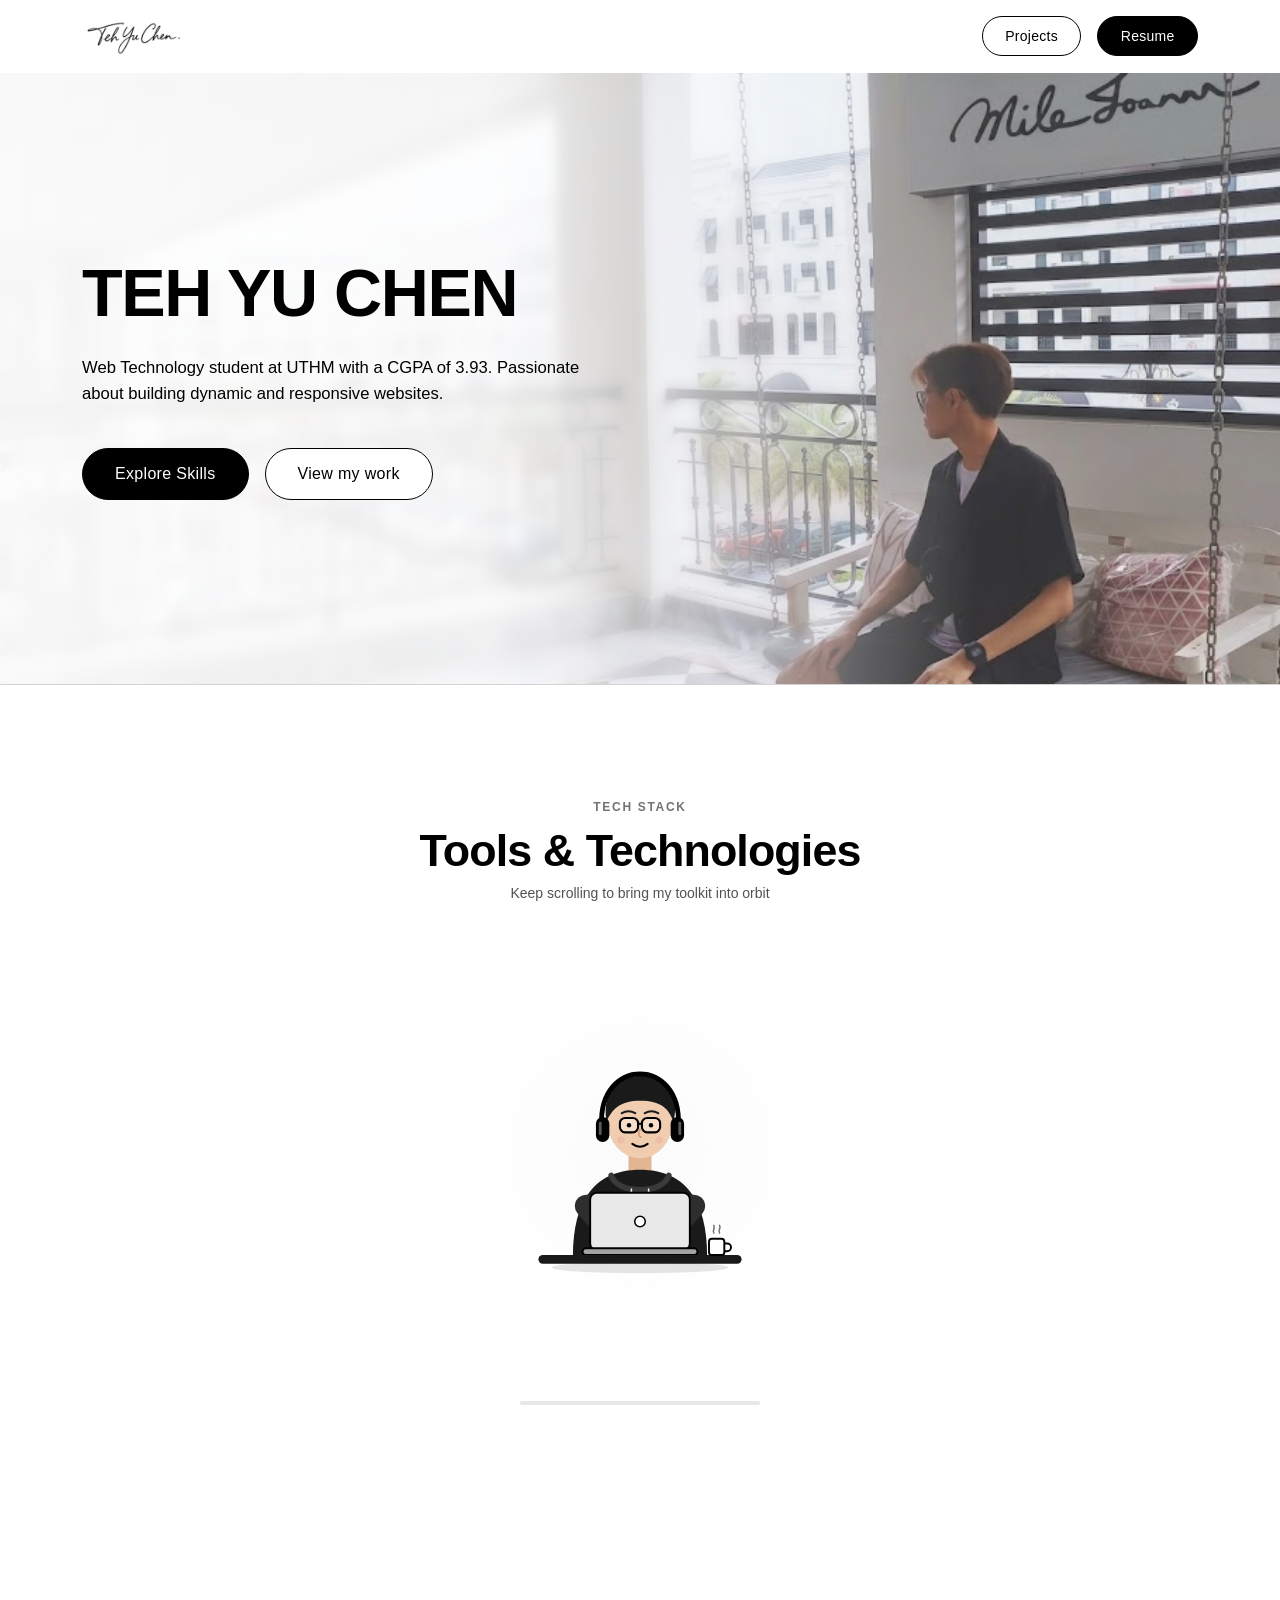
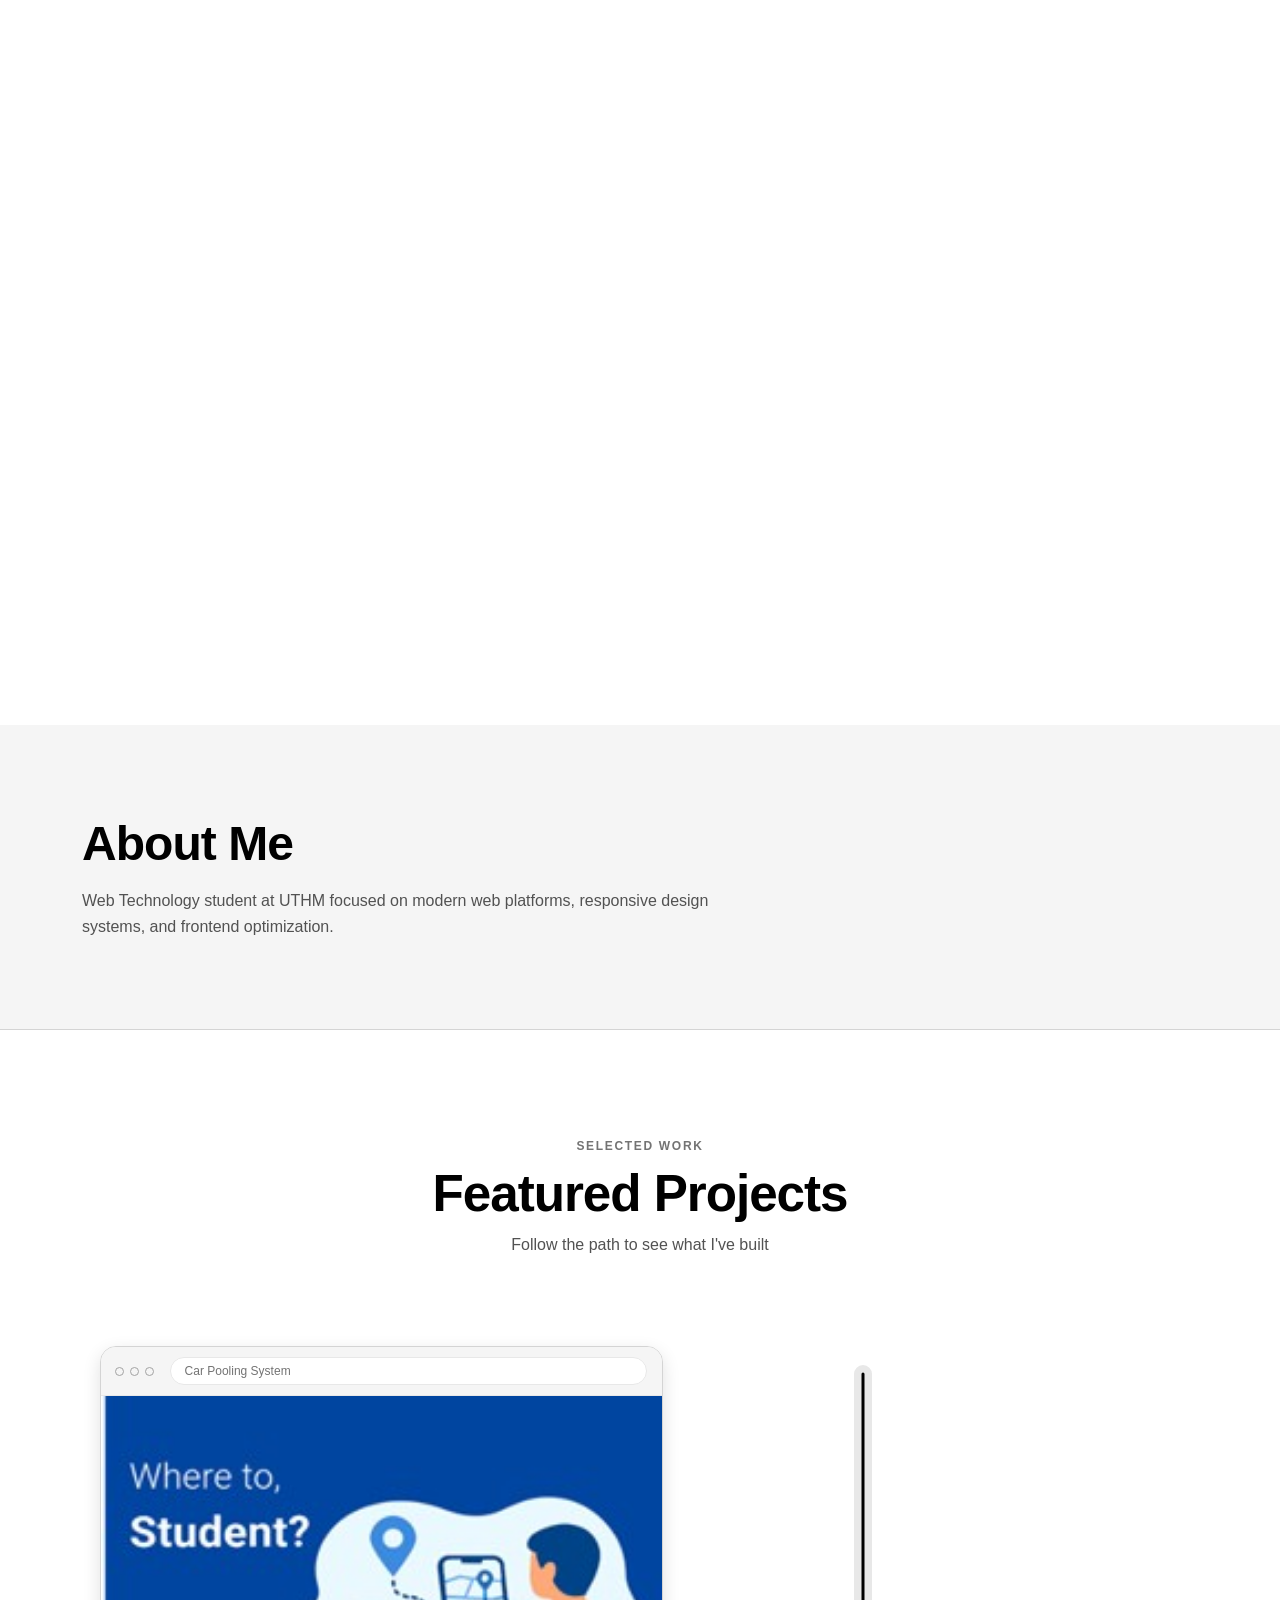
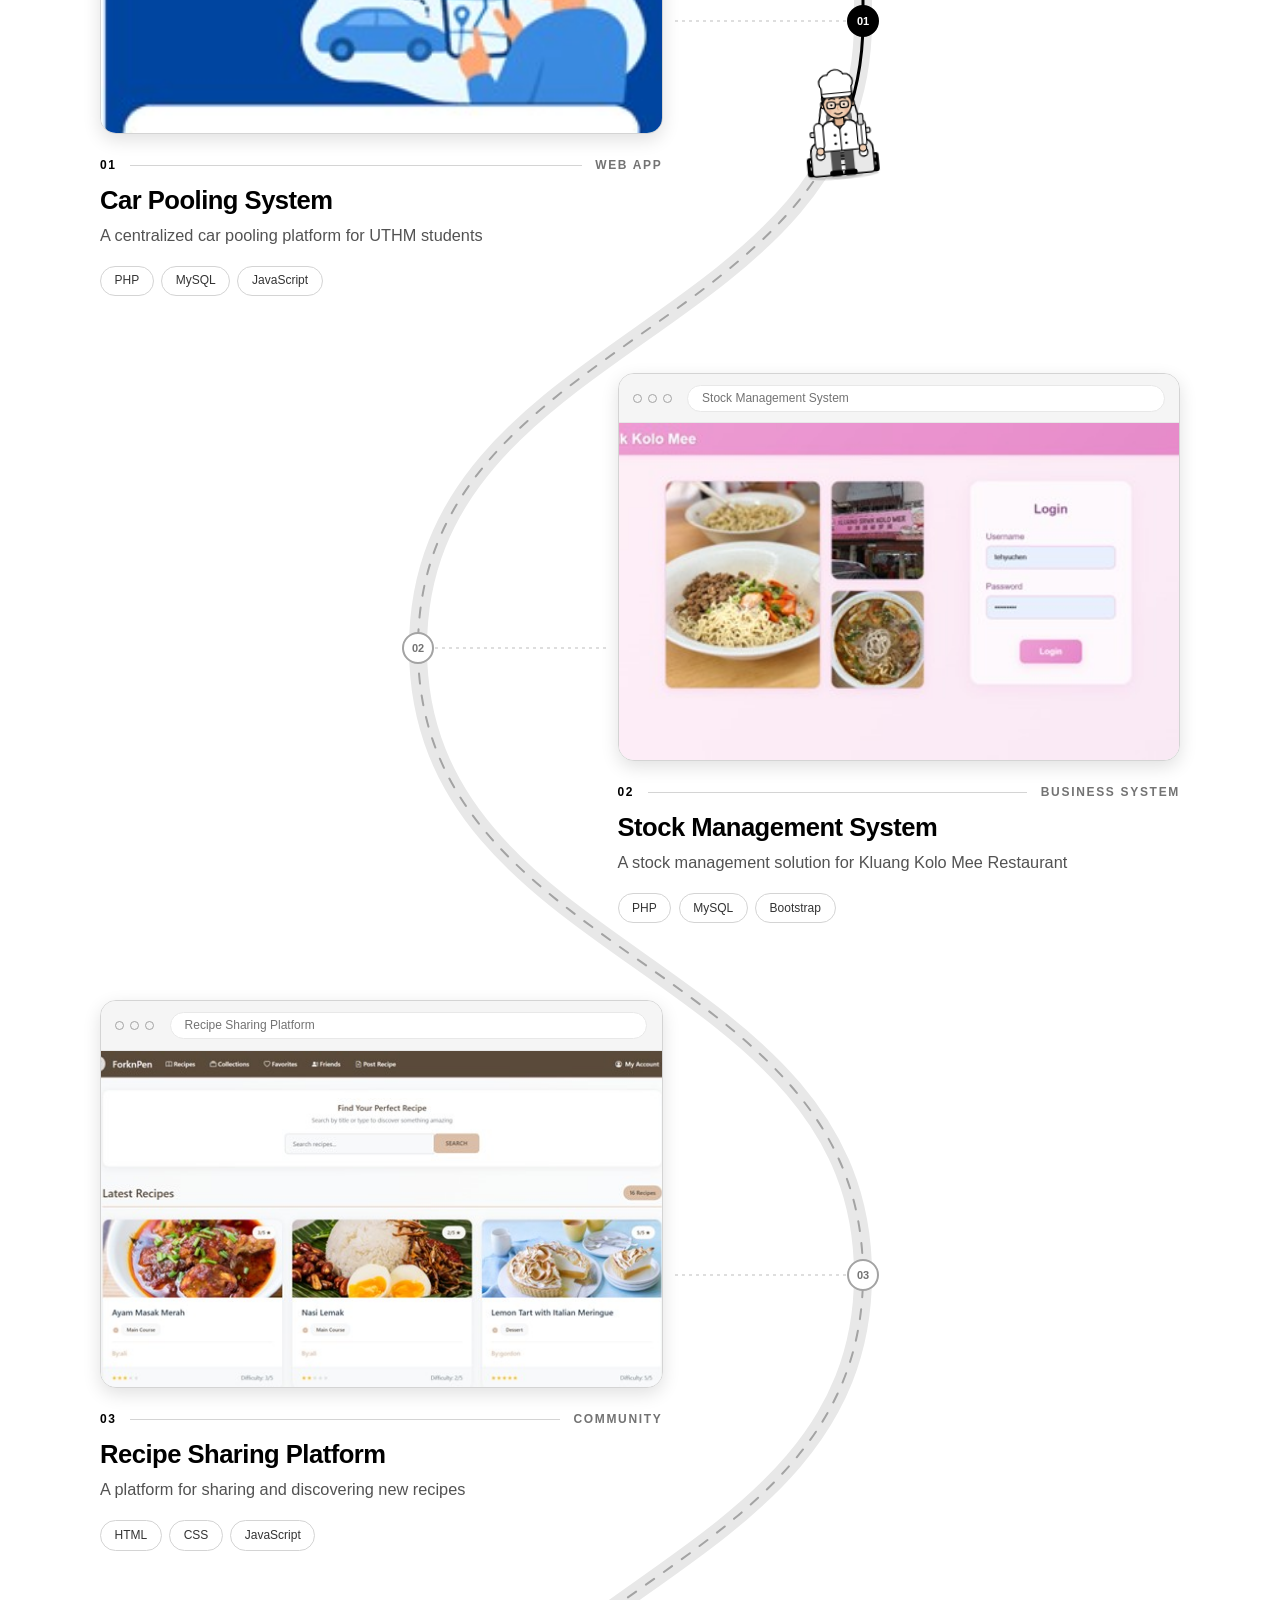
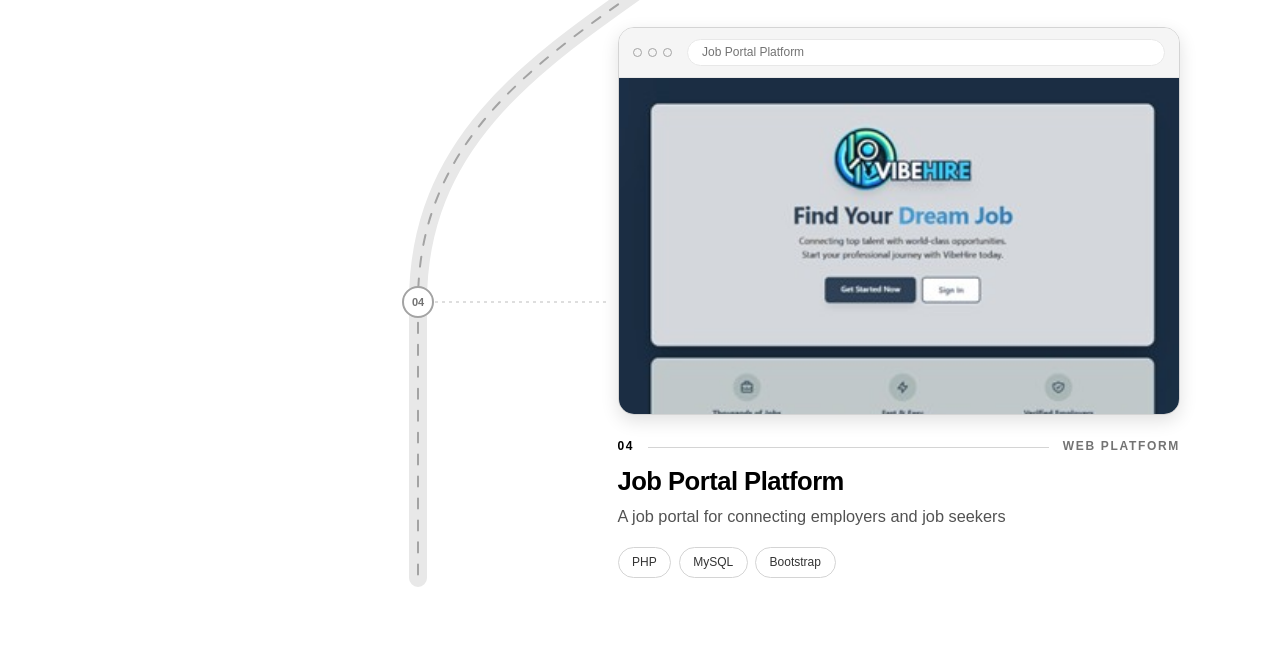
==== index.html @ 29c8225e "Add files via upload" ====
<!DOCTYPE html>
<html lang="en">
<head>
  <meta charset="UTF-8">
  <meta name="viewport" content="width=device-width, initial-scale=1">
  <title>Portfolio - Teh Yu Chen</title>

  <!-- Bootstrap 5 -->
  <link href="https://cdn.jsdelivr.net/npm/bootstrap@5.3.3/dist/css/bootstrap.min.css" rel="stylesheet">
  <!-- Design tokens, then page styles -->
  <link href="variables.css" rel="stylesheet">
  <link href="style.css" rel="stylesheet">
</head>
<body>

  <!-- Icon sprite (line icons used by the tech pills) -->
  <svg width="0" height="0" style="position:absolute" aria-hidden="true" focusable="false">
    <symbol id="i-code" viewBox="0 0 24 24">
      <polyline points="16 18 22 12 16 6"/><polyline points="8 6 2 12 8 18"/>
    </symbol>
    <symbol id="i-terminal" viewBox="0 0 24 24">
      <polyline points="4 17 10 11 4 5"/><line x1="12" y1="19" x2="20" y2="19"/>
    </symbol>
    <symbol id="i-phone" viewBox="0 0 24 24">
      <rect x="7" y="2" width="10" height="20" rx="2"/><line x1="11" y1="18" x2="13" y2="18"/>
    </symbol>
    <symbol id="i-database" viewBox="0 0 24 24">
      <ellipse cx="12" cy="5" rx="8" ry="3"/>
      <path d="M4 5v6c0 1.7 3.6 3 8 3s8-1.3 8-3V5"/>
      <path d="M4 11v6c0 1.7 3.6 3 8 3s8-1.3 8-3v-6"/>
    </symbol>
    <symbol id="i-branch" viewBox="0 0 24 24">
      <circle cx="6" cy="5" r="2.2"/><circle cx="6" cy="19" r="2.2"/><circle cx="18" cy="9" r="2.2"/>
      <path d="M6 7.2v9.6"/><path d="M18 11.2c0 3.5-4 4.5-12 5.6"/>
    </symbol>
    <symbol id="i-pen" viewBox="0 0 24 24">
      <path d="M12 19l7-7 3 3-7 7-3-3z"/>
      <path d="M18 13l-1.5-7.5L2 2l3.5 14.5L13 18l5-5z"/>
      <path d="M2 2l7.5 7.5"/><circle cx="11" cy="11" r="2"/>
    </symbol>
    <symbol id="i-layout" viewBox="0 0 24 24">
      <rect x="3" y="3" width="18" height="18" rx="2"/>
      <line x1="3" y1="9" x2="21" y2="9"/><line x1="9" y1="21" x2="9" y2="9"/>
    </symbol>
    <symbol id="i-image" viewBox="0 0 24 24">
      <rect x="3" y="3" width="18" height="18" rx="2"/>
      <circle cx="8.5" cy="8.5" r="1.5"/><polyline points="21 15 16 10 5 21"/>
    </symbol>
  </svg>

  <!-- ===== Header ===== -->
  <header class="site-header" id="siteHeader">
    <nav class="navbar">
      <div class="container d-flex align-items-center justify-content-between">

        <!-- Logo (left) -->
        <a class="navbar-brand site-logo" href="index.html" aria-label="Home">
          <img src="logo.png" alt="Logo" height="40">
        </a>

        <!-- Navigation Links & Actions (right) -->
        <div class="header-actions d-flex align-items-center gap-2 gap-sm-3">
          <a href="#projects" class="btn btn-site btn-site-outline">Projects</a>
          <a href="resume.pdf" class="btn btn-site btn-site-solid" target="_blank" rel="noopener">Resume</a>
        </div>

      </div>
    </nav>
  </header>

  <main>
    <!-- ===== Hero Section ===== -->
    <section class="hero" id="home">
      <div class="hero-photo">
        <img src="hero.jpg" alt="Teh Yu Chen">
      </div>

      <div class="container hero-container">
        <div class="hero-content">
          <h1 class="hero-title">TEH YU CHEN</h1>
          <p class="hero-desc">
            Web Technology student at UTHM with a CGPA of 3.93.
            Passionate about building dynamic and responsive websites.
          </p>
          <div class="hero-actions d-flex flex-wrap gap-3">
            <a href="#skills" class="btn btn-site btn-site-lg btn-site-solid">Explore Skills</a>
            <a href="#projects" class="btn btn-site btn-site-lg btn-site-outline">View my work</a>
          </div>
        </div>
      </div>
    </section>

    <!-- ===== Scroll-Driven Skills Pin Section ===== -->
    <section class="skills-scroll-track" id="skills">
      <div class="skills-sticky-viewport">

        <div class="skills-header text-center">
          <span class="skills-eyebrow">Tech Stack</span>
          <h2 class="skills-title">Tools &amp; Technologies</h2>
          <p class="skills-subtitle">Keep scrolling to bring my toolkit into orbit</p>
        </div>

        <div class="skills-stage" id="skillsStage">
          <!-- Soft glow + orbit guide rings -->
          <div class="stage-glow"></div>
          <div class="orbit-ring outer"></div>
          <div class="orbit-ring inner"></div>

          <!-- Character (inline SVG) -->
          <div class="coder" role="img" aria-label="Illustration of a developer working on a laptop">
            <svg class="coder-svg" viewBox="0 0 240 260" xmlns="http://www.w3.org/2000/svg">
              <!-- ground shadow -->
              <ellipse cx="120" cy="252" rx="92" ry="6" fill="rgba(0,0,0,0.10)"/>

              <g class="coder-body">
                <!-- neck -->
                <path d="M108 124h24v30c-7 7-17 7-24 0z" fill="#e3b693"/>
                <!-- torso (hoodie) -->
                <path d="M50 240C50 178 76 150 120 150C164 150 190 178 190 240Z" fill="#1a1a1a"/>
                <!-- hood / collar -->
                <path d="M90 156C96 176 144 176 150 156" fill="none" stroke="#3a3a3a" stroke-width="6" stroke-linecap="round"/>
                <!-- drawstrings -->
                <path d="M111 170v18M129 170v18" stroke="#e8e8e8" stroke-width="1.6" stroke-linecap="round"/>
                <circle cx="111" cy="189" r="1.6" fill="#e8e8e8"/>
                <circle cx="129" cy="189" r="1.6" fill="#e8e8e8"/>
                <!-- arms (disappear behind the laptop) -->
                <path class="coder-arm coder-arm-l" d="M64 188L98 226" fill="none" stroke="#2e2e2e" stroke-width="24" stroke-linecap="round"/>
                <path class="coder-arm coder-arm-r" d="M176 188L142 226" fill="none" stroke="#2e2e2e" stroke-width="24" stroke-linecap="round"/>
              </g>

              <!-- laptop (back of the lid) -->
              <rect x="68" y="174" width="104" height="60" rx="7" fill="#e8e8e8" stroke="#000" stroke-width="2"/>
              <circle cx="120" cy="204" r="5.5" fill="#fff" stroke="#000" stroke-width="1.6"/>
              <rect x="60" y="232" width="120" height="7" rx="3.5" fill="#a3a3a3" stroke="#000" stroke-width="2"/>

              <!-- desk -->
              <rect x="14" y="239" width="212" height="9" rx="4.5" fill="#1a1a1a"/>

              <!-- coffee mug -->
              <rect x="192" y="222" width="16" height="17" rx="3" fill="#fff" stroke="#000" stroke-width="2"/>
              <path d="M208 227h3a4 4 0 0 1 0 8h-3" fill="none" stroke="#000" stroke-width="2"/>
              <g class="coder-steam" fill="none" stroke="#737373" stroke-width="1.6" stroke-linecap="round">
                <path d="M197 216c-2-3 2-5 0-8"/>
                <path d="M203 216c-2-3 2-5 0-8"/>
              </g>

              <!-- head -->
              <g class="coder-head">
                <ellipse cx="120" cy="100" rx="34" ry="38" fill="#f1cdb0"/>
                <!-- hair -->
                <path d="M85 100C80 64 100 52 122 52C148 52 162 70 155 100C150 86 142 78 120 78C100 78 91 86 85 100Z" fill="#1a1a1a"/>
                <!-- headphones -->
                <path d="M80 104C76 32 164 32 160 104" fill="none" stroke="#000" stroke-width="5" stroke-linecap="round"/>
                <rect x="74" y="95" width="14" height="26" rx="7" fill="#000"/>
                <rect x="152" y="95" width="14" height="26" rx="7" fill="#000"/>
                <rect x="77" y="100" width="3" height="14" rx="1.5" fill="#fff" opacity="0.35"/>
                <rect x="160" y="100" width="3" height="14" rx="1.5" fill="#fff" opacity="0.35"/>
                <!-- brows -->
                <path d="M101 91q7-4 14 0M125 91q7-4 14 0" fill="none" stroke="#1a1a1a" stroke-width="2.2" stroke-linecap="round"/>
                <!-- glasses -->
                <g fill="rgba(255,255,255,0.35)" stroke="#000" stroke-width="2.2">
                  <rect x="99" y="96" width="19" height="15" rx="5.5"/>
                  <rect x="122" y="96" width="19" height="15" rx="5.5"/>
                </g>
                <path d="M118 102h4" stroke="#000" stroke-width="2.2"/>
                <!-- eyes -->
                <g class="coder-eyes" fill="#000">
                  <circle cx="108.5" cy="103.5" r="2.3"/>
                  <circle cx="131.5" cy="103.5" r="2.3"/>
                </g>
                <!-- nose, cheeks, mouth -->
                <path d="M120 108q-3 7 1 8" fill="none" stroke="#d29c78" stroke-width="1.8" stroke-linecap="round"/>
                <circle cx="100" cy="119" r="4" fill="#e8a48f" opacity="0.35"/>
                <circle cx="140" cy="119" r="4" fill="#e8a48f" opacity="0.35"/>
                <path d="M112 123q8 6 16 0" fill="none" stroke="#000" stroke-width="2.2" stroke-linecap="round"/>
              </g>
            </svg>
          </div>

          <!-- Orbiting tech pills -->
          <div class="tech-pills-container" id="techPillsContainer">
            <div class="tech-pill"><svg class="pill-icon" aria-hidden="true"><use href="#i-code"/></svg><span>HTML</span></div>
            <div class="tech-pill"><svg class="pill-icon" aria-hidden="true"><use href="#i-code"/></svg><span>CSS</span></div>
            <div class="tech-pill"><svg class="pill-icon" aria-hidden="true"><use href="#i-code"/></svg><span>JavaScript</span></div>
            <div class="tech-pill"><svg class="pill-icon" aria-hidden="true"><use href="#i-terminal"/></svg><span>PHP</span></div>
            <div class="tech-pill"><svg class="pill-icon" aria-hidden="true"><use href="#i-terminal"/></svg><span>Java</span></div>
            <div class="tech-pill"><svg class="pill-icon" aria-hidden="true"><use href="#i-phone"/></svg><span>Flutter</span></div>
            <div class="tech-pill"><svg class="pill-icon" aria-hidden="true"><use href="#i-terminal"/></svg><span>C#</span></div>
            <div class="tech-pill"><svg class="pill-icon" aria-hidden="true"><use href="#i-database"/></svg><span>MySQL</span></div>
            <div class="tech-pill"><svg class="pill-icon" aria-hidden="true"><use href="#i-branch"/></svg><span>GitHub</span></div>
            <div class="tech-pill"><svg class="pill-icon" aria-hidden="true"><use href="#i-pen"/></svg><span>Figma</span></div>
            <div class="tech-pill"><svg class="pill-icon" aria-hidden="true"><use href="#i-layout"/></svg><span>WordPress</span></div>
            <div class="tech-pill"><svg class="pill-icon" aria-hidden="true"><use href="#i-image"/></svg><span>Canva</span></div>
          </div>
        </div>

        <!-- Scroll Indicator / Progress -->
        <div class="skills-progress-bar">
          <div class="skills-progress-fill" id="skillsProgressFill"></div>
        </div>

      </div>
    </section>

    <!-- ===== About Section ===== -->
    <section class="site-section bg-secondary-section" id="about">
      <div class="container">
        <h2 class="section-title">About Me</h2>
        <p class="section-desc">
          Web Technology student at UTHM focused on modern web platforms, responsive design systems, and frontend optimization.
        </p>
      </div>
    </section>

    <!-- ===== Projects Section (alternating cards + S-path journey) ===== -->
    <section class="projects-section" id="projects">

      <div class="projects-header text-center">
        <span class="projects-eyebrow">Selected Work</span>
        <h2 class="projects-title">Featured Projects</h2>
        <p class="projects-subtitle">Follow the path to see what I've built</p>
      </div>

      <div class="projects-wrap" id="projectsList">

        <!-- Path + character (sized and drawn by JS) -->
        <svg class="journey-svg" id="journeySvg" aria-hidden="true" xmlns="http://www.w3.org/2000/svg">
          <defs>
            <!-- Shared head (copied into every outfit by JS so it can blink) -->
            <g id="hd">
              <path d="M-8 -32h16v16c-4 5-12 5-16 0z" fill="#e3b693" stroke="#000" stroke-width="2" stroke-linejoin="round"/>
              <ellipse cx="-24" cy="-50" rx="4" ry="5.5" fill="#f1cdb0" stroke="#000" stroke-width="2"/>
              <ellipse cx="24" cy="-50" rx="4" ry="5.5" fill="#f1cdb0" stroke="#000" stroke-width="2"/>
              <ellipse cx="0" cy="-52" rx="24" ry="26" fill="#f1cdb0" stroke="#000" stroke-width="2.2"/>
              <path d="M-25 -50C-30 -84 -6 -86 4 -82C22 -86 30 -66 25 -50C22 -61 14 -67 0 -67C-14 -67 -22 -61 -25 -50Z" fill="#1a1a1a" stroke="#000" stroke-width="2" stroke-linejoin="round"/>
              <path d="M-14 -58q5-3 10 0M4 -58q5-3 10 0" fill="none" stroke="#1a1a1a" stroke-width="2" stroke-linecap="round"/>
              <g fill="rgba(255,255,255,0.45)" stroke="#000" stroke-width="2">
                <rect x="-18" y="-54" width="14" height="11" rx="4"/>
                <rect x="4" y="-54" width="14" height="11" rx="4"/>
              </g>
              <path d="M-4 -49h8" stroke="#000" stroke-width="2"/>
              <g class="eyes" fill="#000">
                <circle cx="-10.5" cy="-48.5" r="1.9"/>
                <circle cx="10.5" cy="-48.5" r="1.9"/>
              </g>
              <path d="M0 -45q-2 5 1 6" fill="none" stroke="#d29c78" stroke-width="1.6" stroke-linecap="round"/>
              <circle cx="-14" cy="-38" r="3.5" fill="#e8a48f" opacity="0.4"/>
              <circle cx="14" cy="-38" r="3.5" fill="#e8a48f" opacity="0.4"/>
              <path d="M-6 -35q6 5 12 0" fill="none" stroke="#000" stroke-width="2" stroke-linecap="round"/>
            </g>

            <!-- Chef hat silhouette -->
            <g id="toque">
              <circle cx="-15" cy="-86" r="12"/>
              <circle cx="0" cy="-92" r="14"/>
              <circle cx="15" cy="-86" r="12"/>
              <rect x="-24" y="-82" width="48" height="20" rx="5"/>
            </g>
          </defs>

          <path id="journeyRoad" class="journey-road"/>
          <path id="journeyPath" class="journey-base"/>
          <path id="journeyDone" class="journey-done"/>
          <g id="journeyLinks"></g>
          <g id="journeyStations"></g>

          <!-- Character (position, tilt and scale set by JS). Origin = body centre -->
          <g id="journeyChar" class="journey-char">
            <g id="journeyPoof" class="poof">
              <circle cx="-50" cy="-10" r="12"/><circle cx="-30" cy="-50" r="14"/>
              <circle cx="30" cy="-50" r="14"/><circle cx="50" cy="-10" r="12"/>
              <circle cx="-32" cy="34" r="13"/><circle cx="32" cy="34" r="13"/>
            </g>

            <!-- 1. Car pooling: driver in a car -->
            <g class="outfit car active">
              <ellipse class="shadow" cx="0" cy="70" rx="58" ry="6"/>
              <g class="car-bob">
                <!-- wheels -->
                <rect x="-60" y="36" width="14" height="32" rx="5" fill="#000"/>
                <rect x="46" y="36" width="14" height="32" rx="5" fill="#000"/>
                <line class="tread" x1="-53" y1="40" x2="-53" y2="64"/>
                <line class="tread" x1="53" y1="40" x2="53" y2="64"/>
                <!-- driver -->
                <g transform="translate(0 22) scale(0.8)">
                  <path d="M-30 40V-4Q-30 -22 -12 -22H12Q30 -22 30 -4V40Z" fill="#1a1a1a" stroke="#000" stroke-width="2"/>
                  <g data-head></g>
                </g>
                <!-- steering wheel + hands -->
                <ellipse cx="0" cy="8" rx="13" ry="4.5" fill="none" stroke="#000" stroke-width="3"/>
                <circle cx="-11" cy="8" r="3.5" fill="#f1cdb0" stroke="#000" stroke-width="1.6"/>
                <circle cx="11" cy="8" r="3.5" fill="#f1cdb0" stroke="#000" stroke-width="1.6"/>
                <!-- windshield -->
                <path d="M-40 12L-29 -44Q-28 -50 -22 -50H22Q28 -50 29 -44L40 12Z" fill="rgba(255,255,255,0.4)" stroke="#000" stroke-width="2.5" stroke-linejoin="round"/>
                <!-- body -->
                <path d="M-52 62V30Q-52 14 -38 12H38Q52 14 52 30V62Q52 68 46 68H-46Q-52 68 -52 62Z" fill="#e8e8e8" stroke="#000" stroke-width="2.5"/>
                <rect x="-18" y="30" width="36" height="14" rx="4" fill="#1a1a1a"/>
                <path d="M-10 34h20M-10 40h20" stroke="#737373" stroke-width="1.6"/>
                <circle cx="-36" cy="34" r="7" fill="#fff" stroke="#000" stroke-width="2.2"/>
                <circle cx="36" cy="34" r="7" fill="#fff" stroke="#000" stroke-width="2.2"/>
                <rect x="-12" y="52" width="24" height="9" rx="2" fill="#fff" stroke="#000" stroke-width="1.8"/>
                <rect x="-50" y="-6" width="11" height="8" rx="2" fill="#e8e8e8" stroke="#000" stroke-width="2"/>
                <rect x="39" y="-6" width="11" height="8" rx="2" fill="#e8e8e8" stroke="#000" stroke-width="2"/>
              </g>
            </g>

            <!-- 2. Stock management: cap, hi-vis vest, clipboard -->
            <g class="outfit walker">
              <ellipse class="shadow" cx="0" cy="70" rx="32" ry="5"/>
              <g class="bob">
                <g class="leg leg-l"><rect x="-19" y="22" width="16" height="42" rx="6" fill="#333"/><rect x="-23" y="60" width="22" height="10" rx="5" fill="#000"/></g>
                <g class="leg leg-r"><rect x="3" y="22" width="16" height="42" rx="6" fill="#333"/><rect x="1" y="60" width="22" height="10" rx="5" fill="#000"/></g>
                <path d="M-30 28V-4Q-30 -22 -12 -22H12Q30 -22 30 -4V28Z" fill="#1a1a1a" stroke="#000" stroke-width="2.2" stroke-linejoin="round"/>
                <path d="M-28 28V-2Q-28 -19 -14 -21L0 -2L14 -21Q28 -19 28 -2V28Z" fill="#d4d4d4" stroke="#000" stroke-width="2" stroke-linejoin="round"/>
                <path d="M-28 10H28M-28 20H28" stroke="#000" stroke-width="3"/>
                <g class="arm arm-l">
                  <rect x="-43" y="-20" width="15" height="44" rx="7.5" fill="#1a1a1a" stroke="#000" stroke-width="2"/>
                  <circle cx="-35.5" cy="27" r="6" fill="#f1cdb0" stroke="#000" stroke-width="1.8"/>
                </g>
                <g class="arm arm-r">
                  <rect x="28" y="-20" width="15" height="44" rx="7.5" fill="#1a1a1a" stroke="#000" stroke-width="2"/>
                  <rect x="34" y="10" width="26" height="34" rx="3" fill="#fff" stroke="#000" stroke-width="2"/>
                  <rect x="42" y="7" width="10" height="6" rx="2" fill="#000"/>
                  <path d="M39 22h16M39 29h16M39 36h10" stroke="#000" stroke-width="2" stroke-linecap="round"/>
                  <circle cx="35.5" cy="27" r="6" fill="#f1cdb0" stroke="#000" stroke-width="1.8"/>
                </g>
                <g data-head></g>
                <path d="M-26 -62C-26 -92 26 -92 26 -62Z" fill="#111" stroke="#000" stroke-width="2" stroke-linejoin="round"/>
                <rect x="-28" y="-65" width="56" height="6" rx="3" fill="#111" stroke="#000" stroke-width="2"/>
              </g>
            </g>

            <!-- 3. Recipe sharing: chef with a spatula -->
            <g class="outfit walker">
              <ellipse class="shadow" cx="0" cy="70" rx="32" ry="5"/>
              <g class="bob">
                <g class="leg leg-l"><rect x="-19" y="22" width="16" height="42" rx="6" fill="#525252"/><rect x="-23" y="60" width="22" height="10" rx="5" fill="#000"/></g>
                <g class="leg leg-r"><rect x="3" y="22" width="16" height="42" rx="6" fill="#525252"/><rect x="1" y="60" width="22" height="10" rx="5" fill="#000"/></g>
                <path d="M-30 28V-4Q-30 -22 -12 -22H12Q30 -22 30 -4V28Z" fill="#fff" stroke="#000" stroke-width="2.2" stroke-linejoin="round"/>
                <path d="M0 -8V28" stroke="#000" stroke-width="1.8"/>
                <circle cx="-9" cy="2" r="2.2" fill="#000"/><circle cx="-9" cy="16" r="2.2" fill="#000"/>
                <circle cx="9" cy="2" r="2.2" fill="#000"/><circle cx="9" cy="16" r="2.2" fill="#000"/>
                <path d="M-12 -22L0 -8L12 -22Z" fill="#a3a3a3" stroke="#000" stroke-width="1.8" stroke-linejoin="round"/>
                <g class="arm arm-l">
                  <rect x="-43" y="-20" width="15" height="44" rx="7.5" fill="#fff" stroke="#000" stroke-width="2"/>
                  <circle cx="-35.5" cy="27" r="6" fill="#f1cdb0" stroke="#000" stroke-width="1.8"/>
                </g>
                <g class="arm arm-r">
                  <rect x="28" y="-20" width="15" height="44" rx="7.5" fill="#fff" stroke="#000" stroke-width="2"/>
                  <path d="M35.5 32V-12" stroke="#737373" stroke-width="3" stroke-linecap="round"/>
                  <rect x="31" y="-30" width="9" height="18" rx="2.5" fill="#d4d4d4" stroke="#000" stroke-width="1.8"/>
                  <circle cx="35.5" cy="27" r="6" fill="#f1cdb0" stroke="#000" stroke-width="1.8"/>
                </g>
                <g data-head></g>
                <use href="#toque" fill="#000" stroke="#000" stroke-width="4.4" stroke-linejoin="round"/>
                <use href="#toque" fill="#fff"/>
                <path d="M-24 -68H24" stroke="#000" stroke-width="1.6"/>
              </g>
            </g>

            <!-- 4. Job portal: suit, tie, briefcase -->
            <g class="outfit walker">
              <ellipse class="shadow" cx="0" cy="70" rx="32" ry="5"/>
              <g class="bob">
                <g class="leg leg-l"><rect x="-19" y="22" width="16" height="42" rx="6" fill="#1a1a1a"/><rect x="-23" y="60" width="22" height="10" rx="5" fill="#000"/></g>
                <g class="leg leg-r"><rect x="3" y="22" width="16" height="42" rx="6" fill="#1a1a1a"/><rect x="1" y="60" width="22" height="10" rx="5" fill="#000"/></g>
                <path d="M-30 28V-4Q-30 -22 -12 -22H12Q30 -22 30 -4V28Z" fill="#1a1a1a" stroke="#000" stroke-width="2.2" stroke-linejoin="round"/>
                <path d="M-11 -22L0 8L11 -22Z" fill="#fff" stroke="#000" stroke-width="1.8" stroke-linejoin="round"/>
                <path d="M0 -16L-4 -10L0 14L4 -10Z" fill="#000"/>
                <path d="M-12 -22L-2 10M12 -22L2 10" stroke="#525252" stroke-width="1.8" stroke-linecap="round"/>
                <g class="arm arm-l">
                  <rect x="-43" y="-20" width="15" height="44" rx="7.5" fill="#1a1a1a" stroke="#000" stroke-width="2"/>
                  <circle cx="-35.5" cy="27" r="6" fill="#f1cdb0" stroke="#000" stroke-width="1.8"/>
                </g>
                <g class="arm arm-r">
                  <rect x="28" y="-20" width="15" height="44" rx="7.5" fill="#1a1a1a" stroke="#000" stroke-width="2"/>
                  <path d="M30 34V28h11v6" fill="none" stroke="#000" stroke-width="2.4" stroke-linejoin="round"/>
                  <rect x="21" y="34" width="30" height="22" rx="3" fill="#737373" stroke="#000" stroke-width="2"/>
                  <path d="M21 43h30" stroke="#000" stroke-width="1.6"/>
                  <rect x="33" y="41" width="6" height="4" rx="1" fill="#e8e8e8" stroke="#000" stroke-width="1.2"/>
                  <circle cx="35.5" cy="27" r="6" fill="#f1cdb0" stroke="#000" stroke-width="1.8"/>
                </g>
                <g data-head></g>
              </g>
            </g>
          </g>
        </svg>

        <!-- Row 1: left -->
        <article class="project-row is-left">
          <div class="project-card">
            <div class="browser">
              <div class="browser-bar">
                <span class="browser-dot"></span><span class="browser-dot"></span><span class="browser-dot"></span>
                <span class="browser-url">Car Pooling System</span>
              </div>
              <div class="browser-screen" data-label="Car Pooling System">
                <img src="project-carpool.jpg" alt="Car Pooling System screenshot" onerror="this.remove()">
              </div>
            </div>
            <div class="card-meta"><span class="card-index">01</span><span class="card-rule"></span><span>Web App</span></div>
            <h3 class="card-title">Car Pooling System</h3>
            <p class="card-desc">A centralized car pooling platform for UTHM students</p>
            <ul class="card-tags"><li>PHP</li><li>MySQL</li><li>JavaScript</li></ul>
          </div>
        </article>

        <!-- Row 2: right -->
        <article class="project-row is-right">
          <div class="project-card">
            <div class="browser">
              <div class="browser-bar">
                <span class="browser-dot"></span><span class="browser-dot"></span><span class="browser-dot"></span>
                <span class="browser-url">Stock Management System</span>
              </div>
              <div class="browser-screen" data-label="Stock Management System">
                <img src="project-stock.jpg" alt="Stock Management System screenshot" onerror="this.remove()">
              </div>
            </div>
            <div class="card-meta"><span class="card-index">02</span><span class="card-rule"></span><span>Business System</span></div>
            <h3 class="card-title">Stock Management System</h3>
            <p class="card-desc">A stock management solution for Kluang Kolo Mee Restaurant</p>
            <ul class="card-tags"><li>PHP</li><li>MySQL</li><li>Bootstrap</li></ul>
          </div>
        </article>

        <!-- Row 3: left -->
        <article class="project-row is-left">
          <div class="project-card">
            <div class="browser">
              <div class="browser-bar">
                <span class="browser-dot"></span><span class="browser-dot"></span><span class="browser-dot"></span>
                <span class="browser-url">Recipe Sharing Platform</span>
              </div>
              <div class="browser-screen" data-label="Recipe Sharing Platform">
                <img src="project-recipe.jpg" alt="Recipe Sharing Platform screenshot" onerror="this.remove()">
              </div>
            </div>
            <div class="card-meta"><span class="card-index">03</span><span class="card-rule"></span><span>Community</span></div>
            <h3 class="card-title">Recipe Sharing Platform</h3>
            <p class="card-desc">A platform for sharing and discovering new recipes</p>
            <ul class="card-tags"><li>HTML</li><li>CSS</li><li>JavaScript</li></ul>
          </div>
        </article>

        <!-- Row 4: right -->
        <article class="project-row is-right">
          <div class="project-card">
            <div class="browser">
              <div class="browser-bar">
                <span class="browser-dot"></span><span class="browser-dot"></span><span class="browser-dot"></span>
                <span class="browser-url">Job Portal Platform</span>
              </div>
              <div class="browser-screen" data-label="Job Portal Platform">
                <img src="project-job.jpg" alt="Job Portal Platform screenshot" onerror="this.remove()">
              </div>
            </div>
            <div class="card-meta"><span class="card-index">04</span><span class="card-rule"></span><span>Web Platform</span></div>
            <h3 class="card-title">Job Portal Platform</h3>
            <p class="card-desc">A job portal for connecting employers and job seekers</p>
            <ul class="card-tags"><li>PHP</li><li>MySQL</li><li>Bootstrap</li></ul>
          </div>
        </article>

      </div>
    </section>
  </main>

  <script src="https://cdn.jsdelivr.net/npm/bootstrap@5.3.3/dist/js/bootstrap.bundle.min.js"></script>
  <script src="main.js"></script>
</body>
</html>
---- variables.css ----
/* ==========================================================
   PORTFOLIO DESIGN TOKENS (black & white theme)
   Load AFTER Bootstrap 5 so these can override its defaults.
   ========================================================== */

:root {
  /* ---------- Brand colours ---------- */
  --color-black: #000000;
  --color-white: #ffffff;

  /* Neutral greys (lightest -> darkest) */
  --color-gray-100: #f5f5f5;
  --color-gray-200: #e8e8e8;
  --color-gray-300: #d4d4d4;
  --color-gray-400: #a3a3a3;
  --color-gray-500: #737373;
  --color-gray-600: #525252;
  --color-gray-700: #333333;
  --color-gray-800: #1a1a1a;

  /* ---------- Semantic colours ---------- */
  --bg-primary: var(--color-white);      /* page background */
  --bg-secondary: var(--color-gray-100); /* alternate sections, cards */
  --bg-inverse: var(--color-black);      /* dark sections, footer */

  --text-primary: var(--color-black);
  --text-secondary: var(--color-gray-600);
  --text-muted: var(--color-gray-500);
  --text-inverse: var(--color-white);

  --border-color: var(--color-gray-300);
  --border-strong: var(--color-black);

  --link-color: var(--color-black);
  --link-hover: var(--color-gray-600);

  /* Buttons */
  --btn-bg: var(--color-black);
  --btn-text: var(--color-white);
  --btn-hover-bg: var(--color-gray-700);
  --btn-outline-border: var(--color-black);

  /* ---------- Typography ---------- */
  --font-heading: "Helvetica Neue", Helvetica, Arial, sans-serif;
  --font-body: "Helvetica Neue", Helvetica, Arial, sans-serif;

  --fs-xs: 0.75rem;
  --fs-sm: 0.875rem;
  --fs-base: 1rem;
  --fs-md: 1.25rem;
  --fs-lg: 1.5rem;
  --fs-xl: 2rem;
  --fs-2xl: 3rem;
  --fs-3xl: clamp(2.75rem, 8vw, 6rem);

  --fw-light: 300;
  --fw-regular: 400;
  --fw-medium: 500;
  --fw-bold: 700;

  --lh-tight: 1.1;
  --lh-base: 1.6;

  --ls-tight: -0.02em;
  --ls-wide: 0.08em;

  /* ---------- Spacing scale ---------- */
  --space-1: 0.25rem;
  --space-2: 0.5rem;
  --space-3: 1rem;
  --space-4: 1.5rem;
  --space-5: 2.5rem;
  --space-6: 4rem;
  --space-7: 6rem;
  --section-padding: clamp(3.5rem, 7vw, 6rem);

  /* ---------- Shape ---------- */
  --radius-sm: 0.25rem;
  --radius-md: 0.5rem;
  --radius-lg: 1rem;
  --radius-pill: 50rem;

  --border-width: 1px;

  /* ---------- Shadows ---------- */
  --shadow-sm: 0 1px 3px rgba(0, 0, 0, 0.12);
  --shadow-md: 0 6px 18px rgba(0, 0, 0, 0.12);
  --shadow-lg: 0 16px 40px rgba(0, 0, 0, 0.18);

  /* ---------- Motion ---------- */
  --transition-fast: 150ms ease;
  --transition-base: 300ms ease;
  --transition-slow: 600ms cubic-bezier(0.22, 1, 0.36, 1);

  /* ---------- Layout ---------- */
  --container-max: 1140px;
  --navbar-height: 72px;

  /* ---------- Z-index ---------- */
  --z-navbar: 1030;
  --z-modal: 1055;
  --z-cursor: 9999;

  /* ---------- Bootstrap 5 overrides ---------- */
  --bs-body-font-family: var(--font-body);
  --bs-body-font-size: var(--fs-base);
  --bs-body-line-height: var(--lh-base);
  --bs-body-color: var(--text-primary);
  --bs-body-bg: var(--bg-primary);
  --bs-link-color: var(--link-color);
  --bs-link-hover-color: var(--link-hover);
  --bs-border-color: var(--border-color);
}

/* ---------- Dark mode (optional toggle) ---------- */
:root[data-theme="dark"] {
  --bg-primary: var(--color-black);
  --bg-secondary: var(--color-gray-800);
  --bg-inverse: var(--color-white);

  --text-primary: var(--color-white);
  --text-secondary: var(--color-gray-300);
  --text-muted: var(--color-gray-400);
  --text-inverse: var(--color-black);

  --border-color: var(--color-gray-700);
  --border-strong: var(--color-white);

  --link-color: var(--color-white);
  --link-hover: var(--color-gray-300);

  --btn-bg: var(--color-white);
  --btn-text: var(--color-black);
  --btn-hover-bg: var(--color-gray-300);
  --btn-outline-border: var(--color-white);
}

/* ---------- Respect reduced motion ---------- */
@media (prefers-reduced-motion: reduce) {
  :root {
    --transition-fast: 0ms;
    --transition-base: 0ms;
    --transition-slow: 0ms;
  }
}
---- style.css ----
/* ==========================================================
   GLOBAL
   ========================================================== */
html {
  scroll-behavior: smooth;
  scroll-padding-top: var(--navbar-height);
}

body {
  font-family: var(--font-body);
  background: var(--bg-primary);
  color: var(--text-primary);
  -webkit-font-smoothing: antialiased;
}

:focus-visible {
  outline: 2px solid var(--color-black);
  outline-offset: 3px;
}

/* ==========================================================
   HEADER
   ========================================================== */
.site-header {
  position: sticky;
  top: 0;
  z-index: var(--z-navbar);
  background: var(--color-white);
  border-bottom: var(--border-width) solid transparent;
  transition: border-color var(--transition-base),
              box-shadow var(--transition-base);
}

.site-header.is-scrolled {
  border-bottom-color: var(--border-color);
  box-shadow: var(--shadow-sm);
}

.site-header .navbar {
  min-height: var(--navbar-height);
  padding-block: var(--space-2);
}

.site-logo {
  display: inline-flex;
  align-items: center;
  margin: 0;
  padding: 0;
}

.site-logo img {
  display: block;
  height: 40px;
  width: auto;
  transition: transform var(--transition-base);
}

.site-logo:hover img {
  transform: scale(1.06);
}

.btn-site {
  font-size: var(--fs-sm);
  font-weight: var(--fw-medium);
  letter-spacing: 0.02em;
  padding: 0.55rem 1.4rem;
  border: var(--border-width) solid var(--color-black);
  border-radius: var(--radius-pill);
  transition: background-color var(--transition-base),
              color var(--transition-base),
              transform var(--transition-fast);
}

.btn-site:active {
  transform: scale(0.97);
}

.btn-site-outline {
  background: transparent;
  color: var(--color-black);
}

.btn-site-outline:hover {
  background: var(--color-black);
  color: var(--color-white);
}

.btn-site-solid {
  background: var(--color-black);
  color: var(--color-white);
}

.btn-site-solid:hover {
  background: var(--color-white);
  color: var(--color-black);
}

/* ==========================================================
   HERO
   ========================================================== */
.hero {
  position: relative;
  overflow: hidden;
  width: 100%;
  height: clamp(520px, 68vh, 720px);
  min-height: 500px;
  background: var(--bg-primary);
  border-bottom: var(--border-width) solid var(--border-color);

  --hero-wash: 0.1;
  --hero-fade-strong: 0.94;
  --hero-blur: 7px;
}

.hero-photo {
  position: absolute;
  inset: 0;
  z-index: 0;
  pointer-events: none;
}

.hero-photo img {
  width: 100%;
  height: 100%;
  object-fit: cover;
  object-position: right bottom;
  display: block;
}

.hero-photo::before {
  content: "";
  position: absolute;
  inset: 0;
  -webkit-backdrop-filter: blur(var(--hero-blur));
  backdrop-filter: blur(var(--hero-blur));
  -webkit-mask-image: linear-gradient(90deg, #000 0%, #000 42%, transparent 72%);
  mask-image: linear-gradient(90deg, #000 0%, #000 42%, transparent 72%);
}

.hero-photo::after {
  content: "";
  position: absolute;
  inset: 0;
  background:
    linear-gradient(90deg,
      rgba(255, 255, 255, var(--hero-fade-strong)) 0%,
      rgba(255, 255, 255, 0.88) 38%,
      rgba(255, 255, 255, 0.5) 56%,
      rgba(255, 255, 255, 0) 76%),
    rgba(255, 255, 255, var(--hero-wash));
}

.hero-container {
  position: relative;
  z-index: 1;
  height: 100%;
  display: flex;
  align-items: center;
}

.hero-title {
  font-family: var(--font-heading);
  font-size: clamp(2.5rem, 5.2vw, 5rem);
  font-weight: var(--fw-bold);
  line-height: var(--lh-tight);
  letter-spacing: var(--ls-tight);
  white-space: nowrap;
  margin: 0 0 var(--space-4);
}

.hero-desc {
  font-size: clamp(1rem, 1.3vw, 1.18rem);
  font-weight: var(--fw-medium);
  color: var(--color-black);
  max-width: 32rem;
  margin: 0 0 var(--space-5);
}

.btn-site-lg {
  font-size: var(--fs-base);
  padding: 0.8rem 2rem;
}

.hero .btn-site-outline {
  background: var(--color-white);
}

.hero .btn-site-outline:hover {
  background: var(--color-black);
}

/* ==========================================================
   SCROLL-DRIVEN SKILLS SECTION
   ========================================================== */
.skills-scroll-track {
  position: relative;
  height: 360vh;
  background: var(--bg-primary);
}

.skills-sticky-viewport {
  position: sticky;
  top: var(--navbar-height);
  height: calc(100vh - var(--navbar-height));
  height: calc(100svh - var(--navbar-height));
  display: flex;
  flex-direction: column;
  align-items: center;
  justify-content: center;
  overflow: hidden;
  padding: 1.5rem;
}

.skills-header {
  position: relative;
  z-index: 5;
  margin-bottom: 1rem;
}

.skills-eyebrow,
.projects-eyebrow {
  display: inline-block;
  font-size: var(--fs-xs);
  font-weight: var(--fw-bold);
  text-transform: uppercase;
  letter-spacing: 0.14em;
  color: var(--text-muted);
  margin-bottom: 0.4rem;
}

.skills-title {
  font-size: clamp(1.8rem, 3.5vw, 2.8rem);
  font-weight: var(--fw-bold);
  margin-bottom: 0.3rem;
  letter-spacing: var(--ls-tight);
}

.skills-subtitle {
  font-size: var(--fs-sm);
  color: var(--text-secondary);
  margin: 0;
}

.skills-stage {
  --p: 0;
  position: relative;
  width: min(860px, 94vw);
  height: clamp(340px, 52vh, 460px);
  display: flex;
  align-items: center;
  justify-content: center;
}

.stage-glow {
  position: absolute;
  left: 50%;
  top: 50%;
  width: 360px;
  height: 360px;
  transform: translate(-50%, -50%);
  border-radius: 50%;
  background: radial-gradient(circle, var(--color-gray-100) 0%, rgba(245, 245, 245, 0) 70%);
  opacity: calc(0.4 + var(--p) * 0.6);
  pointer-events: none;
}

.orbit-ring {
  position: absolute;
  left: 50%;
  top: 50%;
  transform: translate(-50%, -50%);
  border: 1px dashed var(--color-gray-300);
  border-radius: 50%;
  opacity: calc(var(--p) * 2);
  pointer-events: none;
}

.orbit-ring.inner {
  border-color: var(--color-gray-200);
}

/* ==========================================================
   CHARACTER (inline SVG)
   ========================================================== */
.coder {
  position: relative;
  z-index: 2;
  width: 230px;
  pointer-events: none;
}

.coder-svg {
  display: block;
  width: 100%;
  height: auto;
  overflow: visible;
}

.coder-body {
  transform-box: fill-box;
  transform-origin: 50% 100%;
  animation: coderBreathe 4s ease-in-out infinite;
}

.coder-head {
  transform-box: fill-box;
  transform-origin: 50% 100%;
  animation: coderHead 6s ease-in-out infinite;
}

.coder-eyes {
  transform-box: fill-box;
  transform-origin: center;
  animation: coderBlink 5s infinite;
}

.coder-arm {
  animation: coderType 0.36s ease-in-out infinite alternate;
}

.coder-arm-r {
  animation-delay: 0.18s;
}

.coder-steam path {
  animation: coderSteam 2.6s ease-in-out infinite;
}

.coder-steam path:nth-child(2) {
  animation-delay: 1.1s;
}

@keyframes coderBreathe {
  0%, 100% { transform: scaleY(1); }
  50%      { transform: scaleY(1.012); }
}

@keyframes coderHead {
  0%, 100% { transform: translateY(0) rotate(0deg); }
  50%      { transform: translateY(-1.5px) rotate(-0.8deg); }
}

@keyframes coderBlink {
  0%, 93%, 100% { transform: scaleY(1); }
  96%           { transform: scaleY(0.1); }
}

@keyframes coderType {
  from { transform: translateY(0); }
  to   { transform: translateY(2.5px); }
}

@keyframes coderSteam {
  0%   { opacity: 0; transform: translateY(4px); }
  40%  { opacity: 0.8; }
  100% { opacity: 0; transform: translateY(-5px); }
}

/* ==========================================================
   ORBITING TECH PILLS
   ========================================================== */
.tech-pills-container {
  position: absolute;
  inset: 0;
  pointer-events: none;
}

.tech-pill {
  position: absolute;
  left: 50%;
  top: 50%;
  display: inline-flex;
  align-items: center;
  gap: 0.45rem;
  font-size: 0.8rem;
  font-weight: var(--fw-medium);
  letter-spacing: 0.01em;
  padding: 0.5rem 1rem 0.5rem 0.8rem;
  color: var(--color-black);
  background: var(--color-white);
  border: var(--border-width) solid var(--color-gray-300);
  border-radius: var(--radius-pill);
  box-shadow: 0 6px 18px rgba(0, 0, 0, 0.08);
  white-space: nowrap;
  user-select: none;
  will-change: transform, opacity;
  transform: translate(-50%, -50%) scale(0);
  opacity: 0;
  transition: background-color var(--transition-fast),
              color var(--transition-fast),
              border-color var(--transition-fast),
              box-shadow var(--transition-fast);
}

.tech-pill:hover {
  background: var(--color-black);
  color: var(--color-white);
  border-color: var(--color-black);
  box-shadow: var(--shadow-md);
}

.pill-icon {
  width: 15px;
  height: 15px;
  flex: none;
  fill: none;
  stroke: currentColor;
  stroke-width: 1.8;
  stroke-linecap: round;
  stroke-linejoin: round;
}

.skills-progress-bar {
  position: relative;
  z-index: 5;
  width: min(240px, 60vw);
  height: 4px;
  background: var(--color-gray-200);
  border-radius: 10px;
  margin-top: 1.25rem;
  overflow: hidden;
}

.skills-progress-fill {
  width: 0%;
  height: 100%;
  background: var(--color-black);
  border-radius: 10px;
  transition: width 80ms ease-out;
}

/* ==========================================================
   SUBSEQUENT SECTIONS
   ========================================================== */
.site-section {
  padding-block: var(--section-padding);
  background: var(--bg-primary);
  position: relative;
  z-index: 2;
}

.bg-secondary-section {
  background: var(--bg-secondary);
}

.section-title {
  font-family: var(--font-heading);
  font-size: var(--fs-2xl);
  font-weight: var(--fw-bold);
  margin-bottom: var(--space-3);
  letter-spacing: var(--ls-tight);
}

.section-desc {
  color: var(--text-secondary);
  max-width: 40rem;
  margin-bottom: 0;
}

/* ==========================================================
   PROJECTS (alternating cards + S-path journey)
   ========================================================== */
.projects-section {
  position: relative;
  z-index: 2;
  background: var(--bg-primary);
  border-top: var(--border-width) solid var(--border-color);
  padding-bottom: var(--section-padding);
}

.projects-header {
  padding: clamp(4rem, 8vw, 6.5rem) 1.5rem 3.5rem;
}

.projects-title {
  font-size: clamp(2rem, 4vw, 3.2rem);
  font-weight: var(--fw-bold);
  letter-spacing: var(--ls-tight);
  margin-bottom: 0.5rem;
}

.projects-subtitle {
  font-size: var(--fs-base);
  color: var(--text-secondary);
  margin: 0;
}

.projects-wrap {
  position: relative;
  width: min(1080px, 94vw);
  margin: 0 auto;
  /* Increased padding-top to confidently clear the header for the vehicle */
  padding-top: 32px; 
}

.project-row + .project-row {
  margin-top: clamp(3rem, 6vw, 5rem);
}

.project-row {
  display: grid;
  align-items: center;
  min-height: clamp(420px, 56vh, 500px);
}

.project-row.is-left {
  grid-template-columns: minmax(0, 1.25fr) clamp(130px, 15vw, 180px) minmax(0, 0.75fr);
}

.project-row.is-right {
  grid-template-columns: minmax(0, 0.75fr) clamp(130px, 15vw, 180px) minmax(0, 1.25fr);
}

.project-row.is-left .project-card  { grid-column: 1; --from: -48px; }
.project-row.is-right .project-card { grid-column: 3; --from: 48px; }

/* ---------- Card ---------- */
.project-card {
  position: relative;
  z-index: 2;
  opacity: 0;
  transform: translateX(var(--from, 0));
  transition: opacity 0.6s ease,
              transform 0.8s cubic-bezier(0.22, 1, 0.36, 1);
}

.project-card.revealed {
  opacity: 1;
  transform: none;
}

/* Line-style browser frame */
.browser {
  border: var(--border-width) solid var(--color-gray-300);
  border-radius: var(--radius-lg);
  background: var(--color-white);
  overflow: hidden;
  box-shadow: var(--shadow-md);
  transition: transform 0.4s ease, box-shadow 0.4s ease;
}

.project-card:hover .browser {
  transform: translateY(-5px);
  box-shadow: var(--shadow-lg);
}

.browser-bar {
  display: flex;
  align-items: center;
  gap: 6px;
  padding: 0.65rem 0.9rem;
  background: var(--color-gray-100);
  border-bottom: var(--border-width) solid var(--color-gray-200);
}

.browser-dot {
  width: 9px;
  height: 9px;
  border: 1.5px solid var(--color-gray-400);
  border-radius: 50%;
}

.browser-url {
  flex: 1;
  min-width: 0;
  margin-left: 0.6rem;
  padding: 0.2rem 0.85rem;
  font-size: var(--fs-xs);
  color: var(--text-muted);
  background: var(--color-white);
  border: var(--border-width) solid var(--color-gray-200);
  border-radius: var(--radius-pill);
  white-space: nowrap;
  overflow: hidden;
  text-overflow: ellipsis;
}

.browser-screen {
  position: relative;
  aspect-ratio: 16 / 9.6;
  overflow: hidden;
  background: repeating-linear-gradient(135deg, var(--color-gray-100) 0 12px, var(--color-gray-200) 12px 13px);
}

.browser-screen::before {
  content: attr(data-label);
  position: absolute;
  inset: 0;
  display: grid;
  place-items: center;
  font-size: var(--fs-base);
  color: var(--text-muted);
}

.browser-screen img {
  position: relative;
  width: 100%;
  height: 100%;
  object-fit: cover;
  object-position: top;
  display: block;
  transition: object-position 0.8s ease;
}

.project-card:hover .browser-screen img {
  object-position: bottom;
  transition-duration: 5s;
}

.card-meta {
  display: flex;
  align-items: center;
  gap: 0.85rem;
  margin: 1.4rem 0 0.6rem;
  font-size: var(--fs-xs);
  font-weight: var(--fw-bold);
  letter-spacing: 0.14em;
  text-transform: uppercase;
  color: var(--text-muted);
}

.card-index { color: var(--color-black); }

.card-rule {
  flex: 1;
  height: 1px;
  background: var(--color-gray-300);
}

.card-title {
  font-size: clamp(1.4rem, 2vw, 1.75rem);
  font-weight: var(--fw-bold);
  letter-spacing: var(--ls-tight);
  margin-bottom: 0.45rem;
}

.card-desc {
  font-size: 1.02rem;
  color: var(--text-secondary);
  line-height: 1.55;
  margin: 0;
}

.card-tags {
  display: flex;
  flex-wrap: wrap;
  gap: 0.45rem;
  list-style: none;
  padding: 0;
  margin: 1.1rem 0 0;
}

.card-tags li {
  padding: 0.3rem 0.85rem;
  font-size: var(--fs-xs);
  font-weight: var(--fw-medium);
  color: var(--color-gray-700);
  border: var(--border-width) solid var(--color-gray-300);
  border-radius: var(--radius-pill);
}

/* ---------- Path ---------- */
.journey-svg {
  position: absolute;
  left: 0;
  top: 0;
  z-index: 1;
  overflow: visible;
  pointer-events: none;
}

.journey-road {
  fill: none;
  stroke: var(--color-gray-200);
  stroke-width: 18;
  stroke-linecap: round;
  stroke-linejoin: round;
}

.journey-base {
  fill: none;
  stroke: var(--color-gray-400);
  stroke-width: 2;
  stroke-dasharray: 10 12;
  stroke-linecap: round;
}

.journey-done {
  fill: none;
  stroke: var(--color-black);
  stroke-width: 3;
  stroke-linecap: round;
}

.journey-link {
  stroke: var(--color-gray-300);
  stroke-width: 1.5;
  stroke-dasharray: 3 4;
  opacity: 0;
  transition: opacity 0.5s ease;
}

.journey-link.on { opacity: 1; }

.station circle {
  fill: var(--color-white);
  stroke: var(--color-gray-400);
  stroke-width: 2;
  transition: fill 0.3s ease, stroke 0.3s ease;
}

.station text {
  font-family: var(--font-body);
  font-size: 11px;
  font-weight: 700;
  fill: var(--color-gray-500);
  text-anchor: middle;
  dominant-baseline: central;
  transition: fill 0.3s ease;
}

.station.passed circle {
  fill: var(--color-black);
  stroke: var(--color-black);
}

.station.passed text { fill: var(--color-white); }

/* ---------- Journey character ---------- */
.journey-char { will-change: transform; }

.shadow { fill: rgba(0, 0, 0, 0.12); }

.outfit {
  opacity: 0;
  transform: scale(0.2) rotate(-14deg);
  transform-box: fill-box;
  transform-origin: 50% 100%;
  transition: transform 0.55s cubic-bezier(0.34, 1.56, 0.64, 1), opacity 0.3s ease;
}

.outfit.active {
  opacity: 1;
  transform: none;
}

.outfit:not(.active) * { animation: none !important; }

.poof circle {
  fill: var(--color-gray-100);
  stroke: var(--color-gray-400);
  stroke-width: 1.5;
  opacity: 0;
  transform-box: fill-box;
  transform-origin: center;
}

.poof.go circle { animation: poof 0.6s ease-out; }

@keyframes poof {
  from { opacity: 0.95; transform: scale(0.2); }
  to   { opacity: 0;    transform: scale(1.7); }
}

.eyes {
  transform-box: fill-box;
  transform-origin: center;
  animation: blink 5s infinite;
}

@keyframes blink {
  0%, 93%, 100% { transform: scaleY(1); }
  96%           { transform: scaleY(0.1); }
}

.walker .leg,
.walker .arm {
  transform-box: fill-box;
  transform-origin: 50% 8%;
}

.walker .bob { animation: breathe 3.2s ease-in-out infinite; }

.is-moving .walker .bob { animation: bob 0.275s ease-in-out infinite alternate; }
.is-moving .walker .leg { animation: swing 0.55s ease-in-out infinite alternate; }
.is-moving .walker .leg-r { animation-direction: alternate-reverse; }
.is-moving .walker .arm { animation: swing 0.55s ease-in-out infinite alternate-reverse; }
.is-moving .walker .arm-r { animation-direction: alternate; }

@keyframes swing {
  from { transform: rotate(-14deg); }
  to   { transform: rotate(14deg); }
}

@keyframes bob {
  from { transform: translateY(0); }
  to   { transform: translateY(-3px); }
}

@keyframes breathe {
  0%, 100% { transform: translateY(0); }
  50%      { transform: translateY(-1px); }
}

.car-bob { animation: carBob 0.9s ease-in-out infinite alternate; }
.is-moving .car-bob { animation-duration: 0.4s; }

.tread {
  stroke: #fff;
  stroke-width: 3;
  stroke-dasharray: 5 7;
}

.is-moving .tread { animation: tread 0.3s linear infinite; }

@keyframes carBob {
  from { transform: translateY(0); }
  to   { transform: translateY(-1.6px); }
}

@keyframes tread { to { stroke-dashoffset: -12; } }

/* ==========================================================
   RESPONSIVE / MOTION
   ========================================================== */
@media (max-width: 991px) {
  .hero-photo::before {
    -webkit-mask-image: linear-gradient(180deg, #000 0%, #000 55%, transparent 100%);
    mask-image: linear-gradient(180deg, #000 0%, #000 55%, transparent 100%);
  }

  .hero-photo::after {
    background:
      linear-gradient(180deg,
        rgba(255, 255, 255, 0.94) 0%,
        rgba(255, 255, 255, 0.86) 55%,
        rgba(255, 255, 255, 0.35) 100%);
  }
}

@media (max-width: 859.98px) {
  .project-row.is-left,
  .project-row.is-right {
    grid-template-columns: minmax(0, 1fr);
    min-height: clamp(440px, 70vh, 580px);
    /* Increased padding from 80px to safely distance text from the wide sprite */
    padding-left: 104px; 
    padding-right: 1.25rem;
  }

  .project-row.is-left .project-card,
  .project-row.is-right .project-card {
    grid-column: 1;
    --from: 32px;
  }

  .card-title { font-size: var(--fs-md); }
  .card-desc { font-size: var(--fs-sm); }
  .station text { font-size: 10px; }
}

@media (max-width: 768px) {
  .skills-stage {
    height: 400px;
  }

  .coder {
    width: 180px;
  }

  .stage-glow {
    width: 280px;
    height: 280px;
  }

  .tech-pill {
    font-size: 0.7rem;
    padding: 0.35rem 0.75rem 0.35rem 0.6rem;
    gap: 0.35rem;
  }

  .pill-icon {
    width: 12px;
    height: 12px;
  }
}

@media (prefers-reduced-motion: reduce) {
  .coder-body,
  .coder-head,
  .coder-eyes,
  .coder-arm,
  .coder-steam path,
  .eyes,
  .walker .bob,
  .car-bob,
  .poof.go circle,
  .is-moving .walker .bob,
  .is-moving .walker .leg,
  .is-moving .walker .arm,
  .is-moving .car-bob,
  .is-moving .tread {
    animation: none;
  }

  .project-card,
  .outfit,
  .journey-link,
  .station circle,
  .browser,
  .browser-screen img {
    transition: none;
  }

  .project-card {
    opacity: 1;
    transform: none;
  }
}

/* Keep project copy and tag badges clear above the journey artwork. */
.project-card {
  z-index: 3;
}

.card-meta,
.card-title,
.card-desc,
.card-tags {
  position: relative;
  z-index: 4;
}

.card-tags li {
  background: var(--bg-primary);
}
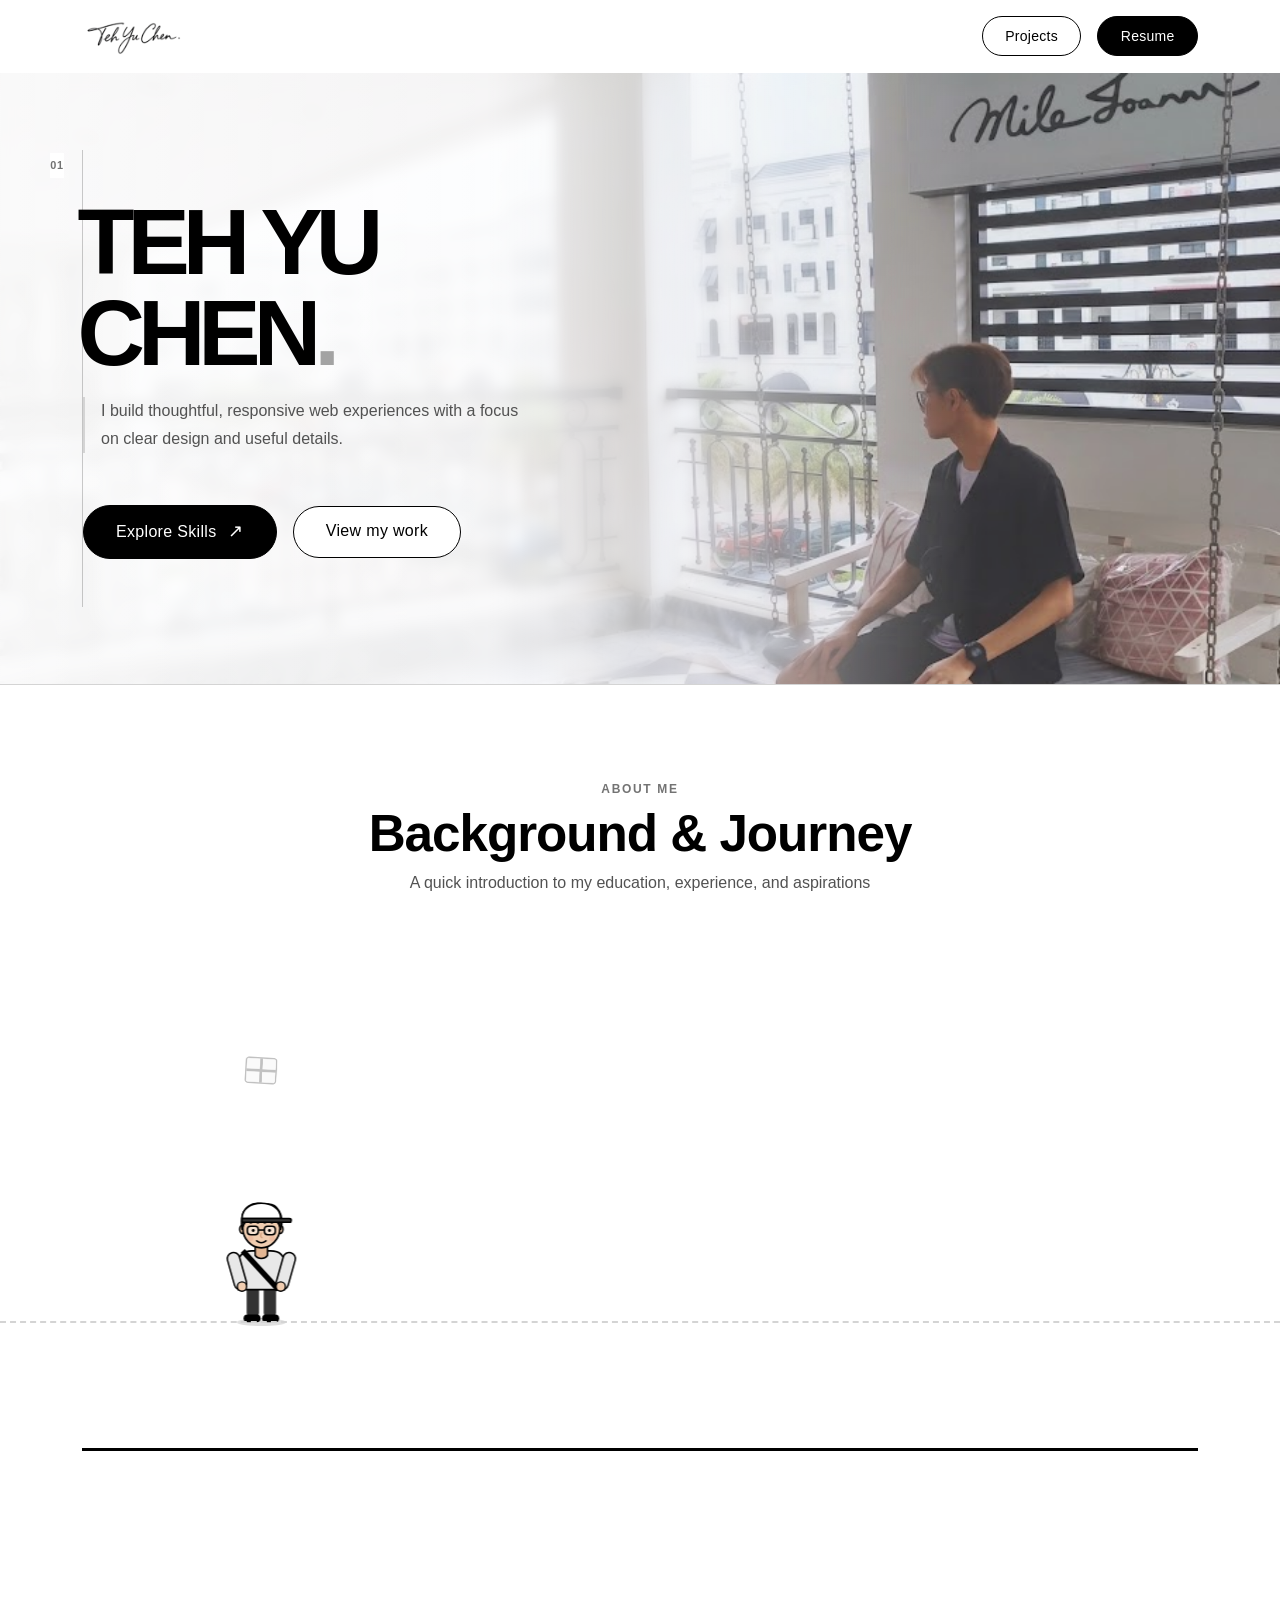
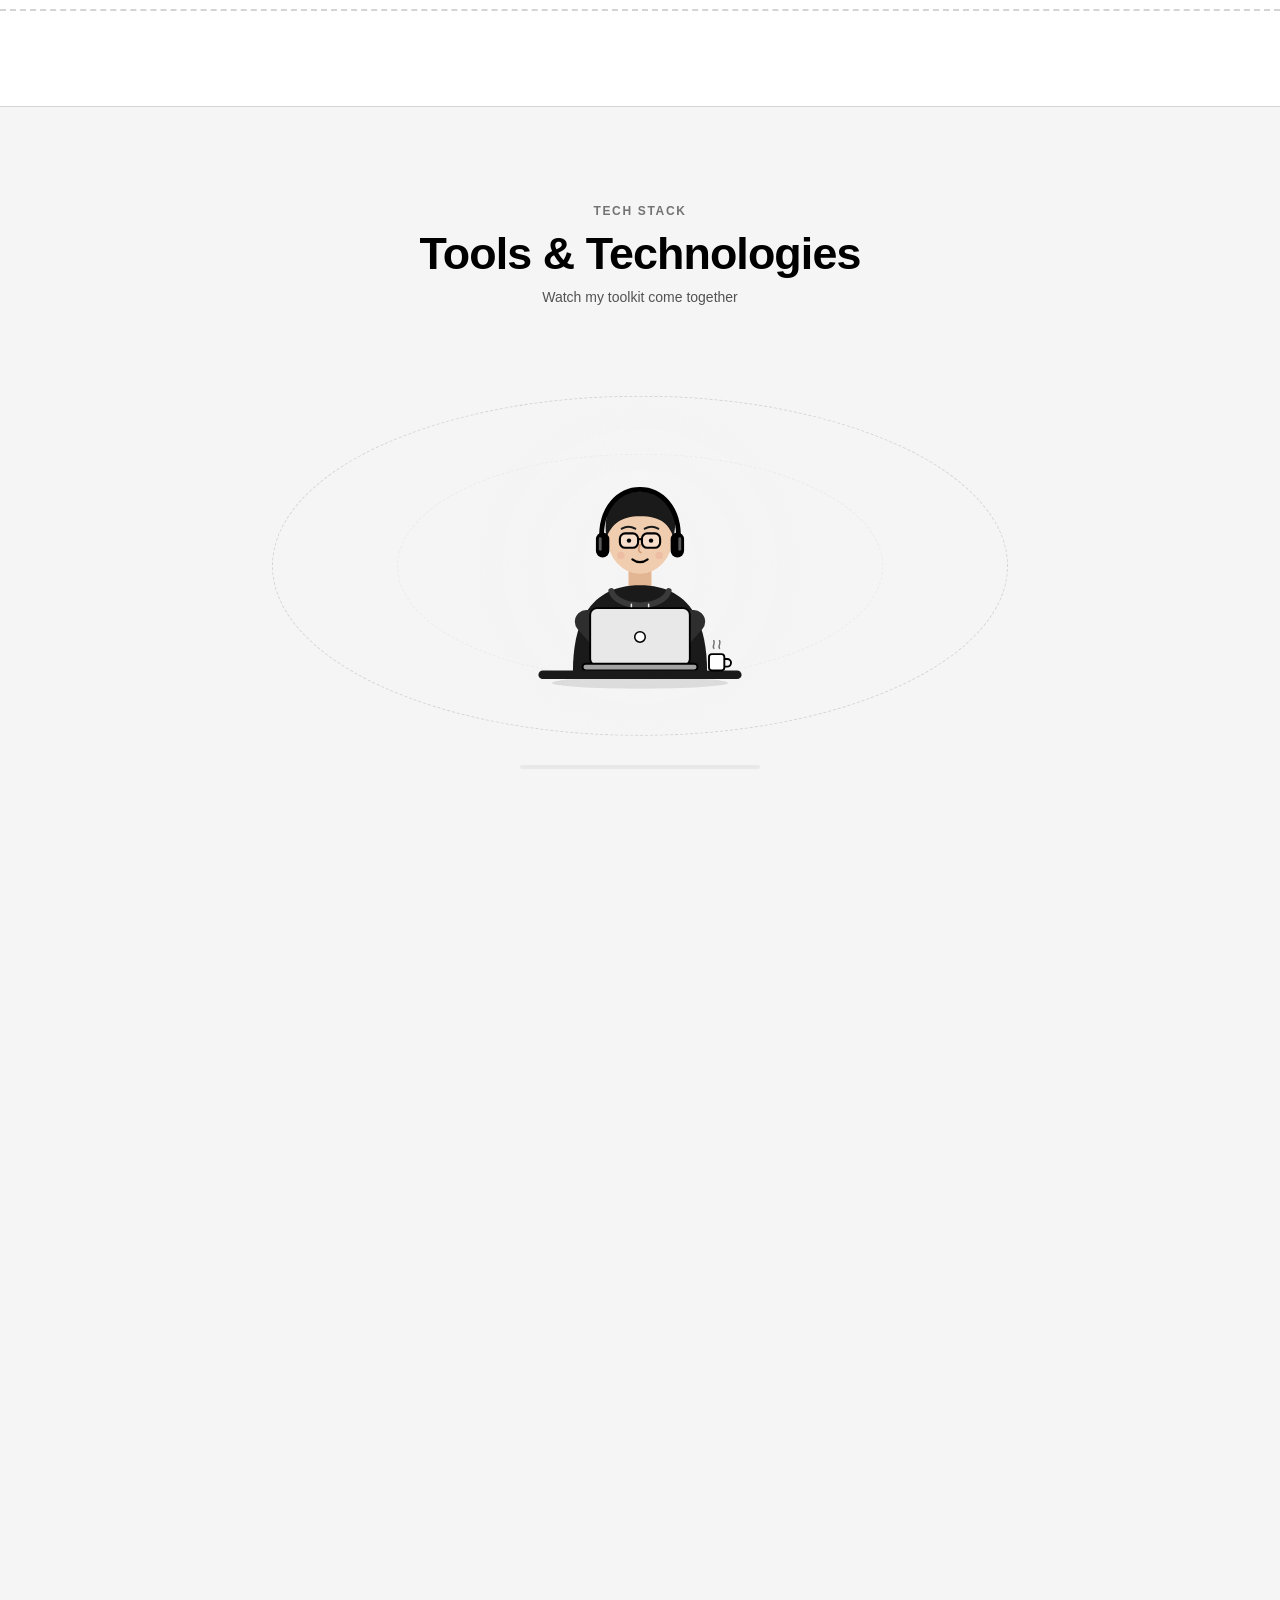
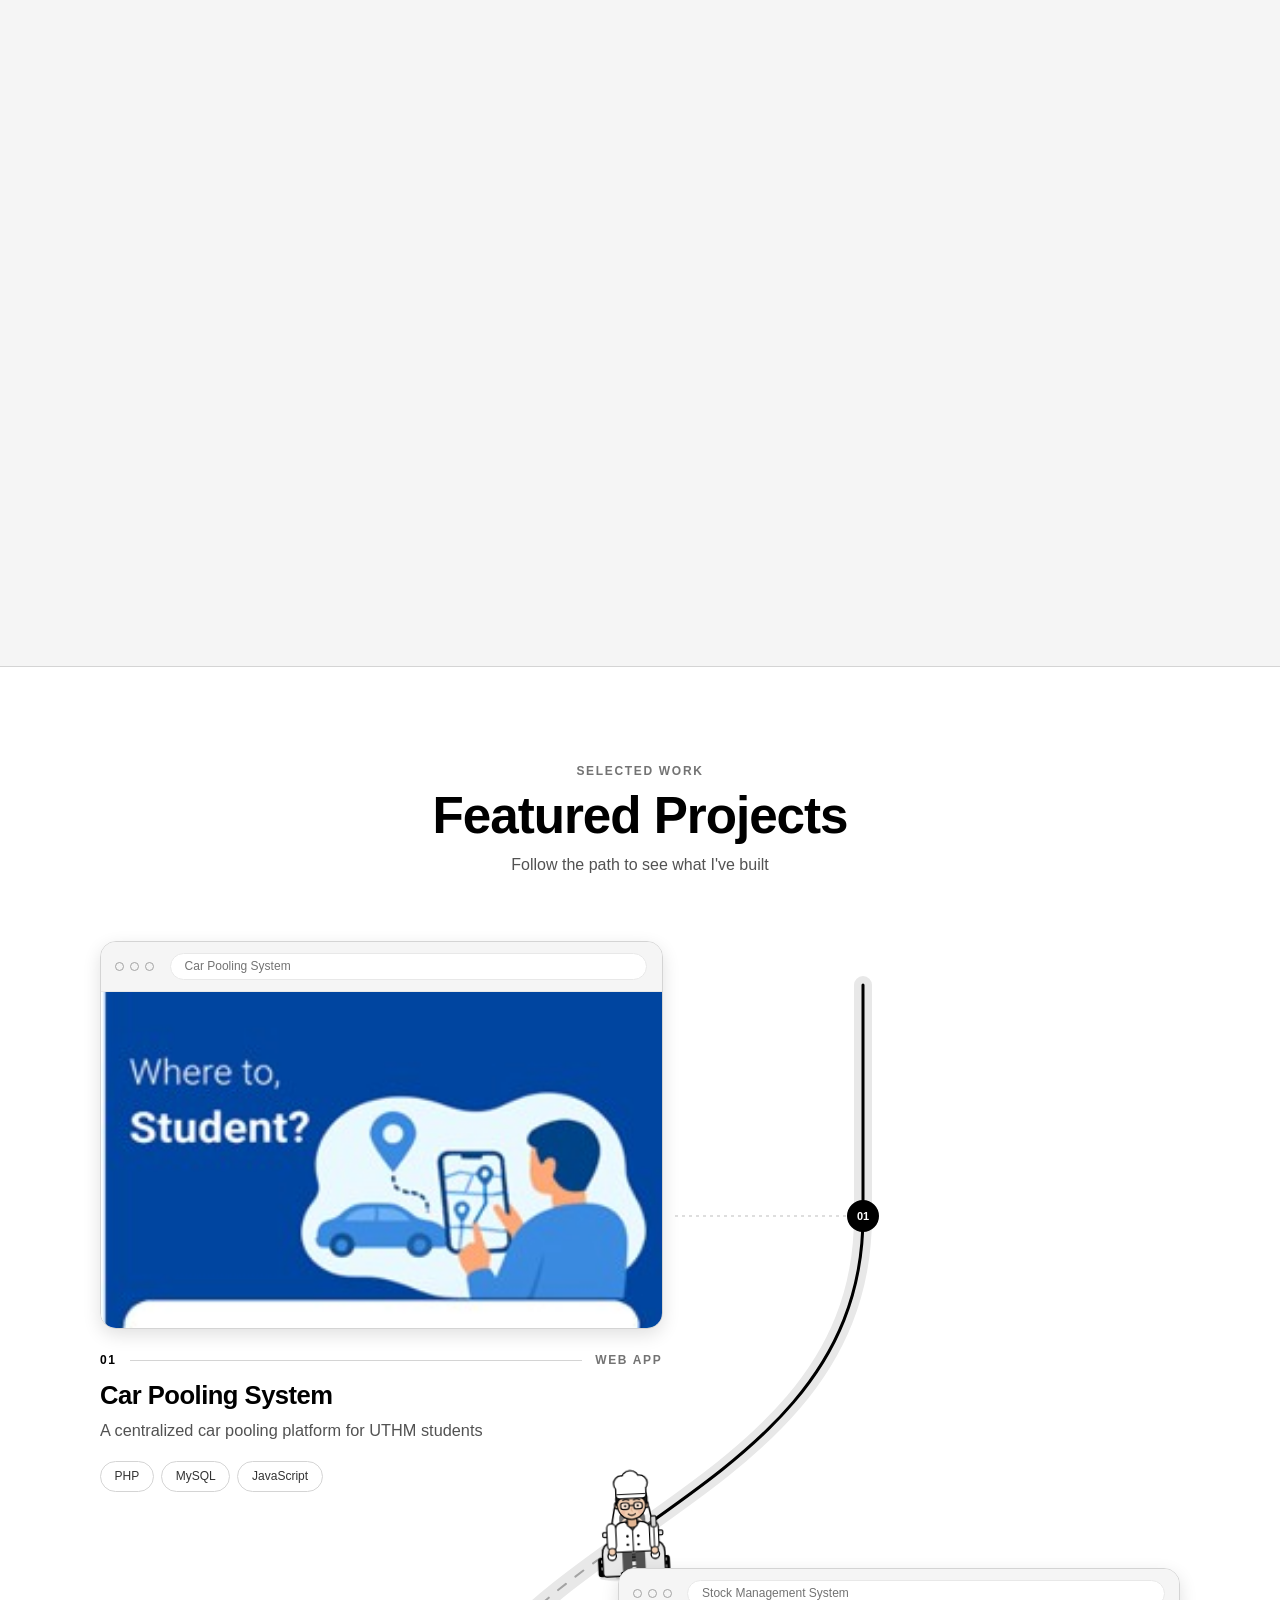
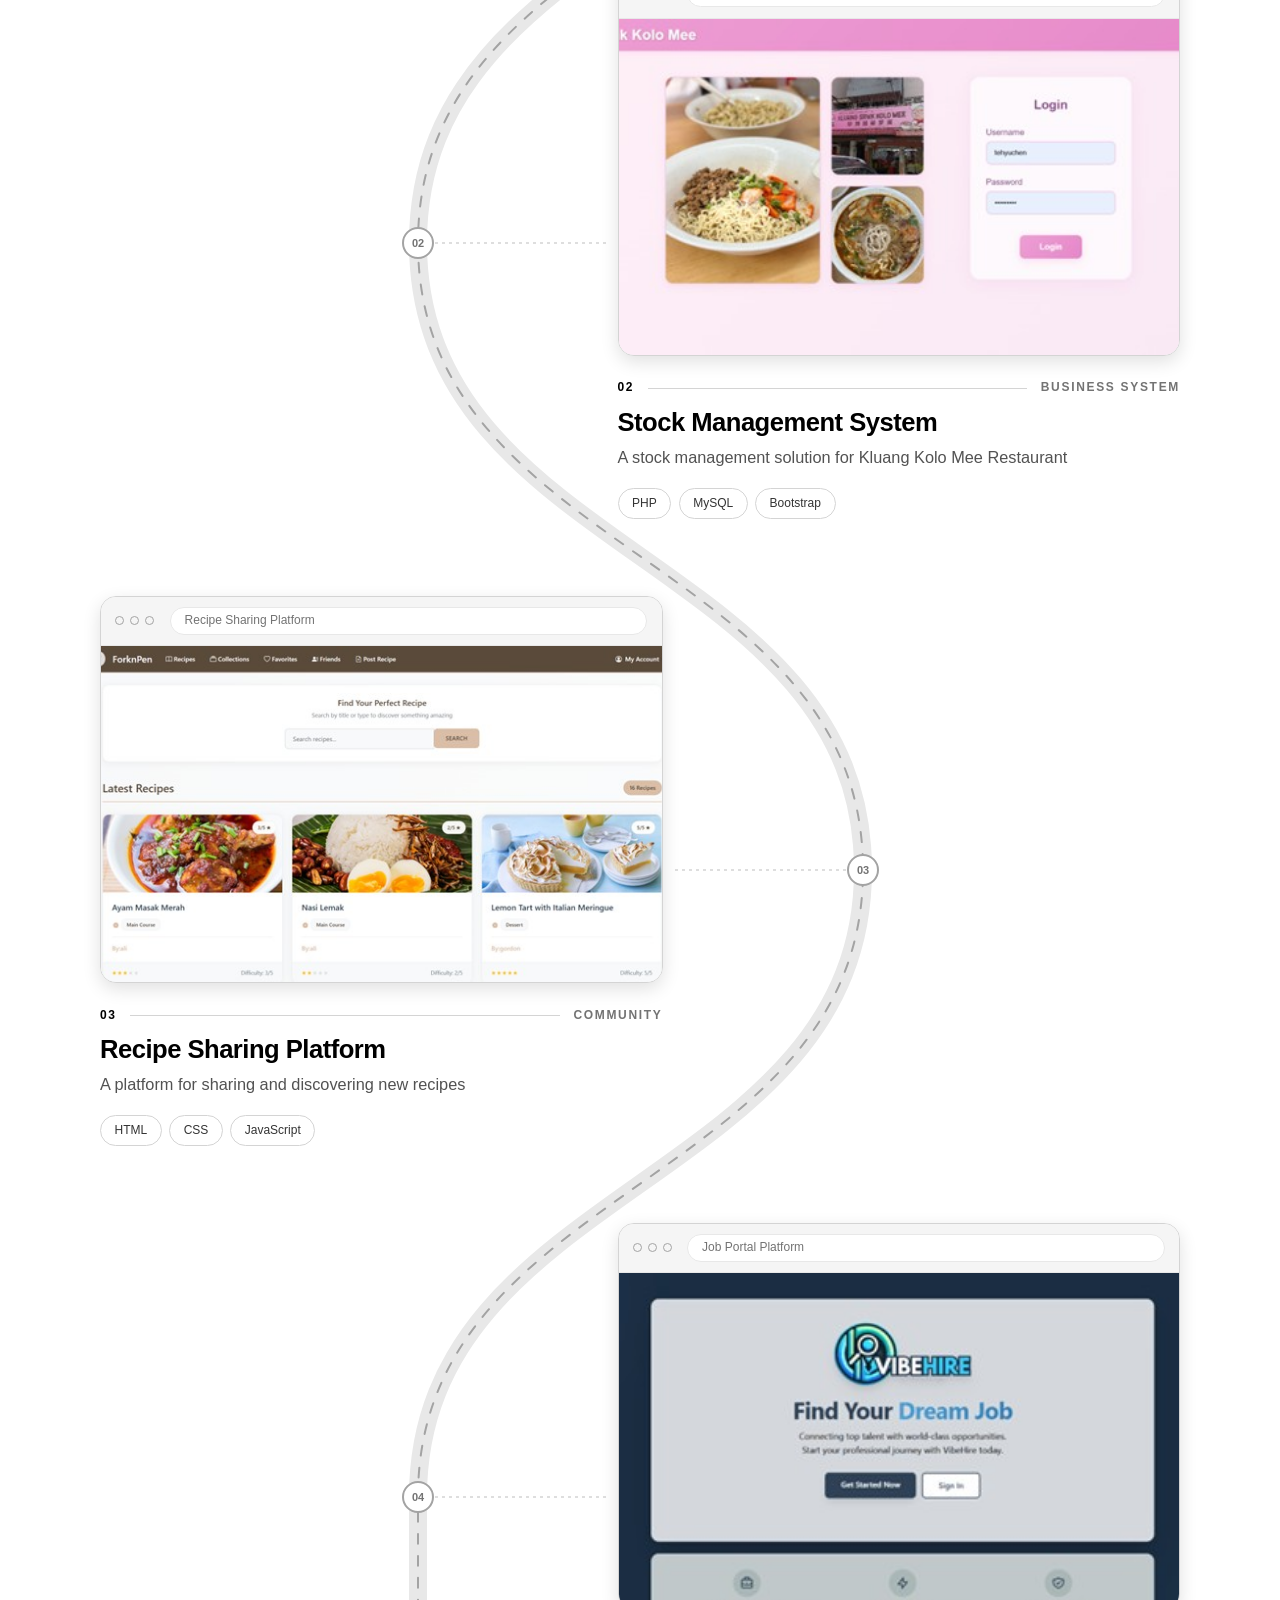
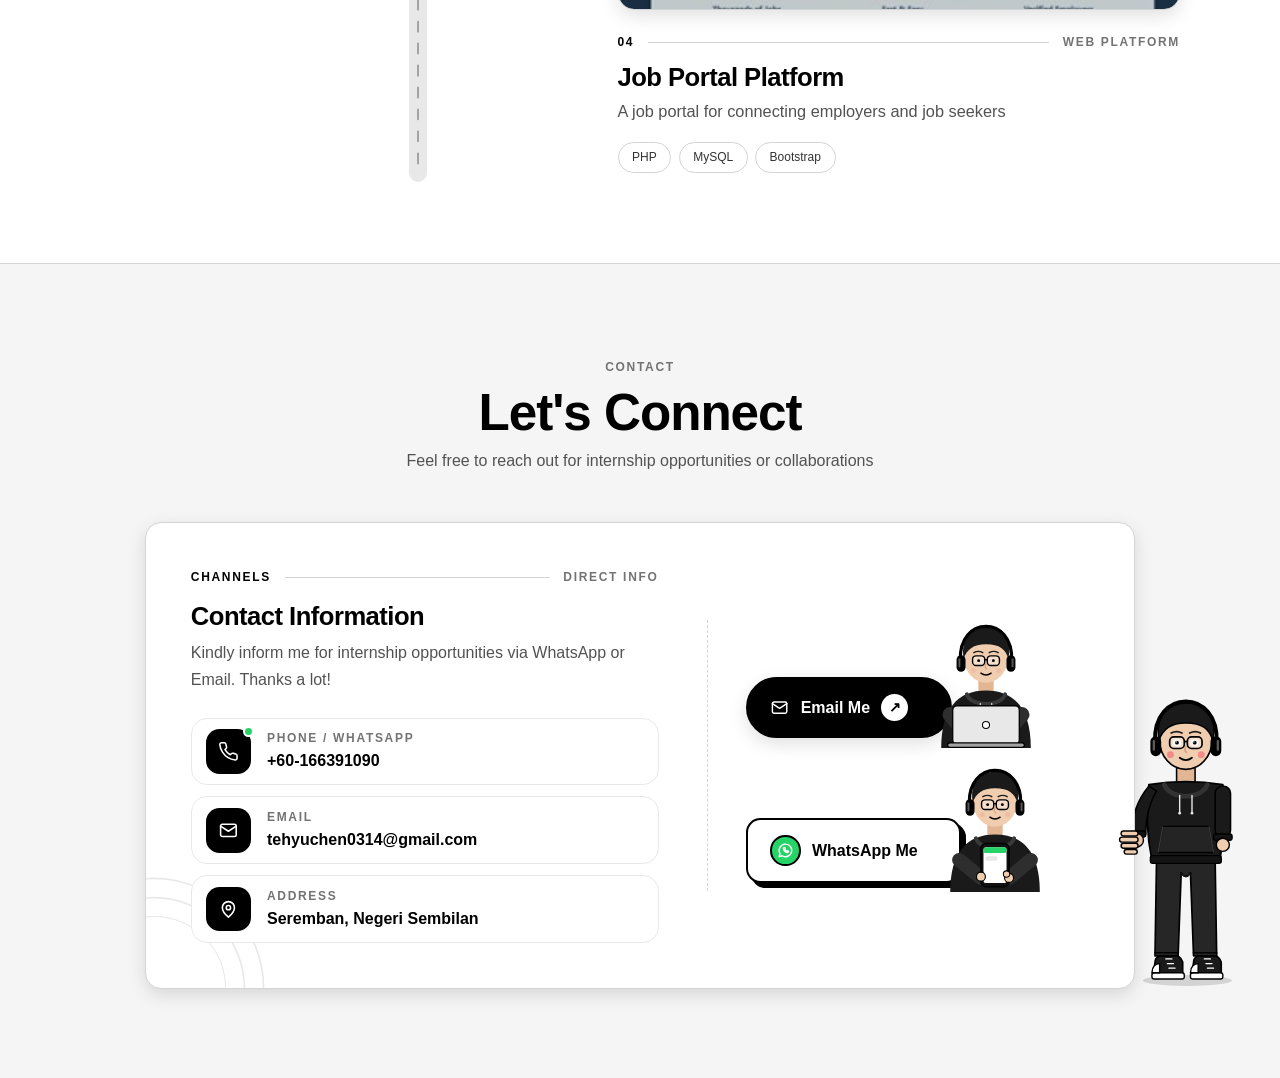
==== commit 02994af8: "8-10-2026 update" ====
--- a/index.html
+++ b/index.html
@@ -13,42 +13,7 @@
 </head>
 <body>
 
-  <!-- Icon sprite (line icons used by the tech pills) -->
-  <svg width="0" height="0" style="position:absolute" aria-hidden="true" focusable="false">
-    <symbol id="i-code" viewBox="0 0 24 24">
-      <polyline points="16 18 22 12 16 6"/><polyline points="8 6 2 12 8 18"/>
-    </symbol>
-    <symbol id="i-terminal" viewBox="0 0 24 24">
-      <polyline points="4 17 10 11 4 5"/><line x1="12" y1="19" x2="20" y2="19"/>
-    </symbol>
-    <symbol id="i-phone" viewBox="0 0 24 24">
-      <rect x="7" y="2" width="10" height="20" rx="2"/><line x1="11" y1="18" x2="13" y2="18"/>
-    </symbol>
-    <symbol id="i-database" viewBox="0 0 24 24">
-      <ellipse cx="12" cy="5" rx="8" ry="3"/>
-      <path d="M4 5v6c0 1.7 3.6 3 8 3s8-1.3 8-3V5"/>
-      <path d="M4 11v6c0 1.7 3.6 3 8 3s8-1.3 8-3v-6"/>
-    </symbol>
-    <symbol id="i-branch" viewBox="0 0 24 24">
-      <circle cx="6" cy="5" r="2.2"/><circle cx="6" cy="19" r="2.2"/><circle cx="18" cy="9" r="2.2"/>
-      <path d="M6 7.2v9.6"/><path d="M18 11.2c0 3.5-4 4.5-12 5.6"/>
-    </symbol>
-    <symbol id="i-pen" viewBox="0 0 24 24">
-      <path d="M12 19l7-7 3 3-7 7-3-3z"/>
-      <path d="M18 13l-1.5-7.5L2 2l3.5 14.5L13 18l5-5z"/>
-      <path d="M2 2l7.5 7.5"/><circle cx="11" cy="11" r="2"/>
-    </symbol>
-    <symbol id="i-layout" viewBox="0 0 24 24">
-      <rect x="3" y="3" width="18" height="18" rx="2"/>
-      <line x1="3" y1="9" x2="21" y2="9"/><line x1="9" y1="21" x2="9" y2="9"/>
-    </symbol>
-    <symbol id="i-image" viewBox="0 0 24 24">
-      <rect x="3" y="3" width="18" height="18" rx="2"/>
-      <circle cx="8.5" cy="8.5" r="1.5"/><polyline points="21 15 16 10 5 21"/>
-    </symbol>
-  </svg>
-
-  <!-- ===== Header ===== -->
+<!-- ===== Header ===== -->
   <header class="site-header" id="siteHeader">
     <nav class="navbar">
       <div class="container d-flex align-items-center justify-content-between">
@@ -77,27 +42,75 @@
 
       <div class="container hero-container">
         <div class="hero-content">
-          <h1 class="hero-title">TEH YU CHEN</h1>
-          <p class="hero-desc">
-            Web Technology student at UTHM with a CGPA of 3.93.
-            Passionate about building dynamic and responsive websites.
-          </p>
+          <h1 class="hero-title"><span>TEH YU</span><span>CHEN<span class="hero-title-period">.</span></span></h1>
+          <p class="hero-desc">I build thoughtful, responsive web experiences with a focus on clear design and useful details.</p>
+          <div class="hero-meta" aria-label="Academic information">
+          </div>
           <div class="hero-actions d-flex flex-wrap gap-3">
-            <a href="#skills" class="btn btn-site btn-site-lg btn-site-solid">Explore Skills</a>
+            <a href="#skills" class="btn btn-site btn-site-lg btn-site-solid">Explore Skills <span aria-hidden="true">↗</span></a>
             <a href="#projects" class="btn btn-site btn-site-lg btn-site-outline">View my work</a>
           </div>
         </div>
       </div>
     </section>
 
+<!-- ===== About Section (autoplay: characters deliver the content) ===== -->
+    <section class="site-section about" id="about">
+      <div class="about-stage" id="aboutStage">
+
+        <div class="container">
+          <header class="about-head text-center">
+            <span class="about-eyebrow">About Me</span>
+            <h2 class="about-title">Background &amp; Journey</h2>
+            <p class="about-subtitle">A quick introduction to my education, experience, and aspirations</p>
+          </header>
+
+          <div class="about-cards">
+            <article class="about-card">
+              <div class="card-meta"><span class="card-index">Education</span><span class="card-rule"></span></div>
+              <p class="about-text" data-split>Web Technology student at Universiti Tun Hussein Onn Malaysia (UTHM) with a CGPA of 3.93 and a strong foundation in HTML, CSS, PHP, and JavaScript.</p>
+            </article>
+            <article class="about-card">
+              <div class="card-meta"><span class="card-index">Experience</span><span class="card-rule"></span></div>
+              <p class="about-text" data-split>Experienced in building dynamic and responsive websites through academic and personal projects.</p>
+            </article>
+            <article class="about-card">
+              <div class="card-meta"><span class="card-index">Next step</span><span class="card-rule"></span></div>
+              <p class="about-text" data-split>Passionate about technology, detail-oriented, and currently seeking a 24-week internship from August 2026 to January 2027.</p>
+            </article>
+          </div>
+        </div>
+
+        <!-- Lane 1: the courier delivers the three cards -->
+        <div class="about-lane" id="courierLane"></div>
+
+        <div class="container">
+          <h3 class="about-sub">Languages</h3>
+          <div class="lang-shelf">
+            <div class="lang-slot"><span class="lang-pill"><b>EN</b>English</span></div>
+            <div class="lang-slot"><span class="lang-pill"><b>MS</b>Malay</span></div>
+            <div class="lang-slot"><span class="lang-pill"><b>ZH</b>Chinese</span></div>
+            <div class="lang-slot"><span class="lang-pill"><b>YUE</b>Cantonese</span></div>
+          </div>
+        </div>
+
+        <!-- Lane 2: four characters queue up with the language pills -->
+        <div class="about-lane" id="langLane"></div>
+
+        <div class="container text-center">
+          <button type="button" class="btn btn-site btn-site-outline about-replay" id="aboutReplay" hidden>Replay</button>
+        </div>
+      </div>
+    </section>
+
     <!-- ===== Scroll-Driven Skills Pin Section ===== -->
-    <section class="skills-scroll-track" id="skills">
+    <section class="skills-scroll-track bg-secondary-section" id="skills">
       <div class="skills-sticky-viewport">
 
         <div class="skills-header text-center">
           <span class="skills-eyebrow">Tech Stack</span>
           <h2 class="skills-title">Tools &amp; Technologies</h2>
-          <p class="skills-subtitle">Keep scrolling to bring my toolkit into orbit</p>
+          <p class="skills-subtitle">Watch my toolkit come together</p>
         </div>
 
         <div class="skills-stage" id="skillsStage">
@@ -178,20 +191,19 @@
           </div>
 
           <!-- Orbiting tech pills -->
-          <div class="tech-pills-container" id="techPillsContainer">
-            <div class="tech-pill"><svg class="pill-icon" aria-hidden="true"><use href="#i-code"/></svg><span>HTML</span></div>
-            <div class="tech-pill"><svg class="pill-icon" aria-hidden="true"><use href="#i-code"/></svg><span>CSS</span></div>
-            <div class="tech-pill"><svg class="pill-icon" aria-hidden="true"><use href="#i-code"/></svg><span>JavaScript</span></div>
-            <div class="tech-pill"><svg class="pill-icon" aria-hidden="true"><use href="#i-terminal"/></svg><span>PHP</span></div>
-            <div class="tech-pill"><svg class="pill-icon" aria-hidden="true"><use href="#i-terminal"/></svg><span>Java</span></div>
-            <div class="tech-pill"><svg class="pill-icon" aria-hidden="true"><use href="#i-phone"/></svg><span>Flutter</span></div>
-            <div class="tech-pill"><svg class="pill-icon" aria-hidden="true"><use href="#i-terminal"/></svg><span>C#</span></div>
-            <div class="tech-pill"><svg class="pill-icon" aria-hidden="true"><use href="#i-database"/></svg><span>MySQL</span></div>
-            <div class="tech-pill"><svg class="pill-icon" aria-hidden="true"><use href="#i-branch"/></svg><span>GitHub</span></div>
-            <div class="tech-pill"><svg class="pill-icon" aria-hidden="true"><use href="#i-pen"/></svg><span>Figma</span></div>
-            <div class="tech-pill"><svg class="pill-icon" aria-hidden="true"><use href="#i-layout"/></svg><span>WordPress</span></div>
-            <div class="tech-pill"><svg class="pill-icon" aria-hidden="true"><use href="#i-image"/></svg><span>Canva</span></div>
-          </div>
+        <div class="tech-pills-container" id="techPillsContainer">
+          <div class="tech-pill"><img class="pill-icon" width="21" height="21" src="https://cdn.jsdelivr.net/gh/devicons/devicon@latest/icons/html5/html5-original.svg" alt="" aria-hidden="true"><span>HTML</span></div>
+          <div class="tech-pill"><img class="pill-icon" width="21" height="21" src="https://cdn.jsdelivr.net/gh/devicons/devicon@latest/icons/css3/css3-original.svg" alt="" aria-hidden="true"><span>CSS</span></div>
+          <div class="tech-pill"><img class="pill-icon" width="21" height="21" src="https://cdn.jsdelivr.net/gh/devicons/devicon@latest/icons/javascript/javascript-original.svg" alt="" aria-hidden="true"><span>JavaScript</span></div>
+          <div class="tech-pill"><img class="pill-icon" width="21" height="21" src="https://cdn.jsdelivr.net/gh/devicons/devicon@latest/icons/php/php-original.svg" alt="" aria-hidden="true"><span>PHP</span></div>
+          <div class="tech-pill"><img class="pill-icon" width="21" height="21" src="https://cdn.jsdelivr.net/gh/devicons/devicon@latest/icons/java/java-original.svg" alt="" aria-hidden="true"><span>Java</span></div>
+          <div class="tech-pill"><img class="pill-icon" width="21" height="21" src="https://cdn.jsdelivr.net/gh/devicons/devicon@latest/icons/flutter/flutter-original.svg" alt="" aria-hidden="true"><span>Flutter</span></div>
+          <div class="tech-pill"><img class="pill-icon" width="21" height="21" src="https://cdn.jsdelivr.net/gh/devicons/devicon@latest/icons/csharp/csharp-original.svg" alt="" aria-hidden="true"><span>C#</span></div>
+          <div class="tech-pill"><img class="pill-icon" width="21" height="21" src="https://cdn.jsdelivr.net/gh/devicons/devicon@latest/icons/mysql/mysql-original.svg" alt="" aria-hidden="true"><span>MySQL</span></div>
+          <div class="tech-pill"><img class="pill-icon" width="21" height="21" src="https://cdn.jsdelivr.net/gh/devicons/devicon@latest/icons/github/github-original.svg" alt="" aria-hidden="true"><span>GitHub</span></div>
+          <div class="tech-pill"><img class="pill-icon" width="21" height="21" src="https://cdn.jsdelivr.net/gh/devicons/devicon@latest/icons/figma/figma-original.svg" alt="" aria-hidden="true"><span>Figma</span></div>
+          <div class="tech-pill"><img class="pill-icon" width="21" height="21" src="https://cdn.jsdelivr.net/gh/devicons/devicon@latest/icons/wordpress/wordpress-plain.svg" alt="" aria-hidden="true"><span>WordPress</span></div>
+          <div class="tech-pill"><img class="pill-icon" width="21" height="21" src="https://cdn.jsdelivr.net/gh/devicons/devicon@latest/icons/canva/canva-original.svg" alt="" aria-hidden="true"><span>Canva</span></div>
         </div>
 
         <!-- Scroll Indicator / Progress -->
@@ -199,16 +211,6 @@
           <div class="skills-progress-fill" id="skillsProgressFill"></div>
         </div>
 
-      </div>
-    </section>
-
-    <!-- ===== About Section ===== -->
-    <section class="site-section bg-secondary-section" id="about">
-      <div class="container">
-        <h2 class="section-title">About Me</h2>
-        <p class="section-desc">
-          Web Technology student at UTHM focused on modern web platforms, responsive design systems, and frontend optimization.
-        </p>
       </div>
     </section>
 
@@ -464,6 +466,326 @@
 
       </div>
     </section>
+
+    <!-- ===== Contact Section ===== -->
+    <section class="contact-section" id="contact">
+
+      <!-- Hidden template: the tech-stack character's head (copied in by JS) -->
+      <svg width="0" height="0" style="position:absolute" aria-hidden="true" focusable="false">
+        <defs>
+          <g id="coderHeadTpl">
+            <ellipse cx="120" cy="100" rx="34" ry="38" fill="#f1cdb0"/>
+            <path d="M85 100C80 64 100 52 122 52C148 52 162 70 155 100C150 86 142 78 120 78C100 78 91 86 85 100Z" fill="#1a1a1a"/>
+            <path d="M80 104C76 32 164 32 160 104" fill="none" stroke="#000" stroke-width="5" stroke-linecap="round"/>
+            <rect x="74" y="95" width="14" height="26" rx="7" fill="#000"/>
+            <rect x="152" y="95" width="14" height="26" rx="7" fill="#000"/>
+            <rect x="77" y="100" width="3" height="14" rx="1.5" fill="#fff" opacity="0.35"/>
+            <rect x="160" y="100" width="3" height="14" rx="1.5" fill="#fff" opacity="0.35"/>
+            <path d="M101 91q7-4 14 0M125 91q7-4 14 0" fill="none" stroke="#1a1a1a" stroke-width="2.2" stroke-linecap="round"/>
+            <g fill="rgba(255,255,255,0.35)" stroke="#000" stroke-width="2.2">
+              <rect x="99" y="96" width="19" height="15" rx="5.5"/>
+              <rect x="122" y="96" width="19" height="15" rx="5.5"/>
+            </g>
+            <path d="M118 102h4" stroke="#000" stroke-width="2.2"/>
+            <g class="coder-eyes" fill="#000">
+              <circle cx="108.5" cy="103.5" r="2.3"/>
+              <circle cx="131.5" cy="103.5" r="2.3"/>
+            </g>
+            <path d="M120 108q-3 7 1 8" fill="none" stroke="#d29c78" stroke-width="1.8" stroke-linecap="round"/>
+            <circle cx="100" cy="119" r="4" fill="#e8a48f" opacity="0.35"/>
+            <circle cx="140" cy="119" r="4" fill="#e8a48f" opacity="0.35"/>
+            <path d="M112 123q8 6 16 0" fill="none" stroke="#000" stroke-width="2.2" stroke-linecap="round"/>
+          </g>
+        </defs>
+      </svg>
+
+      <div class="contact-header text-center">
+        <span class="contact-eyebrow">Contact</span>
+        <h2 class="contact-title">Let's Connect</h2>
+        <p class="contact-subtitle">Feel free to reach out for internship opportunities or collaborations</p>
+      </div>
+
+      <div class="contact-box">
+
+      <!-- Peeking character: back layer (normal human ratio, interactive) -->
+      <div class="contact-peek contact-peek-back" id="contactPeekBtn" role="button" tabindex="0" aria-label="Teh Yu Chen avatar - click to say hi" title="Click to say hi!">
+        <svg class="contact-peek-svg" viewBox="0 0 240 430" xmlns="http://www.w3.org/2000/svg">
+          <!-- Ground shadow -->
+          <ellipse class="peek-ground-shadow" cx="138" cy="408" rx="58" ry="7" fill="rgba(0,0,0,0.14)"/>
+
+          <!-- SNEAKERS & FEET (Baseline y=408) -->
+          <g class="peek-shoes">
+            <!-- Left Shoe -->
+            <g class="peek-shoe-l">
+              <path d="M96 384 C96 376 104 374 116 374 C124 374 130 378 132 384 L132 398 L94 398 Z" fill="#1a1a1a" stroke="#000" stroke-width="2" stroke-linejoin="round"/>
+              <rect x="92" y="398" width="42" height="8" rx="3" fill="#ffffff" stroke="#000" stroke-width="1.8"/>
+              <path d="M92 398 C92 390 97 386 102 386 L102 398 Z" fill="#ffffff" stroke="#000" stroke-width="1.8"/>
+              <path d="M110 380 h8 M112 386 h8 M114 392 h8" stroke="#ffffff" stroke-width="1.6" stroke-linecap="round"/>
+            </g>
+
+            <!-- Right Shoe -->
+            <g class="peek-shoe-r">
+              <path d="M146 384 C146 376 154 374 166 374 C174 374 180 378 182 384 L182 398 L144 398 Z" fill="#1a1a1a" stroke="#000" stroke-width="2" stroke-linejoin="round"/>
+              <rect x="142" y="398" width="42" height="8" rx="3" fill="#ffffff" stroke="#000" stroke-width="1.8"/>
+              <path d="M142 398 C142 390 147 386 152 386 L152 398 Z" fill="#ffffff" stroke="#000" stroke-width="1.8"/>
+              <path d="M160 380 h8 M162 386 h8 M164 392 h8" stroke="#ffffff" stroke-width="1.6" stroke-linecap="round"/>
+            </g>
+          </g>
+
+          <!-- LEGS & PANTS (y=248 to 380, solid pelvic crotch) -->
+          <g class="peek-legs">
+            <path d="M98 250 L96 376 H126 L130 268 Q136 278 142 268 L146 376 H176 L174 250 Z" fill="#262626" stroke="#000" stroke-width="2.2" stroke-linejoin="round"/>
+            <path d="M95 372 H127 M145 372 H177" stroke="#000" stroke-width="1.8"/>
+            <path d="M130 268 Q136 278 142 268" fill="none" stroke="#141414" stroke-width="2"/>
+          </g>
+
+          <!-- TORSO & HOODIE (y=150 to 254) -->
+          <g class="peek-torso">
+            <!-- Neck -->
+            <path d="M124 120 h24 v32 c-7 7 -17 7 -24 0 z" fill="#e3b693" stroke="#000" stroke-width="2"/>
+            <!-- Main Hoodie Body -->
+            <path d="M88 154 Q82 205 92 252 H180 Q190 205 184 154 Q136 146 88 154 Z" fill="#1a1a1a" stroke="#000" stroke-width="2.2" stroke-linejoin="round"/>
+            <!-- Ribbed Waistband -->
+            <rect x="90" y="246" width="92" height="10" rx="3" fill="#141414" stroke="#000" stroke-width="1.8"/>
+            <!-- Kangaroo Pocket -->
+            <path d="M106 208 H166 L172 242 H100 Z" fill="#242424" stroke="#000" stroke-width="1.8" stroke-linejoin="round"/>
+            <path d="M100 242 L106 208 M172 242 L166 208" stroke="#383838" stroke-width="1.8"/>
+            <!-- Collar & Drawstrings -->
+            <path d="M108 154 C116 174 156 174 164 154" fill="none" stroke="#333333" stroke-width="6" stroke-linecap="round"/>
+            <path d="M128 168 v22 M144 168 v22" stroke="#e8e8e8" stroke-width="1.8" stroke-linecap="round"/>
+            <circle cx="128" cy="191" r="1.8" fill="#e8e8e8"/>
+            <circle cx="144" cy="191" r="1.8" fill="#e8e8e8"/>
+          </g>
+
+          <!-- LEFT ARM (grips card edge at x=70) -->
+          <g class="peek-arm-left">
+            <path d="M88 156 Q66 182 66 218 L84 218 Q84 186 98 162 Z" fill="#1a1a1a" stroke="#000" stroke-width="2" stroke-linejoin="round"/>
+            <rect x="60" y="214" width="24" height="8" rx="3" fill="#141414" stroke="#000" stroke-width="1.8"/>
+            <circle cx="72" cy="226" r="9" fill="#f1cdb0" stroke="#000" stroke-width="1.8"/>
+          </g>
+
+          <!-- RIGHT ARM (waves cheerfully on hover/poke) -->
+          <g class="peek-arm-right" id="peekArmRight">
+            <rect class="arm-r-sleeve" x="174" y="156" width="20" height="66" rx="9" fill="#1a1a1a" stroke="#000" stroke-width="2" stroke-linejoin="round"/>
+            <rect class="arm-r-cuff" x="172" y="218" width="24" height="8" rx="3" fill="#141414" stroke="#000" stroke-width="1.8"/>
+            <circle class="arm-r-hand" cx="184" cy="232" r="8.5" fill="#f1cdb0" stroke="#000" stroke-width="1.8"/>
+          </g>
+
+          <!-- HEAD & FACE (cx=136, cy=96) -->
+          <g class="peek-head" id="peekHead">
+            <!-- Face base -->
+            <ellipse cx="136" cy="96" rx="34" ry="38" fill="#f1cdb0" stroke="#000" stroke-width="2.2"/>
+            <!-- Hair -->
+            <path d="M101 96 C96 60 116 48 138 48 C164 48 178 66 171 96 C166 82 158 74 136 74 C116 74 107 82 101 96 Z" fill="#1a1a1a" stroke="#000" stroke-width="2"/>
+            <!-- Headphones Arc -->
+            <path d="M96 100 C92 28 180 28 176 100" fill="none" stroke="#000" stroke-width="5" stroke-linecap="round"/>
+            <!-- Earcups -->
+            <rect x="90" y="91" width="14" height="26" rx="7" fill="#000"/>
+            <rect x="168" y="91" width="14" height="26" rx="7" fill="#000"/>
+            <rect x="93" y="96" width="3" height="14" rx="1.5" fill="#fff" opacity="0.35"/>
+            <rect x="176" y="96" width="3" height="14" rx="1.5" fill="#fff" opacity="0.35"/>
+            <!-- Eyebrows -->
+            <path class="peek-brow peek-brow-l" d="M117 87 q7-4 14 0" fill="none" stroke="#1a1a1a" stroke-width="2.2" stroke-linecap="round"/>
+            <path class="peek-brow peek-brow-r" d="M141 87 q7-4 14 0" fill="none" stroke="#1a1a1a" stroke-width="2.2" stroke-linecap="round"/>
+            <!-- Glasses Frames -->
+            <g fill="rgba(255,255,255,0.4)" stroke="#000" stroke-width="2.2">
+              <rect x="115" y="92" width="19" height="15" rx="5.5"/>
+              <rect x="138" y="92" width="19" height="15" rx="5.5"/>
+            </g>
+            <path d="M134 98 h4" stroke="#000" stroke-width="2.2"/>
+            <!-- Eyes Sclera -->
+            <ellipse cx="124.5" cy="99.5" rx="5.5" ry="4.5" fill="#ffffff" opacity="0.85"/>
+            <ellipse cx="147.5" cy="99.5" rx="5.5" ry="4.5" fill="#ffffff" opacity="0.85"/>
+            <!-- Pupils (Interactive cursor tracking group) -->
+            <g class="peek-pupils-group" id="peekPupils">
+              <circle class="peek-pupil" cx="124.5" cy="99.5" r="2.5" fill="#000"/>
+              <circle class="peek-pupil" cx="147.5" cy="99.5" r="2.5" fill="#000"/>
+              <circle cx="123.5" cy="98.5" r="0.9" fill="#fff"/>
+              <circle cx="146.5" cy="98.5" r="0.9" fill="#fff"/>
+            </g>
+            <!-- Nose -->
+            <path d="M136 104 q-3 7 1 8" fill="none" stroke="#d29c78" stroke-width="1.8" stroke-linecap="round"/>
+            <!-- Blushing Cheeks -->
+            <circle class="peek-blush" cx="116" cy="115" r="4.5" fill="#f43f5e" opacity="0.45"/>
+            <circle class="peek-blush" cx="156" cy="115" r="4.5" fill="#f43f5e" opacity="0.45"/>
+            <!-- Mouth: Smile -->
+            <path class="peek-mouth" id="peekMouth" d="M128 119 q8 6 16 0" fill="none" stroke="#000" stroke-width="2.2" stroke-linecap="round"/>
+          </g>
+        </svg>
+      </div>
+
+        <!-- The long rectangle box -->
+        <div class="contact-card">
+
+          <div class="contact-main">
+            <div class="card-meta"><span class="card-index">Channels</span><span class="card-rule"></span><span>Direct Info</span></div>
+            <h3 class="contact-card-title">Contact Information</h3>
+            <p class="contact-lead">Kindly inform me for internship opportunities via WhatsApp or Email. Thanks a lot!</p>
+
+            <ul class="contact-info">
+              <li>
+                <span class="info-icon info-icon-wa" aria-hidden="true">
+                  <svg viewBox="0 0 24 24"><path d="M22 16.92v3a2 2 0 0 1-2.18 2 19.79 19.79 0 0 1-8.63-3.07 19.5 19.5 0 0 1-6-6 19.79 19.79 0 0 1-3.07-8.67A2 2 0 0 1 4.11 2h3a2 2 0 0 1 2 1.72 12.84 12.84 0 0 0 .7 2.81 2 2 0 0 1-.45 2.11L8.09 9.91a16 16 0 0 0 6 6l1.27-1.27a2 2 0 0 1 2.11-.45 12.84 12.84 0 0 0 2.81.7A2 2 0 0 1 22 16.92z"/></svg>
+                </span>
+                <span>
+                  <span class="info-label">Phone / WhatsApp</span>
+                  <a class="info-value" href="tel:+60166391090">+60-166391090</a>
+                </span>
+              </li>
+              <li>
+                <span class="info-icon" aria-hidden="true">
+                  <svg viewBox="0 0 24 24"><rect x="3" y="5" width="18" height="14" rx="2"/><path d="m3 7 9 6 9-6"/></svg>
+                </span>
+                <span>
+                  <span class="info-label">Email</span>
+                  <a class="info-value" href="mailto:tehyuchen0314@gmail.com">tehyuchen0314@gmail.com</a>
+                </span>
+              </li>
+              <li>
+                <span class="info-icon" aria-hidden="true">
+                  <svg viewBox="0 0 24 24"><path d="M12 21s-7-6.2-7-11a7 7 0 0 1 14 0c0 4.8-7 11-7 11z"/><circle cx="12" cy="10" r="2.5"/></svg>
+                </span>
+                <span>
+                  <span class="info-label">Address</span>
+                  <span class="info-value">Seremban, Negeri Sembilan</span>
+                </span>
+              </li>
+            </ul>
+          </div>
+
+          <div class="contact-actions">
+
+            <!-- Email Me + typing character -->
+            <div class="cta cta-mail">
+              <a class="contact-btn contact-btn-mail" href="mailto:tehyuchen0314@gmail.com?subject=Internship%20Opportunity">
+                <svg class="btn-ico" viewBox="0 0 24 24" aria-hidden="true"><rect x="3" y="5" width="18" height="14" rx="2"/><path d="m3 7 9 6 9-6"/></svg>
+                <span>Email Me</span>
+                <i class="btn-arrow" aria-hidden="true">↗</i>
+              </a>
+
+              <svg class="cta-char" viewBox="20 40 200 198" aria-hidden="true" xmlns="http://www.w3.org/2000/svg">
+                <g class="cc-body">
+                  <path d="M108 124h24v30c-7 7-17 7-24 0z" fill="#e3b693"/>
+                  <path d="M50 240C50 178 76 150 120 150C164 150 190 178 190 240Z" fill="#1a1a1a"/>
+                  <path d="M90 156C96 176 144 176 150 156" fill="none" stroke="#3a3a3a" stroke-width="6" stroke-linecap="round"/>
+                  <path d="M111 170v18M129 170v18" stroke="#e8e8e8" stroke-width="1.6" stroke-linecap="round"/>
+                  <path class="cc-arm cc-arm-l" d="M64 188L98 226" fill="none" stroke="#2e2e2e" stroke-width="24" stroke-linecap="round"/>
+                  <path class="cc-arm cc-arm-r" d="M176 188L142 226" fill="none" stroke="#2e2e2e" stroke-width="24" stroke-linecap="round"/>
+                </g>
+                <g class="cc-laptop">
+                  <rect x="68" y="174" width="104" height="60" rx="7" fill="#e8e8e8" stroke="#000" stroke-width="2"/>
+                  <circle cx="120" cy="204" r="5.5" fill="#fff" stroke="#000" stroke-width="1.6"/>
+                  <rect x="60" y="232" width="120" height="7" rx="3.5" fill="#a3a3a3" stroke="#000" stroke-width="2"/>
+                </g>
+                <g class="coder-head" data-coder-head></g>
+
+                <!-- keys popping up while typing -->
+                <g fill="#fff" stroke="#000" stroke-width="1.6">
+                  <rect class="cc-key k1" x="66"  y="222" width="10" height="10" rx="2.5"/>
+                  <rect class="cc-key k2" x="90"  y="218" width="10" height="10" rx="2.5"/>
+                  <rect class="cc-key k3" x="140" y="218" width="10" height="10" rx="2.5"/>
+                  <rect class="cc-key k4" x="164" y="222" width="10" height="10" rx="2.5"/>
+                </g>
+
+                <!-- "typing…" bubble -->
+                <g class="cc-typing">
+                  <rect x="18" y="42" width="48" height="27" rx="13.5" fill="#fff" stroke="#000" stroke-width="2"/>
+                  <path d="M52 69l6 8 2-8z" fill="#fff" stroke="#000" stroke-width="2" stroke-linejoin="round"/>
+                  <circle class="cc-dot d1" cx="31" cy="55.5" r="3.4" fill="#000"/>
+                  <circle class="cc-dot d2" cx="42" cy="55.5" r="3.4" fill="#000"/>
+                  <circle class="cc-dot d3" cx="53" cy="55.5" r="3.4" fill="#000"/>
+                </g>
+
+                <!-- flying emails -->
+                <g transform="translate(120 190)">
+                  <g class="cc-mail m1"><rect x="-11" y="-7.5" width="22" height="15" rx="2" fill="#fff" stroke="#000" stroke-width="1.8"/><path d="M-11 -6l11 8 11-8" fill="none" stroke="#000" stroke-width="1.6" stroke-linejoin="round"/></g>
+                  <g class="cc-mail m2"><rect x="-11" y="-7.5" width="22" height="15" rx="2" fill="#fff" stroke="#000" stroke-width="1.8"/><path d="M-11 -6l11 8 11-8" fill="none" stroke="#000" stroke-width="1.6" stroke-linejoin="round"/></g>
+                  <g class="cc-mail m3"><rect x="-11" y="-7.5" width="22" height="15" rx="2" fill="#fff" stroke="#000" stroke-width="1.8"/><path d="M-11 -6l11 8 11-8" fill="none" stroke="#000" stroke-width="1.6" stroke-linejoin="round"/></g>
+                </g>
+              </svg>
+            </div>
+
+            <!-- WhatsApp Me + phone character -->
+            <div class="cta cta-wa">
+              <a class="contact-btn contact-btn-wa" href="https://wa.me/60166391090?text=Hi%20Yu%20Chen%2C%20I%20would%20like%20to%20discuss%20an%20internship%20opportunity." target="_blank" rel="noopener">
+                <span class="wa-badge" aria-hidden="true">
+                  <svg viewBox="0 0 24 24"><path d="M12 3a9 9 0 0 0-7.7 13.6L3 21l4.5-1.3A9 9 0 1 0 12 3z"/><path d="M9 8.5c0 3.5 3 6.5 6.5 6.5l1-1.6-2-1-.9.9c-1-.4-2-1.4-2.4-2.4l.9-.9-1-2z"/></svg>
+                </span>
+                <span>WhatsApp Me</span>
+              </a>
+
+              <svg class="cta-char" viewBox="20 40 200 198" aria-hidden="true" xmlns="http://www.w3.org/2000/svg">
+                <g class="cc-body">
+                  <path d="M108 124h24v30c-7 7-17 7-24 0z" fill="#e3b693"/>
+                  <path d="M50 240C50 178 76 150 120 150C164 150 190 178 190 240Z" fill="#1a1a1a"/>
+                  <path d="M90 156C96 176 144 176 150 156" fill="none" stroke="#3a3a3a" stroke-width="6" stroke-linecap="round"/>
+                  <path d="M111 170v18M129 170v18" stroke="#e8e8e8" stroke-width="1.6" stroke-linecap="round"/>
+                  <path d="M64 190L98 218" fill="none" stroke="#2e2e2e" stroke-width="22" stroke-linecap="round"/>
+                  <path d="M176 190L142 218" fill="none" stroke="#2e2e2e" stroke-width="22" stroke-linecap="round"/>
+                </g>
+
+                <!-- signal rings from the phone -->
+                <circle class="cc-ring r1" cx="120" cy="198" r="14" fill="none" stroke="#25D366" stroke-width="3"/>
+                <circle class="cc-ring r2" cx="120" cy="198" r="14" fill="none" stroke="#25D366" stroke-width="3"/>
+
+                <!-- phone -->
+                <g class="cc-phone">
+                  <rect x="98" y="164" width="44" height="68" rx="8" fill="#111" stroke="#000" stroke-width="2"/>
+                  <rect x="102" y="170" width="36" height="56" rx="4" fill="#fff"/>
+                  <rect x="102" y="170" width="36" height="9" rx="4" fill="#25D366"/>
+                  <rect x="105" y="184" width="19" height="7" rx="3" fill="#e8e8e8"/>
+                  <rect class="cc-sent" x="114" y="196" width="21" height="8" rx="3" fill="#d9fdd3" stroke="#25D366" stroke-width="1"/>
+                  <rect class="cc-sent2" x="105" y="208" width="16" height="7" rx="3" fill="#e8e8e8"/>
+                </g>
+
+                <!-- hands -->
+                <circle cx="98" cy="216" r="7" fill="#f1cdb0" stroke="#000" stroke-width="1.8"/>
+                <circle cx="142" cy="218" r="7" fill="#f1cdb0" stroke="#000" stroke-width="1.8"/>
+                <circle class="cc-tapring" cx="126" cy="200" r="5" fill="none" stroke="#000" stroke-width="2"/>
+                <circle class="cc-thumb" cx="138" cy="212" r="5" fill="#f1cdb0" stroke="#000" stroke-width="1.6"/>
+
+                <g class="coder-head" data-coder-head></g>
+
+                <!-- message flying out -->
+                <g transform="translate(120 160)">
+                  <g class="cc-send">
+                    <rect x="-16" y="-10" width="32" height="20" rx="6" fill="#25D366" stroke="#000" stroke-width="1.8"/>
+                    <path d="M-4 10l-2 6 8-6z" fill="#25D366" stroke="#000" stroke-width="1.6" stroke-linejoin="round"/>
+                    <path d="M-9 0l3 3 6-7M-1 0l3 3 6-7" fill="none" stroke="#fff" stroke-width="2" stroke-linecap="round" stroke-linejoin="round"/>
+                  </g>
+                </g>
+              </svg>
+            </div>
+
+          </div>
+        </div>
+
+        <!-- Peeking character: front layer (fingers gripping the edge at x=70) -->
+        <div class="contact-peek contact-peek-front" aria-hidden="true">
+          <svg class="contact-peek-front-svg" viewBox="0 0 240 430" xmlns="http://www.w3.org/2000/svg">
+            <g class="peek-fingers" fill="#f1cdb0" stroke="#000" stroke-width="1.8">
+              <rect x="52" y="214" width="22" height="6.5" rx="3.2"/>
+              <rect x="50" y="222" width="24" height="6.5" rx="3.2"/>
+              <rect x="52" y="230" width="22" height="6.5" rx="3.2"/>
+              <rect x="56" y="238" width="17" height="6" rx="3"/>
+            </g>
+          </svg>
+        </div>
+
+        <!-- Interactive Speech Bubble -->
+        <div class="peek-speech" id="peekSpeech" aria-live="polite" role="status">
+          <div class="peek-speech-bubble">
+            <span class="peek-speech-text" id="peekSpeechText">👋 Hey there! Want to build something together?</span>
+            <button type="button" class="peek-speech-close" id="peekSpeechClose" aria-label="Close message">&times;</button>
+          </div>
+          <div class="peek-speech-tail" aria-hidden="true"></div>
+        </div>
+
+        <!-- Tooltip hint -->
+        <div class="peek-hint" id="peekHint" aria-hidden="true">Poke me! 👋</div>
+
+      </div>
+    </section>
   </main>
 
   <script src="https://cdn.jsdelivr.net/npm/bootstrap@5.3.3/dist/js/bootstrap.bundle.min.js"></script>
--- a/variables.css
+++ b/variables.css
@@ -1,145 +1,102 @@
-/* ==========================================================
-   PORTFOLIO DESIGN TOKENS (black & white theme)
-   Load AFTER Bootstrap 5 so these can override its defaults.
-   ========================================================== */
-
-:root {
-  /* ---------- Brand colours ---------- */
-  --color-black: #000000;
-  --color-white: #ffffff;
-
-  /* Neutral greys (lightest -> darkest) */
-  --color-gray-100: #f5f5f5;
-  --color-gray-200: #e8e8e8;
-  --color-gray-300: #d4d4d4;
-  --color-gray-400: #a3a3a3;
-  --color-gray-500: #737373;
-  --color-gray-600: #525252;
-  --color-gray-700: #333333;
-  --color-gray-800: #1a1a1a;
-
-  /* ---------- Semantic colours ---------- */
-  --bg-primary: var(--color-white);      /* page background */
-  --bg-secondary: var(--color-gray-100); /* alternate sections, cards */
-  --bg-inverse: var(--color-black);      /* dark sections, footer */
-
-  --text-primary: var(--color-black);
-  --text-secondary: var(--color-gray-600);
-  --text-muted: var(--color-gray-500);
-  --text-inverse: var(--color-white);
-
-  --border-color: var(--color-gray-300);
-  --border-strong: var(--color-black);
-
-  --link-color: var(--color-black);
-  --link-hover: var(--color-gray-600);
-
-  /* Buttons */
-  --btn-bg: var(--color-black);
-  --btn-text: var(--color-white);
-  --btn-hover-bg: var(--color-gray-700);
-  --btn-outline-border: var(--color-black);
-
-  /* ---------- Typography ---------- */
-  --font-heading: "Helvetica Neue", Helvetica, Arial, sans-serif;
-  --font-body: "Helvetica Neue", Helvetica, Arial, sans-serif;
-
-  --fs-xs: 0.75rem;
-  --fs-sm: 0.875rem;
-  --fs-base: 1rem;
-  --fs-md: 1.25rem;
-  --fs-lg: 1.5rem;
-  --fs-xl: 2rem;
-  --fs-2xl: 3rem;
-  --fs-3xl: clamp(2.75rem, 8vw, 6rem);
-
-  --fw-light: 300;
-  --fw-regular: 400;
-  --fw-medium: 500;
-  --fw-bold: 700;
-
-  --lh-tight: 1.1;
-  --lh-base: 1.6;
-
-  --ls-tight: -0.02em;
-  --ls-wide: 0.08em;
-
-  /* ---------- Spacing scale ---------- */
-  --space-1: 0.25rem;
-  --space-2: 0.5rem;
-  --space-3: 1rem;
-  --space-4: 1.5rem;
-  --space-5: 2.5rem;
-  --space-6: 4rem;
-  --space-7: 6rem;
-  --section-padding: clamp(3.5rem, 7vw, 6rem);
-
-  /* ---------- Shape ---------- */
-  --radius-sm: 0.25rem;
-  --radius-md: 0.5rem;
-  --radius-lg: 1rem;
-  --radius-pill: 50rem;
-
-  --border-width: 1px;
-
-  /* ---------- Shadows ---------- */
-  --shadow-sm: 0 1px 3px rgba(0, 0, 0, 0.12);
-  --shadow-md: 0 6px 18px rgba(0, 0, 0, 0.12);
-  --shadow-lg: 0 16px 40px rgba(0, 0, 0, 0.18);
-
-  /* ---------- Motion ---------- */
-  --transition-fast: 150ms ease;
-  --transition-base: 300ms ease;
-  --transition-slow: 600ms cubic-bezier(0.22, 1, 0.36, 1);
-
-  /* ---------- Layout ---------- */
-  --container-max: 1140px;
-  --navbar-height: 72px;
-
-  /* ---------- Z-index ---------- */
-  --z-navbar: 1030;
-  --z-modal: 1055;
-  --z-cursor: 9999;
-
-  /* ---------- Bootstrap 5 overrides ---------- */
-  --bs-body-font-family: var(--font-body);
-  --bs-body-font-size: var(--fs-base);
-  --bs-body-line-height: var(--lh-base);
-  --bs-body-color: var(--text-primary);
-  --bs-body-bg: var(--bg-primary);
-  --bs-link-color: var(--link-color);
-  --bs-link-hover-color: var(--link-hover);
-  --bs-border-color: var(--border-color);
-}
-
-/* ---------- Dark mode (optional toggle) ---------- */
-:root[data-theme="dark"] {
-  --bg-primary: var(--color-black);
-  --bg-secondary: var(--color-gray-800);
-  --bg-inverse: var(--color-white);
-
-  --text-primary: var(--color-white);
-  --text-secondary: var(--color-gray-300);
-  --text-muted: var(--color-gray-400);
-  --text-inverse: var(--color-black);
-
-  --border-color: var(--color-gray-700);
-  --border-strong: var(--color-white);
-
-  --link-color: var(--color-white);
-  --link-hover: var(--color-gray-300);
-
-  --btn-bg: var(--color-white);
-  --btn-text: var(--color-black);
-  --btn-hover-bg: var(--color-gray-300);
-  --btn-outline-border: var(--color-white);
-}
-
-/* ---------- Respect reduced motion ---------- */
-@media (prefers-reduced-motion: reduce) {
+  /* Portfolio design tokens: load after Bootstrap 5. */
   :root {
-    --transition-fast: 0ms;
-    --transition-base: 0ms;
-    --transition-slow: 0ms;
+    --color-black: #000000;
+    --color-white: #ffffff;
+    --color-gray-100: #f5f5f5;
+    --color-gray-200: #e8e8e8;
+    --color-gray-300: #d4d4d4;
+    --color-gray-400: #a3a3a3;
+    --color-gray-500: #737373;
+    --color-gray-600: #525252;
+    --color-gray-700: #333333;
+    --color-gray-800: #1a1a1a;
+    --bg-primary: var(--color-white);
+    --bg-secondary: var(--color-gray-100);
+    --bg-inverse: var(--color-black);
+    --text-primary: var(--color-black);
+    --text-secondary: var(--color-gray-600);
+    --text-muted: var(--color-gray-500);
+    --text-inverse: var(--color-white);
+    --border-color: var(--color-gray-300);
+    --border-strong: var(--color-black);
+    --link-color: var(--color-black);
+    --link-hover: var(--color-gray-600);
+    --btn-bg: var(--color-black);
+    --btn-text: var(--color-white);
+    --btn-hover-bg: var(--color-gray-700);
+    --btn-outline-border: var(--color-black);
+    --font-heading: "Helvetica Neue", Helvetica, Arial, sans-serif;
+    --font-body: "Helvetica Neue", Helvetica, Arial, sans-serif;
+    --fs-xs: 0.75rem;
+    --fs-sm: 0.875rem;
+    --fs-base: 1rem;
+    --fs-md: 1.25rem;
+    --fs-lg: 1.5rem;
+    --fs-xl: 2rem;
+    --fs-2xl: 3rem;
+    --fs-3xl: clamp(2.75rem, 8vw, 6rem);
+    --fw-light: 300;
+    --fw-regular: 400;
+    --fw-medium: 500;
+    --fw-bold: 700;
+    --lh-tight: 1.1;
+    --lh-base: 1.6;
+    --ls-tight: -0.02em;
+    --ls-wide: 0.08em;
+    --space-1: 0.25rem;
+    --space-2: 0.5rem;
+    --space-3: 1rem;
+    --space-4: 1.5rem;
+    --space-5: 2.5rem;
+    --space-6: 4rem;
+    --space-7: 6rem;
+    --section-padding: clamp(3.5rem, 7vw, 6rem);
+    --radius-sm: 0.25rem;
+    --radius-md: 0.5rem;
+    --radius-lg: 1rem;
+    --radius-pill: 50rem;
+    --border-width: 1px;
+    --shadow-sm: 0 1px 3px rgba(0, 0, 0, 0.12);
+    --shadow-md: 0 6px 18px rgba(0, 0, 0, 0.12);
+    --shadow-lg: 0 16px 40px rgba(0, 0, 0, 0.18);
+    --transition-fast: 150ms ease;
+    --transition-base: 300ms ease;
+    --transition-slow: 600ms cubic-bezier(0.22, 1, 0.36, 1);
+    --container-max: 1140px;
+    --navbar-height: 72px;
+    --z-navbar: 1030;
+    --z-modal: 1055;
+    --z-cursor: 9999;
+    --bs-body-font-family: var(--font-body);
+    --bs-body-font-size: var(--fs-base);
+    --bs-body-line-height: var(--lh-base);
+    --bs-body-color: var(--text-primary);
+    --bs-body-bg: var(--bg-primary);
+    --bs-link-color: var(--link-color);
+    --bs-link-hover-color: var(--link-hover);
+    --bs-border-color: var(--border-color);
   }
-}+  :root[data-theme="dark"] {
+    --bg-primary: var(--color-black);
+    --bg-secondary: var(--color-gray-800);
+    --bg-inverse: var(--color-white);
+    --text-primary: var(--color-white);
+    --text-secondary: var(--color-gray-300);
+    --text-muted: var(--color-gray-400);
+    --text-inverse: var(--color-black);
+    --border-color: var(--color-gray-700);
+    --border-strong: var(--color-white);
+    --link-color: var(--color-white);
+    --link-hover: var(--color-gray-300);
+    --btn-bg: var(--color-white);
+    --btn-text: var(--color-black);
+    --btn-hover-bg: var(--color-gray-300);
+    --btn-outline-border: var(--color-white);
+  }
+  @media (prefers-reduced-motion: reduce) {
+    :root {
+      --transition-fast: 0ms;
+      --transition-base: 0ms;
+      --transition-slow: 0ms;
+    }
+  }
--- a/style.css
+++ b/style.css
@@ -158,24 +158,64 @@
   align-items: center;
 }
 
+.hero-content {
+  position: relative;
+  width: min(100%, 620px);
+  padding: clamp(1.75rem, 4vw, 3.25rem) clamp(1.5rem, 4vw, 3.25rem) clamp(1.75rem, 4vw, 3rem) 0;
+  border-left: 1px solid rgba(0, 0, 0, 0.2);
+}
+.hero-content::before {
+  content: "01";
+  position: absolute;
+  left: -2.05rem;
+  top: 0.15rem;
+  padding-block: 0.25rem;
+  background: var(--color-white);
+  color: var(--text-muted);
+  font-size: 0.68rem;
+  font-weight: var(--fw-bold);
+  letter-spacing: 0.08em;
+}
+.hero-kicker {
+  display: flex;
+  align-items: center;
+  gap: 0.6rem;
+  margin: 0 0 1.15rem;
+  color: var(--text-secondary);
+  font-size: var(--fs-xs);
+  font-weight: var(--fw-bold);
+  letter-spacing: 0.14em;
+}
+.hero-kicker-mark { width: 0.45rem; height: 0.45rem; border-radius: 50%; background: var(--color-black); }
+.hero-kicker-divider { color: var(--color-gray-400); }
 .hero-title {
+  display: flex;
+  flex-direction: column;
   font-family: var(--font-heading);
-  font-size: clamp(2.5rem, 5.2vw, 5rem);
+  font-size: clamp(3.6rem, 7.3vw, 7rem);
   font-weight: var(--fw-bold);
-  line-height: var(--lh-tight);
-  letter-spacing: var(--ls-tight);
-  white-space: nowrap;
-  margin: 0 0 var(--space-4);
-}
-
+  line-height: 0.86;
+  letter-spacing: -0.075em;
+  margin: 0 0 1.5rem -0.06em;
+}
+.hero-title span + span { margin-top: 0.12em; }
+.hero-title-period { color: var(--color-gray-400); }
 .hero-desc {
-  font-size: clamp(1rem, 1.3vw, 1.18rem);
-  font-weight: var(--fw-medium);
-  color: var(--color-black);
-  max-width: 32rem;
-  margin: 0 0 var(--space-5);
-}
-
+  max-width: 28rem;
+  margin: 0 0 1.45rem;
+  padding-left: 1rem;
+  border-left: 2px solid var(--color-gray-300);
+  color: var(--text-secondary);
+  font-size: clamp(1rem, 1.25vw, 1.15rem);
+  line-height: 1.75;
+}
+.hero-meta { display: flex; align-items: center; gap: 0.85rem; margin: 0 0 1.75rem; }
+.hero-meta-score { font-size: 1.45rem; font-weight: var(--fw-bold); letter-spacing: -0.05em; }
+.hero-meta-label { display: flex; align-items: center; gap: 0.55rem; color: var(--text-muted); font-size: var(--fs-xs); font-weight: var(--fw-medium); }
+.hero-meta-label i { width: 1px; height: 0.8rem; background: var(--color-gray-300); }
+.hero-actions { align-items: center; }
+.hero-actions .btn-site { min-height: 3.25rem; }
+.hero-actions .btn-site-solid span { margin-left: 0.45rem; font-size: 1.1em; }
 .btn-site-lg {
   font-size: var(--fs-base);
   padding: 0.8rem 2rem;
@@ -194,8 +234,13 @@
    ========================================================== */
 .skills-scroll-track {
   position: relative;
-  height: 360vh;
+  height: 240vh;
   background: var(--bg-primary);
+  border-top: var(--border-width) solid var(--border-color);
+}
+
+.skills-scroll-track.bg-secondary-section {
+  background: var(--bg-secondary);
 }
 
 .skills-sticky-viewport {
@@ -203,22 +248,26 @@
   top: var(--navbar-height);
   height: calc(100vh - var(--navbar-height));
   height: calc(100svh - var(--navbar-height));
-  display: flex;
-  flex-direction: column;
-  align-items: center;
-  justify-content: center;
+  display: block;
   overflow: hidden;
   padding: 1.5rem;
 }
 
 .skills-header {
-  position: relative;
+  position: absolute;
+  top: var(--section-padding);
+  left: 50%;
   z-index: 5;
-  margin-bottom: 1rem;
+  width: min(100% - 3rem, 700px);
+  margin: 0;
+  transform: translateX(-50%);
 }
 
 .skills-eyebrow,
-.projects-eyebrow {
+.projects-eyebrow,
+.about-eyebrow,
+.contact-eyebrow,
+.section-eyebrow {
   display: inline-block;
   font-size: var(--fs-xs);
   font-weight: var(--fw-bold);
@@ -228,6 +277,17 @@
   margin-bottom: 0.4rem;
 }
 
+.about-title,
+.projects-title,
+.contact-title,
+.section-title {
+  font-size: clamp(2rem, 4vw, 3.2rem);
+  font-weight: var(--fw-bold);
+  letter-spacing: var(--ls-tight);
+  line-height: 1.15;
+  margin-bottom: 0.35rem;
+}
+
 .skills-title {
   font-size: clamp(1.8rem, 3.5vw, 2.8rem);
   font-weight: var(--fw-bold);
@@ -235,6 +295,15 @@
   letter-spacing: var(--ls-tight);
 }
 
+.about-subtitle,
+.projects-subtitle,
+.contact-subtitle,
+.section-subtitle {
+  font-size: var(--fs-base);
+  color: var(--text-secondary);
+  margin: 0;
+}
+
 .skills-subtitle {
   font-size: var(--fs-sm);
   color: var(--text-secondary);
@@ -243,12 +312,15 @@
 
 .skills-stage {
   --p: 0;
-  position: relative;
+  position: absolute;
+  left: 50%;
+  top: calc(50% + clamp(2.5rem, 5vh, 3.8rem));
   width: min(860px, 94vw);
-  height: clamp(340px, 52vh, 460px);
+  height: min(clamp(280px, 52vh, 460px), calc(100% - 15rem));
   display: flex;
   align-items: center;
   justify-content: center;
+  transform: translate(-50%, -50%);
 }
 
 .stage-glow {
@@ -283,10 +355,13 @@
    CHARACTER (inline SVG)
    ========================================================== */
 .coder {
-  position: relative;
+  position: absolute;
+  left: 50%;
+  top: 50%;
   z-index: 2;
   width: 230px;
   pointer-events: none;
+  transform: translate(-50%, -50%);
 }
 
 .coder-svg {
@@ -359,6 +434,12 @@
 /* ==========================================================
    ORBITING TECH PILLS
    ========================================================== */
+@keyframes floatingRainbow {
+  0% { background-position: 0% 50%; }
+  50% { background-position: 100% 50%; }
+  100% { background-position: 0% 50%; }
+}
+
 .tech-pills-container {
   position: absolute;
   inset: 0;
@@ -366,6 +447,7 @@
 }
 
 .tech-pill {
+  box-sizing: border-box;
   position: absolute;
   left: 50%;
   top: 50%;
@@ -392,32 +474,129 @@
               box-shadow var(--transition-fast);
 }
 
+.tech-pills-container.is-collected .tech-pill {
+  isolation: isolate;
+  overflow: hidden;
+  justify-content: flex-start;
+  gap: 0.6rem;
+  padding: 0.6rem 0.7rem;
+  background: var(--color-white);
+  border-color: var(--color-gray-300);
+  border-left: 2px solid var(--color-black);
+  border-radius: 0.9rem;
+  box-shadow: 0 5px 16px rgba(0, 0, 0, 0.065);
+  font-weight: var(--fw-bold);
+  font-size: 0.94rem;
+  transition: background 220ms ease, color 220ms ease, border-color 220ms ease,
+              box-shadow 260ms ease, translate 260ms cubic-bezier(0.2, 0.8, 0.2, 1),
+              scale 260ms cubic-bezier(0.2, 0.8, 0.2, 1);
+}
+
+.tech-pills-container.is-collected .tech-pill::after {
+  content: "";
+  position: absolute;
+  z-index: 0;
+  top: -35%;
+  bottom: -35%;
+  left: -45%;
+  width: 38%;
+  background: linear-gradient(90deg, transparent, rgba(255, 255, 255, 0.24), transparent);
+  transform: skewX(-18deg) translateX(-180%);
+  transition: transform 620ms cubic-bezier(0.16, 1, 0.3, 1);
+  pointer-events: none;
+}
+
+.tech-pills-container.is-collected .tech-pill::before {
+  flex: none;
+  position: relative;
+  z-index: 1;
+  display: inline-flex;
+  align-items: center;
+  justify-content: center;
+  width: 1.55rem;
+  height: 1.55rem;
+  content: counter(tech-pill, decimal-leading-zero);
+  color: var(--color-gray-500);
+  background: var(--color-gray-100);
+  border-radius: 0.45rem;
+  font-size: 0.62rem;
+  font-weight: var(--fw-bold);
+  letter-spacing: 0.03em;
+  transition: color 220ms ease, background-color 220ms ease, transform 220ms ease;
+}
+
+.tech-pills-container.is-collected { counter-reset: tech-pill; }
+.tech-pills-container.is-collected .tech-pill { counter-increment: tech-pill; }
+.tech-pills-container.is-collected .tech-pill .pill-icon {
+  position: relative;
+  z-index: 1;
+  width: 25px;
+  height: 25px;
+  transition: filter 220ms ease, transform 320ms cubic-bezier(0.2, 0.8, 0.2, 1);
+}
+.tech-pills-container.is-collected .tech-pill span {
+  position: relative;
+  z-index: 1;
+  transition: letter-spacing 220ms ease;
+}
+.tech-pills-container.is-collected .tech-pill:hover {
+background: linear-gradient(110deg,
+  #ff9f9f, #ffc080, #ffe878, #a6e58f,
+  #7be0d5, #91b2ff, #c39af2, #ff9ccc, #ff9f9f);
+  background-size: 200% 200%;
+  animation: floatingRainbow 5s linear infinite;
+  color: var(--color-white);
+  text-shadow: 0 1px 3px rgba(0, 0, 0, 0.6);
+  border-color: transparent;
+  border-left-color: var(--color-white);
+  translate: 0 -5px;
+  scale: 1.035;
+  box-shadow: 0 0 0 3px rgba(0, 0, 0, 0.07), 0 16px 30px rgba(0, 0, 0, 0.22);
+  z-index: 10 !important;
+}
+.tech-pills-container.is-collected .tech-pill:hover::after {
+  transform: skewX(-18deg) translateX(430%);
+}
+.tech-pills-container.is-collected .tech-pill:hover::before {
+  color: var(--color-black);
+  background: var(--color-white);
+  transform: scale(1.06);
+}
+.tech-pills-container.is-collected .tech-pill:hover .pill-icon {
+  filter: brightness(0) invert(1) drop-shadow(0 1px 2px rgba(0,0,0,0.6));
+  transform: translateY(-1px) rotate(-8deg) scale(1.12);
+}
+.tech-pills-container.is-collected .tech-pill:hover span {
+  letter-spacing: 0.025em;
+}
 .tech-pill:hover {
-  background: var(--color-black);
+  background: linear-gradient(90deg, #ff0000, #ff7f00, #ffff00, #00ff00, #0000ff, #4b0082, #9400d3, #ff0000);
+  background-size: 200% 200%;
+  animation: floatingRainbow 3s linear infinite;
   color: var(--color-white);
-  border-color: var(--color-black);
+  text-shadow: 0 1px 3px rgba(0, 0, 0, 0.6);
+  border-color: transparent;
   box-shadow: var(--shadow-md);
 }
 
 .pill-icon {
-  width: 15px;
-  height: 15px;
+  width: 21px;
+  height: 21px;
   flex: none;
-  fill: none;
-  stroke: currentColor;
-  stroke-width: 1.8;
-  stroke-linecap: round;
-  stroke-linejoin: round;
+  object-fit: contain;
 }
 
 .skills-progress-bar {
-  position: relative;
+  position: absolute;
+  left: 50%;
+  bottom: clamp(1rem, 3vh, 2rem);
   z-index: 5;
   width: min(240px, 60vw);
   height: 4px;
   background: var(--color-gray-200);
   border-radius: 10px;
-  margin-top: 1.25rem;
+  margin: 0;
+  transform: translateX(-50%);
   overflow: hidden;
 }
 
@@ -465,18 +644,19 @@
   z-index: 2;
   background: var(--bg-primary);
   border-top: var(--border-width) solid var(--border-color);
-  padding-bottom: var(--section-padding);
+  padding-block: var(--section-padding);
 }
 
 .projects-header {
-  padding: clamp(4rem, 8vw, 6.5rem) 1.5rem 3.5rem;
+  padding: 0 1.5rem;
+  margin-bottom: clamp(2rem, 4vw, 3rem);
 }
 
 .projects-title {
   font-size: clamp(2rem, 4vw, 3.2rem);
   font-weight: var(--fw-bold);
   letter-spacing: var(--ls-tight);
-  margin-bottom: 0.5rem;
+  margin-bottom: 0.35rem;
 }
 
 .projects-subtitle {
@@ -489,8 +669,7 @@
   position: relative;
   width: min(1080px, 94vw);
   margin: 0 auto;
-  /* Increased padding-top to confidently clear the header for the vehicle */
-  padding-top: 32px; 
+  padding-top: 1rem;
 }
 
 .project-row + .project-row {
@@ -861,7 +1040,7 @@
 
 @media (max-width: 768px) {
   .skills-stage {
-    height: 400px;
+    height: min(400px, calc(100% - 15rem));
   }
 
   .coder {
@@ -912,6 +1091,14 @@
     transition: none;
   }
 
+  .tech-pills-container.is-collected .tech-pill,
+  .tech-pills-container.is-collected .tech-pill::before,
+  .tech-pills-container.is-collected .tech-pill::after,
+  .tech-pills-container.is-collected .tech-pill .pill-icon,
+  .tech-pills-container.is-collected .tech-pill span {
+    transition: none;
+  }
+
   .project-card {
     opacity: 1;
     transform: none;
@@ -934,3 +1121,1273 @@
 .card-tags li {
   background: var(--bg-primary);
 }
+
+/* ==========================================================
+   ABOUT (autoplay delivery scene) - append to style.css
+   ========================================================== */
+.about {
+  overflow: hidden;
+  background: var(--bg-primary);
+}
+
+.about-stage { --cs: 1; position: relative; }
+
+.about-head,
+.about-header {
+  text-align: center;
+  padding: 0 1.5rem;
+  margin-bottom: clamp(2rem, 4vw, 3rem);
+}
+
+.about-cards {
+  display: grid;
+  grid-template-columns: repeat(3, minmax(0, 1fr));
+  gap: 1.25rem;
+}
+
+.about-card {
+  position: relative;
+  isolation: isolate;
+  overflow: hidden;
+  min-height: 220px;
+  background: var(--color-white);
+  border: var(--border-width) solid var(--color-gray-300);
+  border-radius: var(--radius-lg);
+  padding: clamp(1.4rem, 2.4vw, 2rem);
+  box-shadow: var(--shadow-sm);
+  opacity: 0;
+  transform: translateY(14px) scale(0.96);
+  transition: opacity 0.5s ease, transform 0.7s cubic-bezier(0.34, 1.56, 0.64, 1);
+}
+
+.about-card::before {
+  content: "";
+  position: absolute;
+  z-index: -1;
+  width: 9rem;
+  height: 9rem;
+  right: -3.4rem;
+  bottom: -4.4rem;
+  border: 1px solid var(--color-gray-200);
+  border-radius: 50%;
+  box-shadow: 0 0 0 1.1rem var(--color-white), 0 0 0 1.2rem var(--color-gray-200), 0 0 0 2.3rem var(--color-white), 0 0 0 2.4rem var(--color-gray-200);
+  opacity: 0.8;
+}
+
+.about-card:nth-child(2) { transform: translateY(26px) scale(0.96); }
+.about-card:nth-child(3) { transform: translateY(42px) scale(0.96); }
+.about-card:nth-child(2).is-in, .about-card:nth-child(3).is-in { transform: none; }
+.about-card.is-in { opacity: 1; transform: none; }
+
+.about-card .card-meta {
+  position: relative;
+  margin: 0 0 1.4rem;
+}
+
+.about-card .card-index {
+  font-size: var(--fs-xs);
+  font-weight: var(--fw-bold);
+  text-transform: uppercase;
+  letter-spacing: var(--ls-wide);
+}
+
+.about-card .card-rule { background: var(--color-gray-300); }
+
+.about-text {
+  position: relative;
+  max-width: 34rem;
+  margin: 0;
+  font-size: clamp(1rem, 1.25vw, 1.15rem);
+  line-height: 1.75;
+  color: var(--text-primary);
+}
+
+.about-text .w {
+  display: inline-block;
+  opacity: 0;
+  transform: translateY(6px);
+  transition: opacity 0.4s ease, transform 0.5s ease;
+  transition-delay: calc(var(--i) * 35ms + 0.2s);
+}
+
+.about-card.is-in .w { opacity: 1; transform: none; }
+
+/* ---------- Lanes ---------- */
+.about-lane {
+  position: relative;
+  z-index: 5;
+  height: calc(165px * var(--cs));
+  pointer-events: none;
+  transition: height 0.75s cubic-bezier(0.25, 1, 0.5, 1);
+}
+
+.about-lane.is-compact {
+  height: calc(36px * var(--cs));
+}
+
+.about-lane::after {
+  content: "";
+  position: absolute;
+  left: 0;
+  right: 0;
+  bottom: calc(5px * var(--cs));
+  border-top: 2px dashed var(--color-gray-300);
+}
+
+/* ---------- Languages ---------- */
+.about-sub {
+  font-size: var(--fs-md);
+  font-weight: var(--fw-bold);
+  margin: clamp(1.25rem, 2.5vw, 1.75rem) 0 1rem;
+  opacity: 0;
+  transform: translateY(8px);
+  transition: opacity 0.5s ease, transform 0.5s ease;
+}
+
+.about-sub.is-in { opacity: 1; transform: none; }
+
+.lang-shelf {
+  display: grid;
+  grid-template-columns: repeat(4, minmax(0, 1fr));
+  border-bottom: 3px solid var(--color-black);
+}
+
+.lang-slot { display: flex; justify-content: center; padding-bottom: 0.7rem; }
+
+.lang-pill {
+  display: inline-flex;
+  align-items: center;
+  gap: 0.5rem;
+  padding: 0.5rem 1.1rem 0.5rem 0.55rem;
+  font-size: 0.9rem;
+  font-weight: var(--fw-medium);
+  white-space: nowrap;
+  background: var(--color-white);
+  border: var(--border-width) solid var(--color-gray-300);
+  border-radius: var(--radius-pill);
+  box-shadow: 0 6px 18px rgba(0, 0, 0, 0.08);
+  opacity: 0;
+  transform: scale(0.6);
+}
+
+.lang-pill b {
+  font-size: 0.65rem;
+  padding: 0.18rem 0.5rem;
+  border-radius: var(--radius-pill);
+  background: var(--color-black);
+  color: var(--color-white);
+}
+
+.lang-slot.is-in .lang-pill {
+  opacity: 1;
+  transform: none;
+  transition: opacity 0.2s ease, transform 0.5s cubic-bezier(0.34, 1.56, 0.64, 1);
+}
+
+.lang-pill.is-carry { opacity: 1; transform: none; box-shadow: 0 4px 10px rgba(0, 0, 0, 0.15); }
+
+.about-replay { margin-top: 1.25rem; }
+
+/* ---------- Actors ---------- */
+.actor {
+  position: absolute;
+  left: 0;
+  bottom: 0;
+  width: calc(96px * var(--cs));
+  will-change: transform;
+}
+
+.actor .hop { position: relative; }
+
+.actor .char {
+  display: block;
+  width: 100%;
+  height: auto;
+  overflow: visible;
+  transform: scaleX(var(--dir, 1));
+  transition: transform 0.25s ease;
+}
+
+.actor .leg, .actor .arm { transform-box: fill-box; transform-origin: 50% 8%; }
+.actor .bob { animation: breathe 3.2s ease-in-out infinite; }
+
+.actor.walking .bob { animation: bob 0.275s ease-in-out infinite alternate; }
+.actor.walking .leg { animation: swing 0.55s ease-in-out infinite alternate; }
+.actor.walking .leg-r { animation-direction: alternate-reverse; }
+.actor.walking .arm { animation: swing 0.55s ease-in-out infinite alternate-reverse; }
+.actor.walking .arm-r { animation-direction: alternate; }
+
+.arms-carry { display: none; }
+.actor.carrying .arms-carry { display: block; }
+.actor.carrying .arm { display: none; }
+
+.actor.waving .arm-r { animation: wave 0.45s ease-in-out 4 alternate; }
+@keyframes wave {
+  from { transform: rotate(-135deg); }
+  to   { transform: rotate(-170deg); }
+}
+
+.carry-holder {
+  position: absolute;
+  left: 0;
+  right: 0;
+  top: calc(64px * var(--cs));
+  display: flex;
+  justify-content: center;
+  pointer-events: none;
+}
+
+.carry-holder > * { transform-origin: center; }
+.actor .lang-pill.is-carry { font-size: calc(0.9rem * var(--cs)); }
+
+.parcel {
+  width: calc(48px * var(--cs));
+  height: calc(40px * var(--cs));
+  border: 2px solid var(--color-black);
+  border-radius: 5px;
+  background:
+    linear-gradient(var(--color-black), var(--color-black)) center / 4px 100% no-repeat,
+    linear-gradient(var(--color-black), var(--color-black)) center / 100% 4px no-repeat,
+    var(--color-gray-200);
+}
+
+/* ---------- Slip & Fall, Crying Courier ---------- */
+.banana-peel {
+  position: absolute;
+  bottom: calc(3px * var(--cs));
+  z-index: 4;
+  pointer-events: none;
+  animation: peelPop 0.25s cubic-bezier(0.34, 1.56, 0.64, 1);
+  transition: opacity 0.4s ease, transform 0.4s ease;
+}
+
+.banana-peel.fading {
+  opacity: 0;
+  transform: translateY(8px) scale(0.6);
+}
+
+@keyframes peelPop {
+  from { transform: scale(0.2) translateY(-10px); opacity: 0; }
+  to   { transform: scale(1) translateY(0); opacity: 1; }
+}
+
+.actor.is-slipping {
+  transition: transform 0.2s cubic-bezier(0.18, 0.89, 0.32, 1.28);
+}
+
+.actor.is-slipping .hop {
+  transform: rotate(-65deg) translateY(-26px) translateX(8px);
+  transform-origin: 40% 90%;
+  transition: transform 0.22s cubic-bezier(0.18, 0.89, 0.32, 1.28);
+}
+
+.actor.is-slipping .leg-l {
+  transform: rotate(-55deg) !important;
+  transition: transform 0.2s ease-out;
+}
+
+.actor.is-slipping .leg-r {
+  transform: rotate(-35deg) !important;
+  transition: transform 0.2s ease-out;
+}
+
+.actor.is-slipping .arm {
+  transform: rotate(50deg) !important;
+  transition: transform 0.2s ease-out;
+}
+
+.actor.is-fallen .hop {
+  transform: rotate(-88deg) translateY(42px) translateX(12px);
+  transform-origin: 35% 85%;
+  transition: transform 0.16s ease-in;
+}
+
+.actor.is-fallen .shadow {
+  transform: scaleX(1.4) translateY(10px);
+  opacity: 0.5;
+}
+
+.actor.is-standing-up .hop {
+  transform: rotate(0deg) translateY(0);
+  transform-origin: 35% 85%;
+  transition: transform 0.42s cubic-bezier(0.34, 1.56, 0.64, 1);
+}
+
+/* Dizzy stars circling above fallen courier */
+.dizzy-stars-layer {
+  display: none;
+  position: absolute;
+  left: 20%;
+  bottom: 60px;
+  pointer-events: none;
+  z-index: 10;
+}
+
+.actor.is-fallen .dizzy-stars-layer {
+  display: block;
+}
+
+.orbiting-stars {
+  animation: dizzyOrbit 1.2s linear infinite;
+  transform-origin: 0 0;
+}
+
+@keyframes dizzyOrbit {
+  0%   { transform: rotate(0deg); }
+  100% { transform: rotate(360deg); }
+}
+
+.dizzy-star.star-1 { transform: translate(-18px, 0); }
+.dizzy-star.star-2 { transform: translate(18px, -4px); }
+.dizzy-star.star-3 { transform: translate(0, 10px); }
+
+/* Crying face & tears */
+.actor .crying-overlay {
+  display: none;
+}
+
+.actor.is-crying .crying-overlay {
+  display: block;
+}
+
+.actor.is-crying .char-head .eyes,
+.actor.is-crying .char-head path[d*="q6 5 12 0"],
+.actor.is-crying .char-head path[d*="q5-3 10 0"] {
+  display: none !important;
+}
+
+.actor.is-crying .bob {
+  animation: courierSob 0.16s ease-in-out infinite !important;
+}
+
+@keyframes courierSob {
+  0%   { transform: translateY(0) scaleY(1); }
+  50%  { transform: translateY(-3.5px) scaleY(0.97); }
+  100% { transform: translateY(0) scaleY(1); }
+}
+
+.actor.is-crying:not(.is-running-crying) .arm-l {
+  transform: rotate(-100deg) translateY(-6px) !important;
+  transition: transform 0.3s ease;
+}
+
+.actor.is-crying:not(.is-running-crying) .arm-r {
+  transform: rotate(-100deg) translateY(-6px) !important;
+  transition: transform 0.3s ease;
+}
+
+.tear-stream {
+  animation: tearSpray 0.22s ease-in-out infinite alternate;
+}
+
+@keyframes tearSpray {
+  0%   { transform: scale(0.9) translateY(0); opacity: 0.8; }
+  50%  { transform: scale(1.15) translateY(-3px); opacity: 1; }
+  100% { transform: scale(0.95) translateY(2px); opacity: 0.9; }
+}
+
+.tear-drop.td1 { --tdx: -8px;  --tdx2: -18px; animation: tearDropFly 0.35s ease-in infinite; }
+.tear-drop.td2 { --tdx: 8px;   --tdx2: 18px;  animation: tearDropFly 0.35s ease-in infinite 0.1s; }
+.tear-drop.td3 { --tdx: -12px; --tdx2: -25px; animation: tearDropFly 0.4s ease-in infinite 0.18s; }
+.tear-drop.td4 { --tdx: 12px;  --tdx2: 25px;  animation: tearDropFly 0.4s ease-in infinite 0.25s; }
+
+@keyframes tearDropFly {
+  0%   { transform: translate(0, 0) scale(0.8); opacity: 1; }
+  50%  { transform: translate(var(--tdx, -10px), 12px) scale(1.2); opacity: 0.9; }
+  100% { transform: translate(var(--tdx2, -22px), 28px) scale(0.4); opacity: 0; }
+}
+
+/* Fast crying run back to left */
+.actor.is-running-crying .bob {
+  animation: bob 0.13s ease-in-out infinite alternate !important;
+}
+
+.actor.is-running-crying .leg {
+  animation: swing 0.26s ease-in-out infinite alternate !important;
+}
+
+.actor.is-running-crying .leg-r {
+  animation-direction: alternate-reverse !important;
+}
+
+.actor.is-running-crying .arm {
+  animation: swing 0.26s ease-in-out infinite alternate-reverse !important;
+}
+
+.actor.is-running-crying .arm-r {
+  animation-direction: alternate !important;
+}
+
+/* ---------- Courier Car (Next Step Delivery) ---------- */
+.actor.actor-car {
+  width: calc(160px * var(--cs));
+  bottom: calc(2px * var(--cs));
+}
+
+.actor.actor-car .courier-car-svg {
+  display: block;
+  width: 100%;
+  height: auto;
+  overflow: visible;
+  transform: scaleX(var(--dir, 1));
+}
+
+.actor-car .car-body-group {
+  transform-origin: 50% 80%;
+  animation: carIdleBob 1.6s ease-in-out infinite alternate;
+}
+
+.actor-car.walking .car-body-group {
+  animation: carDriveBob 0.22s ease-in-out infinite alternate;
+}
+
+@keyframes carIdleBob {
+  from { transform: translateY(0); }
+  to   { transform: translateY(-1.5px); }
+}
+
+@keyframes carDriveBob {
+  from { transform: translateY(0) rotate(0deg); }
+  to   { transform: translateY(-2.2px) rotate(0.4deg); }
+}
+
+.actor-car.walking .wheel-spin {
+  animation: carWheelSpin 0.35s linear infinite;
+  transform-box: fill-box;
+  transform-origin: center;
+}
+
+@keyframes carWheelSpin {
+  from { transform: rotate(0deg); }
+  to   { transform: rotate(360deg); }
+}
+
+/* Exhaust puffs */
+.exhaust-puffs .puff {
+  opacity: 0;
+  transform-box: fill-box;
+  transform-origin: center;
+}
+
+.actor-car.walking .exhaust-puffs .p1 { animation: puffDrift 0.6s linear infinite; }
+.actor-car.walking .exhaust-puffs .p2 { animation: puffDrift 0.6s linear infinite 0.2s; }
+.actor-car.walking .exhaust-puffs .p3 { animation: puffDrift 0.6s linear infinite 0.4s; }
+
+@keyframes puffDrift {
+  0%   { opacity: 0.85; transform: translate(0, 0) scale(0.6); }
+  50%  { opacity: 0.6;  transform: translate(-10px, -4px) scale(1.1); }
+  100% { opacity: 0;    transform: translate(-22px, -8px) scale(1.6); }
+}
+
+/* Car Braking */
+.actor-car.is-braking .car-body-group {
+  transform: rotate(2.5deg) translateY(1.5px);
+  transition: transform 0.2s ease-out;
+}
+
+.actor-car.is-braking .car-horn-bubble {
+  opacity: 1;
+  transform: translate(122px, 2px) scale(1.1);
+  transition: opacity 0.22s ease, transform 0.25s cubic-bezier(0.34, 1.56, 0.64, 1);
+}
+
+/* Car Zooming away */
+.actor-car.is-zooming .car-body-group {
+  transform: rotate(-2deg);
+  transition: transform 0.25s ease-in;
+}
+
+.actor-car.is-zooming .wheel-spin {
+  animation: carWheelSpin 0.18s linear infinite !important;
+}
+
+/* Car Luggage Rack holder for the Parcel */
+.actor-car .car-holder {
+  position: absolute;
+  left: calc(10px * var(--cs));
+  right: auto;
+  top: calc(14px * var(--cs));
+  width: auto;
+  display: block;
+  pointer-events: none;
+}
+
+.actor-car .parcel-car {
+  width: calc(36px * var(--cs));
+  height: calc(30px * var(--cs));
+}
+
+.driver-head {
+  animation: driverJoyBob 0.8s ease-in-out infinite alternate;
+}
+
+@keyframes driverJoyBob {
+  from { transform: translate(0, -9px) rotate(0deg); }
+  to   { transform: translate(0, -10.5px) rotate(1.2deg); }
+}
+
+@media (max-width: 859.98px) {
+  .about-stage { --cs: 0.74; }
+  .about-cards { grid-template-columns: minmax(0, 1fr); }
+  .lang-pill { font-size: 0.7rem; padding: 0.4rem 0.7rem; gap: 0; }
+  .lang-pill b { display: none; }
+  .actor .lang-pill.is-carry { font-size: 0.7rem; }
+  .actor.actor-car { width: calc(160px * var(--cs)); }
+  .actor-car .parcel-car { width: calc(36px * var(--cs)); height: calc(30px * var(--cs)); }
+}
+
+@media (prefers-reduced-motion: reduce) {
+  .about-card, .about-text .w, .about-sub, .lang-pill, .about-lane { transition: none; }
+  .banana-peel, .dizzy-stars-layer, .tear-stream, .tear-drop, .actor-car .car-body-group, .actor-car .wheel-spin, .exhaust-puffs .puff, .driver-head { animation: none; }
+}
+@media (max-width: 575.98px) {
+  .hero { height: min(760px, calc(100svh - var(--navbar-height))); min-height: 570px; }
+  .hero-content { width: 100%; padding-right: 0.25rem; }
+  .hero-title { font-size: clamp(3.45rem, 16vw, 5.5rem); }
+  .hero-desc { max-width: 25rem; }
+  .hero-actions { gap: 0.7rem !important; }
+  .hero-actions .btn-site { padding-inline: 1.15rem; font-size: var(--fs-sm); }
+}
+
+
+/* ==========================================================
+   CONTACT: "Let's Connect"
+   ========================================================== */
+.contact-section {
+  position: relative;
+  z-index: 2;
+  overflow: hidden;
+  background: var(--bg-secondary);
+  border-top: var(--border-width) solid var(--border-color);
+  padding-block: var(--section-padding);
+}
+
+.contact-header {
+  padding: 0 1.5rem;
+  margin-bottom: clamp(2rem, 4vw, 3rem);
+}
+
+.contact-box {
+  --peek: clamp(135px, 15vw, 185px);
+  position: relative;
+  width: min(990px, calc(100% - var(--peek) * 0.72 - 1.5rem));
+  margin-inline: auto;
+}
+
+/* ---------- The long box ---------- */
+.contact-card {
+  position: relative;
+  z-index: 2;
+  overflow: hidden;
+  display: grid;
+  grid-template-columns: minmax(0, 1.1fr) minmax(0, 0.9fr);
+  gap: clamp(1.5rem, 4vw, 3rem);
+  align-items: center;
+  padding: clamp(1.5rem, 3.5vw, 3rem);
+  background: var(--color-white);
+  border: var(--border-width) solid var(--color-gray-300);
+  border-radius: var(--radius-lg);
+  box-shadow: var(--shadow-md);
+}
+
+.contact-card::before {
+  content: "";
+  position: absolute;
+  z-index: 0;
+  width: 9rem;
+  height: 9rem;
+  left: -4rem;
+  bottom: -4.5rem;
+  border: 1px solid var(--color-gray-200);
+  border-radius: 50%;
+  box-shadow: 0 0 0 1.1rem var(--color-white), 0 0 0 1.2rem var(--color-gray-200),
+              0 0 0 2.3rem var(--color-white), 0 0 0 2.4rem var(--color-gray-200);
+  pointer-events: none;
+}
+
+.contact-main,
+.contact-actions { position: relative; z-index: 1; }
+
+.contact-main .card-meta { margin: 0 0 0.85rem; }
+
+.contact-card-title {
+  font-size: clamp(1.35rem, 2vw, 1.7rem);
+  font-weight: var(--fw-bold);
+  letter-spacing: var(--ls-tight);
+  margin: 0 0 0.5rem;
+}
+
+.contact-lead {
+  max-width: 30rem;
+  margin: 0;
+  color: var(--text-secondary);
+  line-height: 1.7;
+}
+
+/* ---------- Info rows with icon tiles ---------- */
+.contact-info {
+  list-style: none;
+  margin: 1.5rem 0 0;
+  padding: 0;
+  display: grid;
+  gap: 0.7rem;
+}
+
+.contact-info li {
+  display: flex;
+  align-items: center;
+  gap: 1rem;
+  padding: 0.65rem 0.9rem;
+  background: var(--bg-primary);
+  border: var(--border-width) solid var(--color-gray-200);
+  border-radius: 1rem;
+  transition: transform var(--transition-base), border-color var(--transition-base),
+              box-shadow var(--transition-base);
+}
+
+.contact-info li:hover {
+  transform: translateX(5px);
+  border-color: var(--color-black);
+  box-shadow: var(--shadow-sm);
+}
+
+.info-icon {
+  position: relative;
+  flex: none;
+  display: grid;
+  place-items: center;
+  width: 2.8rem;
+  height: 2.8rem;
+  border-radius: 0.85rem;
+  background: var(--color-black);
+  color: var(--color-white);
+  transition: transform var(--transition-base);
+}
+
+.info-icon svg {
+  width: 1.3rem;
+  height: 1.3rem;
+  fill: none;
+  stroke: currentColor;
+  stroke-width: 1.8;
+  stroke-linecap: round;
+  stroke-linejoin: round;
+}
+
+.info-icon-wa::after {
+  content: "";
+  position: absolute;
+  top: -3px;
+  right: -3px;
+  width: 0.7rem;
+  height: 0.7rem;
+  background: #25d366;
+  border: 2px solid var(--color-white);
+  border-radius: 50%;
+}
+
+.contact-info li:hover .info-icon { transform: rotate(-8deg) scale(1.08); }
+
+.info-label {
+  display: block;
+  font-size: var(--fs-xs);
+  font-weight: var(--fw-bold);
+  letter-spacing: 0.14em;
+  text-transform: uppercase;
+  color: var(--text-muted);
+}
+
+.info-value {
+  display: block;
+  font-weight: var(--fw-bold);
+  color: var(--text-primary);
+  text-decoration: none;
+  overflow-wrap: anywhere;
+}
+
+a.info-value:hover { text-decoration: underline; text-underline-offset: 3px; }
+
+/* ---------- Actions column ---------- */
+.contact-actions {
+  display: grid;
+  gap: 1.1rem;
+  justify-items: start;
+  padding-left: clamp(1rem, 3vw, 2.5rem);
+  border-left: 1px dashed var(--color-gray-300);
+}
+
+.cta {
+  position: relative;
+  display: flex;
+  align-items: flex-end;
+}
+
+.contact-btn {
+  position: relative;
+  display: inline-flex;
+  align-items: center;
+  gap: 0.7rem;
+  margin-bottom: 0.5rem;
+  padding: 0.95rem 2.6rem 0.95rem 1.4rem; /* extra right padding: the character overlaps here */
+  font-size: var(--fs-base);
+  font-weight: var(--fw-bold);
+  white-space: nowrap;
+  text-decoration: none;
+  transition: transform var(--transition-base), box-shadow var(--transition-base),
+              background-color var(--transition-base);
+}
+
+/* Button 1: solid black pill */
+.contact-btn-mail {
+  background: var(--color-black);
+  color: var(--color-white);
+  border: 2px solid var(--color-black);
+  border-radius: var(--radius-pill);
+  box-shadow: var(--shadow-md);
+}
+
+.contact-btn-mail:hover { color: var(--color-white); }
+
+.cta-mail:hover .contact-btn-mail,
+.cta-mail:focus-within .contact-btn-mail {
+  background: var(--color-gray-800);
+  transform: translateY(-3px);
+  box-shadow: var(--shadow-lg);
+}
+
+.btn-ico {
+  width: 1.2rem;
+  height: 1.2rem;
+  fill: none;
+  stroke: currentColor;
+  stroke-width: 1.8;
+  stroke-linecap: round;
+  stroke-linejoin: round;
+}
+
+.btn-arrow {
+  display: inline-grid;
+  place-items: center;
+  width: 1.7rem;
+  height: 1.7rem;
+  font-style: normal;
+  font-size: 0.9rem;
+  color: var(--color-black);
+  background: var(--color-white);
+  border-radius: 50%;
+  transition: transform var(--transition-base);
+}
+
+.cta-mail:hover .btn-arrow { transform: translate(3px, -3px) rotate(8deg); }
+
+/* Button 2: white, thick border, hard offset shadow, squarer corners */
+.contact-btn-wa {
+  background: var(--color-white);
+  color: var(--color-black);
+  border: 2px solid var(--color-black);
+  border-radius: 0.9rem;
+  box-shadow: 5px 5px 0 var(--color-black);
+}
+
+.contact-btn-wa:hover { color: var(--color-black); }
+
+.cta-wa:hover .contact-btn-wa,
+.cta-wa:focus-within .contact-btn-wa {
+  transform: translate(3px, 3px);
+  box-shadow: 2px 2px 0 var(--color-black);
+}
+
+.wa-badge {
+  display: grid;
+  place-items: center;
+  width: 1.9rem;
+  height: 1.9rem;
+  background: #25d366;
+  border: 2px solid var(--color-black);
+  border-radius: 50%;
+  color: var(--color-white);
+}
+
+.wa-badge svg {
+  width: 1.05rem;
+  height: 1.05rem;
+  fill: none;
+  stroke: currentColor;
+  stroke-width: 2;
+  stroke-linecap: round;
+  stroke-linejoin: round;
+}
+
+/* ---------- Characters beside the buttons ---------- */
+.cta-char {
+  position: relative;
+  z-index: 2;
+  flex: none;
+  width: clamp(104px, 11vw, 128px);
+  height: auto;
+  margin-left: -1.9rem; /* slight overlap on the button */
+  overflow: visible;
+  pointer-events: none;
+}
+
+.cc-arm, .cc-mail, .cc-thumb, .cc-sent, .cc-send, .cc-laptop {
+  transform-box: fill-box;
+  transform-origin: center;
+}
+
+.cc-mail, .cc-send, .cc-sent { opacity: 0; }
+
+/* Email Me: typing + emails flying out */
+.cta-char {
+  position: relative;
+  z-index: 2;
+  flex: none;
+  width: clamp(104px, 11vw, 128px);
+  height: auto;
+  margin-left: -1.9rem; /* slight overlap on the button */
+  overflow: visible;
+  pointer-events: none;
+  transform-origin: 50% 100%;
+  transition: transform 0.35s cubic-bezier(0.34, 1.56, 0.64, 1);
+}
+
+/* the whole character pops up and grows on hover */
+.cta:hover .cta-char,
+.cta:focus-within .cta-char { transform: translateY(-8px) scale(1.18); }
+
+.cc-arm, .cc-mail, .cc-thumb, .cc-sent, .cc-sent2, .cc-send, .cc-laptop,
+.cc-key, .cc-dot, .cc-typing, .cc-ring, .cc-tapring, .cc-phone {
+  transform-box: fill-box;
+  transform-origin: center;
+}
+
+.cc-mail, .cc-send, .cc-sent, .cc-sent2, .cc-key, .cc-typing, .cc-ring, .cc-tapring { opacity: 0; }
+
+/* ===== EMAIL ME: typing hard, keys pop, emails fly ===== */
+.cta-mail:hover .cc-arm-l,
+.cta-mail:focus-within .cc-arm-l { animation: ccType 0.14s ease-in-out infinite alternate; }
+.cta-mail:hover .cc-arm-r,
+.cta-mail:focus-within .cc-arm-r { animation: ccType 0.14s ease-in-out 0.07s infinite alternate; }
+.cta-mail:hover .cc-laptop       { animation: ccLaptop 0.28s ease-in-out infinite; }
+.cta-mail:hover .coder-head      { animation: ccNod 0.5s ease-in-out infinite; }
+
+/* "typing…" bubble with bouncing dots */
+.cta-mail:hover .cc-typing { animation: ccBubble 1.5s ease-out infinite; }
+.cta-mail:hover .cc-dot    { animation: ccDot 0.7s ease-in-out infinite; }
+.cta-mail:hover .cc-dot.d2 { animation-delay: 0.12s; }
+.cta-mail:hover .cc-dot.d3 { animation-delay: 0.24s; }
+
+/* keys jumping up */
+.cta-mail:hover .cc-key.k1 { animation: ccKey 0.5s ease-out infinite; }
+.cta-mail:hover .cc-key.k2 { animation: ccKey 0.5s ease-out 0.12s infinite; }
+.cta-mail:hover .cc-key.k3 { animation: ccKey 0.5s ease-out 0.24s infinite; }
+.cta-mail:hover .cc-key.k4 { animation: ccKey 0.5s ease-out 0.36s infinite; }
+
+/* big envelopes shooting up and away */
+.cta-mail:hover .cc-mail.m1 { animation: ccMail 1.3s ease-out infinite; }
+.cta-mail:hover .cc-mail.m2 { animation: ccMail 1.3s ease-out 0.43s infinite; }
+.cta-mail:hover .cc-mail.m3 { animation: ccMail 1.3s ease-out 0.86s infinite; }
+
+/* the button itself pulses */
+.cta-mail:hover .contact-btn-mail { animation: ccPulseDark 1.2s ease-out infinite; }
+
+@keyframes ccType   { from { transform: translateY(2px); } to { transform: translateY(-11px); } }
+@keyframes ccLaptop { 0%, 100% { transform: translateY(0); } 50% { transform: translateY(-2px) rotate(-0.8deg); } }
+@keyframes ccNod    { 0%, 100% { transform: translateY(0) rotate(0); } 50% { transform: translateY(3px) rotate(2.5deg); } }
+@keyframes ccBubble { 0%, 100% { opacity: 1; transform: scale(1); } 50% { opacity: 1; transform: scale(1.08); } }
+@keyframes ccDot    { 0%, 100% { transform: translateY(0); } 50% { transform: translateY(-5px); } }
+@keyframes ccKey {
+  0%   { opacity: 1; transform: translateY(0) scale(1); }
+  100% { opacity: 0; transform: translateY(-22px) scale(0.6) rotate(25deg); }
+}
+@keyframes ccMail {
+  0%   { opacity: 0; transform: translate(0, 0) scale(0.5) rotate(0deg); }
+  15%  { opacity: 1; transform: translate(6px, -22px) scale(1.5) rotate(-8deg); }
+  100% { opacity: 0; transform: translate(96px, -150px) scale(1) rotate(22deg); }
+}
+@keyframes ccPulseDark {
+  0%   { box-shadow: 0 0 0 0 rgba(0, 0, 0, 0.45), var(--shadow-lg); }
+  100% { box-shadow: 0 0 0 16px rgba(0, 0, 0, 0), var(--shadow-lg); }
+}
+
+/* ===== WHATSAPP ME: tap, message pops, signal rings ===== */
+.cta-wa:hover .cc-phone,
+.cta-wa:focus-within .cc-phone { animation: ccPhone 1.6s ease-in-out infinite; }
+.cta-wa:hover .cc-thumb,
+.cta-wa:focus-within .cc-thumb { animation: ccTap 1.6s ease-in-out infinite; }
+.cta-wa:hover .cc-tapring      { animation: ccTapRing 1.6s ease-out infinite; }
+.cta-wa:hover .cc-sent         { animation: ccSent 1.6s ease-out infinite; }
+.cta-wa:hover .cc-sent2        { animation: ccSent2 1.6s ease-out infinite; }
+.cta-wa:hover .cc-send         { animation: ccSend 1.6s ease-out infinite; }
+.cta-wa:hover .cc-ring.r1      { animation: ccRing 1.6s ease-out infinite; }
+.cta-wa:hover .cc-ring.r2      { animation: ccRing 1.6s ease-out 0.5s infinite; }
+.cta-wa:hover .coder-head      { animation: ccNod 0.8s ease-in-out infinite; }
+.cta-wa:hover .wa-badge        { animation: ccBadge 0.8s ease-in-out infinite; }
+.cta-wa:hover .contact-btn-wa  { animation: ccPulseWa 1.2s ease-out infinite; }
+
+@keyframes ccPhone {
+  0%, 100% { transform: scale(1.08) rotate(-4deg); }
+  25%      { transform: scale(1.12) rotate(-2deg); }
+  50%      { transform: scale(1.08) rotate(-4deg); }
+}
+@keyframes ccTap {
+  0%, 100% { transform: translate(0, 0) scale(1); }
+  18%, 30% { transform: translate(-14px, -12px) scale(0.8); }
+  44%      { transform: translate(0, 0) scale(1); }
+}
+@keyframes ccTapRing {
+  0%, 16% { opacity: 0; transform: scale(0.4); }
+  20%     { opacity: 1; transform: scale(0.8); }
+  40%     { opacity: 0; transform: scale(2.4); }
+  100%    { opacity: 0; }
+}
+@keyframes ccSent {
+  0%, 24% { opacity: 0; transform: scale(0.5); }
+  30%     { opacity: 1; transform: scale(1.12); }
+  36%     { transform: scale(1); }
+  85%     { opacity: 1; }
+  100%    { opacity: 0; }
+}
+@keyframes ccSent2 {
+  0%, 55% { opacity: 0; transform: translateX(-6px); }
+  62%     { opacity: 1; transform: none; }
+  90%     { opacity: 1; }
+  100%    { opacity: 0; }
+}
+@keyframes ccSend {
+  0%, 28% { opacity: 0; transform: translate(0, 12px) scale(0.5); }
+  36%     { opacity: 1; transform: translate(0, -4px) scale(1.6); }
+  100%    { opacity: 0; transform: translate(46px, -112px) scale(1.2) rotate(10deg); }
+}
+@keyframes ccRing {
+  0%   { opacity: 0.9; transform: scale(0.6); }
+  100% { opacity: 0;   transform: scale(3.6); }
+}
+@keyframes ccBadge { 0%, 100% { transform: rotate(0) scale(1); } 50% { transform: rotate(-14deg) scale(1.2); } }
+@keyframes ccPulseWa {
+  0%   { box-shadow: 2px 2px 0 var(--color-black), 0 0 0 0 rgba(37, 211, 102, 0.6); }
+  100% { box-shadow: 2px 2px 0 var(--color-black), 0 0 0 16px rgba(37, 211, 102, 0); }
+}
+
+/* ---------- Interactive Peeking Character on the right edge ---------- */
+.contact-peek {
+  position: absolute;
+  z-index: 1;
+  bottom: calc(var(--peek) * -0.05); /* soles rest precisely on the ground baseline */
+  left: calc(100% - var(--peek) * 0.2917);
+  width: var(--peek);
+  pointer-events: auto;
+  cursor: pointer;
+  transform-origin: 50% 100%;
+  transition: transform 0.24s cubic-bezier(0.34, 1.56, 0.64, 1);
+  user-select: none;
+  -webkit-tap-highlight-color: transparent;
+}
+
+.contact-peek svg {
+  display: block;
+  width: 100%;
+  height: auto;
+  overflow: visible;
+}
+
+.contact-peek-front {
+  z-index: 3;
+  pointer-events: none; /* Let clicks pass straight through to contact-peek-back */
+}
+
+/* Character subtle idle breathing & head bob */
+.peek-head, .peek-torso, .peek-arm-left, .peek-arm-right {
+  transform-box: fill-box;
+}
+
+.peek-head {
+  transform-origin: 50% 90%;
+  animation: peekHeadBob 4s ease-in-out infinite;
+}
+
+@keyframes peekHeadBob {
+  0%, 100% { transform: translateY(0) rotate(0deg); }
+  50%      { transform: translateY(-2px) rotate(1.2deg); }
+}
+
+/* Arm wave animation — only waves when hovering directly on the character or when poked */
+.peek-arm-right {
+  transform-box: fill-box;
+  transform-origin: 50% 0%; /* Exact shoulder socket pivot */
+  transition: transform 0.35s cubic-bezier(0.34, 1.56, 0.64, 1);
+}
+
+.contact-peek-back:hover .peek-arm-right,
+.contact-box.is-waving .peek-arm-right {
+  animation: peekWave 1.2s ease-in-out infinite alternate;
+}
+
+@keyframes peekWave {
+  0%   { transform: rotate(0deg); }
+  25%  { transform: rotate(-24deg); }
+  50%  { transform: rotate(-8deg); }
+  75%  { transform: rotate(-28deg); }
+  100% { transform: rotate(-12deg); }
+}
+
+/* Natural fingers grip firmly on card edge without floating */
+.peek-fingers rect {
+  transform: none;
+}
+
+/* Hover over character: slight perk up without detaching from the card */
+.contact-peek-back:hover ~ .contact-peek-front,
+.contact-peek-back:hover {
+  transform: translateY(-3px);
+}
+
+/* Click / Poke Hop Reaction */
+.contact-box.is-poked .contact-peek {
+  animation: peekHop 0.62s cubic-bezier(0.2, 0.8, 0.2, 1);
+}
+
+@keyframes peekHop {
+  0%   { transform: translateY(0) scale(1, 1); }
+  25%  { transform: translateY(-24px) scale(0.97, 1.04) rotate(-1.5deg); }
+  50%  { transform: translateY(-10px) scale(1.02, 0.98) rotate(0.8deg); }
+  75%  { transform: translateY(2px) scale(1.03, 0.97); }
+  100% { transform: translateY(0) scale(1, 1); }
+}
+
+/* Blushing cheeks glow brighter when poked */
+.contact-box.is-poked .peek-blush {
+  opacity: 0.92 !important;
+  fill: #fb7185 !important;
+  transition: opacity 0.2s;
+}
+
+/* Pupil tracking group (translated via CSS custom properties by JS) */
+.peek-pupils-group {
+  transform: translate(var(--pupil-x, 0px), var(--pupil-y, 0px));
+  transition: transform 0.05s ease-out;
+}
+
+/* Contextual reactions:
+   Body and hand stay solidly anchored to card edge; only head tilts gently with interest */
+.contact-box.is-hover-mail .peek-head {
+  transform: translateY(-1px) rotate(-1.5deg);
+}
+
+.contact-box.is-hover-wa .peek-head {
+  transform: translateY(-1px) rotate(-2deg);
+}
+
+.contact-box.is-hover-info .peek-head {
+  transform: translateY(-1px) rotate(-1deg);
+}
+
+/* Speech Bubble */
+.peek-speech {
+  position: absolute;
+  z-index: 10;
+  bottom: calc(var(--peek) * 1.58);
+  right: calc(var(--peek) * -0.22);
+  width: max-content;
+  max-width: clamp(220px, 26vw, 300px);
+  pointer-events: none;
+  opacity: 0;
+  transform: translateY(10px) scale(0.85);
+  transform-origin: 90% 100%;
+  transition: opacity 0.25s cubic-bezier(0.34, 1.56, 0.64, 1),
+              transform 0.25s cubic-bezier(0.34, 1.56, 0.64, 1);
+}
+
+.peek-speech.is-visible {
+  opacity: 1;
+  transform: translateY(0) scale(1);
+  pointer-events: auto;
+}
+
+.peek-speech-bubble {
+  position: relative;
+  display: flex;
+  align-items: flex-start;
+  gap: 0.5rem;
+  padding: 0.75rem 1rem 0.75rem 1.1rem;
+  background: var(--color-white);
+  border: 2px solid var(--color-black);
+  border-radius: 1rem;
+  box-shadow: 4px 4px 0 var(--color-black);
+  color: var(--color-black);
+  font-size: var(--fs-sm);
+  font-weight: var(--fw-bold);
+  line-height: 1.45;
+}
+
+.peek-speech-close {
+  flex: none;
+  border: none;
+  background: transparent;
+  padding: 0;
+  font-size: 1.25rem;
+  line-height: 1;
+  color: var(--text-muted);
+  cursor: pointer;
+  margin-top: -2px;
+  margin-right: -4px;
+}
+.peek-speech-close:hover {
+  color: var(--color-black);
+}
+
+.peek-speech-tail {
+  position: absolute;
+  bottom: -9px;
+  right: 28px;
+  width: 16px;
+  height: 10px;
+  overflow: hidden;
+}
+
+.peek-speech-tail::after {
+  content: "";
+  position: absolute;
+  top: -8px;
+  left: 3px;
+  width: 14px;
+  height: 14px;
+  background: var(--color-white);
+  border: 2px solid var(--color-black);
+  transform: rotate(45deg);
+  box-shadow: 2px 2px 0 var(--color-black);
+}
+
+/* Tooltip hint on hover */
+.peek-hint {
+  position: absolute;
+  z-index: 10;
+  bottom: calc(var(--peek) * 1.52);
+  right: calc(var(--peek) * -0.15);
+  padding: 0.35rem 0.75rem;
+  background: var(--color-black);
+  color: var(--color-white);
+  font-size: var(--fs-xs);
+  font-weight: var(--fw-bold);
+  border-radius: var(--radius-pill);
+  box-shadow: var(--shadow-sm);
+  pointer-events: none;
+  opacity: 0;
+  transform: translateY(6px);
+  transition: opacity 0.2s ease, transform 0.2s ease;
+  white-space: nowrap;
+}
+
+.contact-box:hover .peek-hint:not(.is-dismissed) {
+  opacity: 0.95;
+  transform: translateY(0);
+}
+
+/* Poke Particles Burst */
+.peek-particle {
+  position: absolute;
+  z-index: 12;
+  pointer-events: none;
+  font-size: 1.3rem;
+  animation: peekFloatUp 0.9s cubic-bezier(0.2, 0.8, 0.2, 1) forwards;
+}
+
+@keyframes peekFloatUp {
+  0% {
+    opacity: 1;
+    transform: translate(0, 0) scale(0.6) rotate(0deg);
+  }
+  60% {
+    opacity: 1;
+  }
+  100% {
+    opacity: 0;
+    transform: translate(var(--p-dx, 0px), var(--p-dy, -60px)) scale(1.25) rotate(var(--p-rot, 15deg));
+  }
+}
+
+/* ---------- Responsive / motion ---------- */
+@media (max-width: 859.98px) {
+  .contact-box {
+    --peek: clamp(92px, 18vw, 120px);
+    width: min(calc(100% - var(--peek) * 0.75 - 1.5rem), 500px);
+    margin-left: 0.75rem;
+    margin-right: auto;
+    padding-inline: 0;
+  }
+  .contact-peek {
+    left: calc(100% - var(--peek) * 0.2917);
+    right: auto;
+    bottom: calc(var(--peek) * -0.05);
+  }
+  .peek-speech {
+    right: calc(var(--peek) * -0.15);
+    bottom: calc(var(--peek) * 1.55);
+    max-width: clamp(190px, 50vw, 250px);
+    font-size: var(--fs-xs);
+  }
+  .peek-speech-tail {
+    right: 24px;
+  }
+  .contact-card { grid-template-columns: minmax(0, 1fr); }
+  .contact-actions {
+    padding-left: 0;
+    padding-top: 1.5rem;
+    border-left: 0;
+    border-top: 1px dashed var(--color-gray-300);
+  }
+}
+
+@media (max-width: 420px) {
+  .contact-btn { padding-inline: 1rem 2.2rem; font-size: var(--fs-sm); }
+  .cta-char { width: 96px; margin-left: -1.6rem; }
+}
+
+@media (prefers-reduced-motion: reduce) {
+  .contact-section *,
+  .contact-section *::before { animation: none !important; transition: none !important; }
+}
+
+/* Tech pill hover refinement — place after style.css */
+@keyframes floatingRainbow {
+  0%, 100% { background-position: 0% 50%; }
+  50% { background-position: 100% 50%; }
+}
+
+.tech-pill:hover,
+.tech-pills-container.is-collected .tech-pill:hover {
+  /* Keep the rainbow; soften it with translucent pastel shades. */
+  background: linear-gradient(110deg,
+    #ffb8b8, #ffd0a6, #fff0a8, #c9efb9,
+    #aee9e5, #bfcfff, #dfc3f5, #ffbddb, #ffb8b8);
+  background-size: 240% 240%;
+  animation: floatingRainbow 8s ease-in-out infinite;
+  color: var(--color-black);
+  text-shadow: none;
+  border-color: rgba(82, 82, 82, 0.28);
+  border-left-color: var(--color-black);
+  translate: 0 -4px;
+  scale: 1.025;
+  box-shadow: 0 0 0 2px rgba(0, 0, 0, 0.035),
+              0 10px 22px rgba(0, 0, 0, 0.12);
+  z-index: 10 !important;
+}
+
+/* Preserve each technology logo's native colors on hover. */
+.tech-pill:hover .pill-icon,
+.tech-pills-container.is-collected .tech-pill:hover .pill-icon {
+  filter: none;
+  transform: translateY(-1px) rotate(-4deg) scale(1.08);
+}
+
+.tech-pills-container.is-collected .tech-pill:hover span {
+  letter-spacing: 0.025em;
+}
+
+@media (prefers-reduced-motion: reduce) {
+  .tech-pill:hover,
+  .tech-pills-container.is-collected .tech-pill:hover {
+    animation: none;
+    background-position: 50% 50%;
+  }
+}
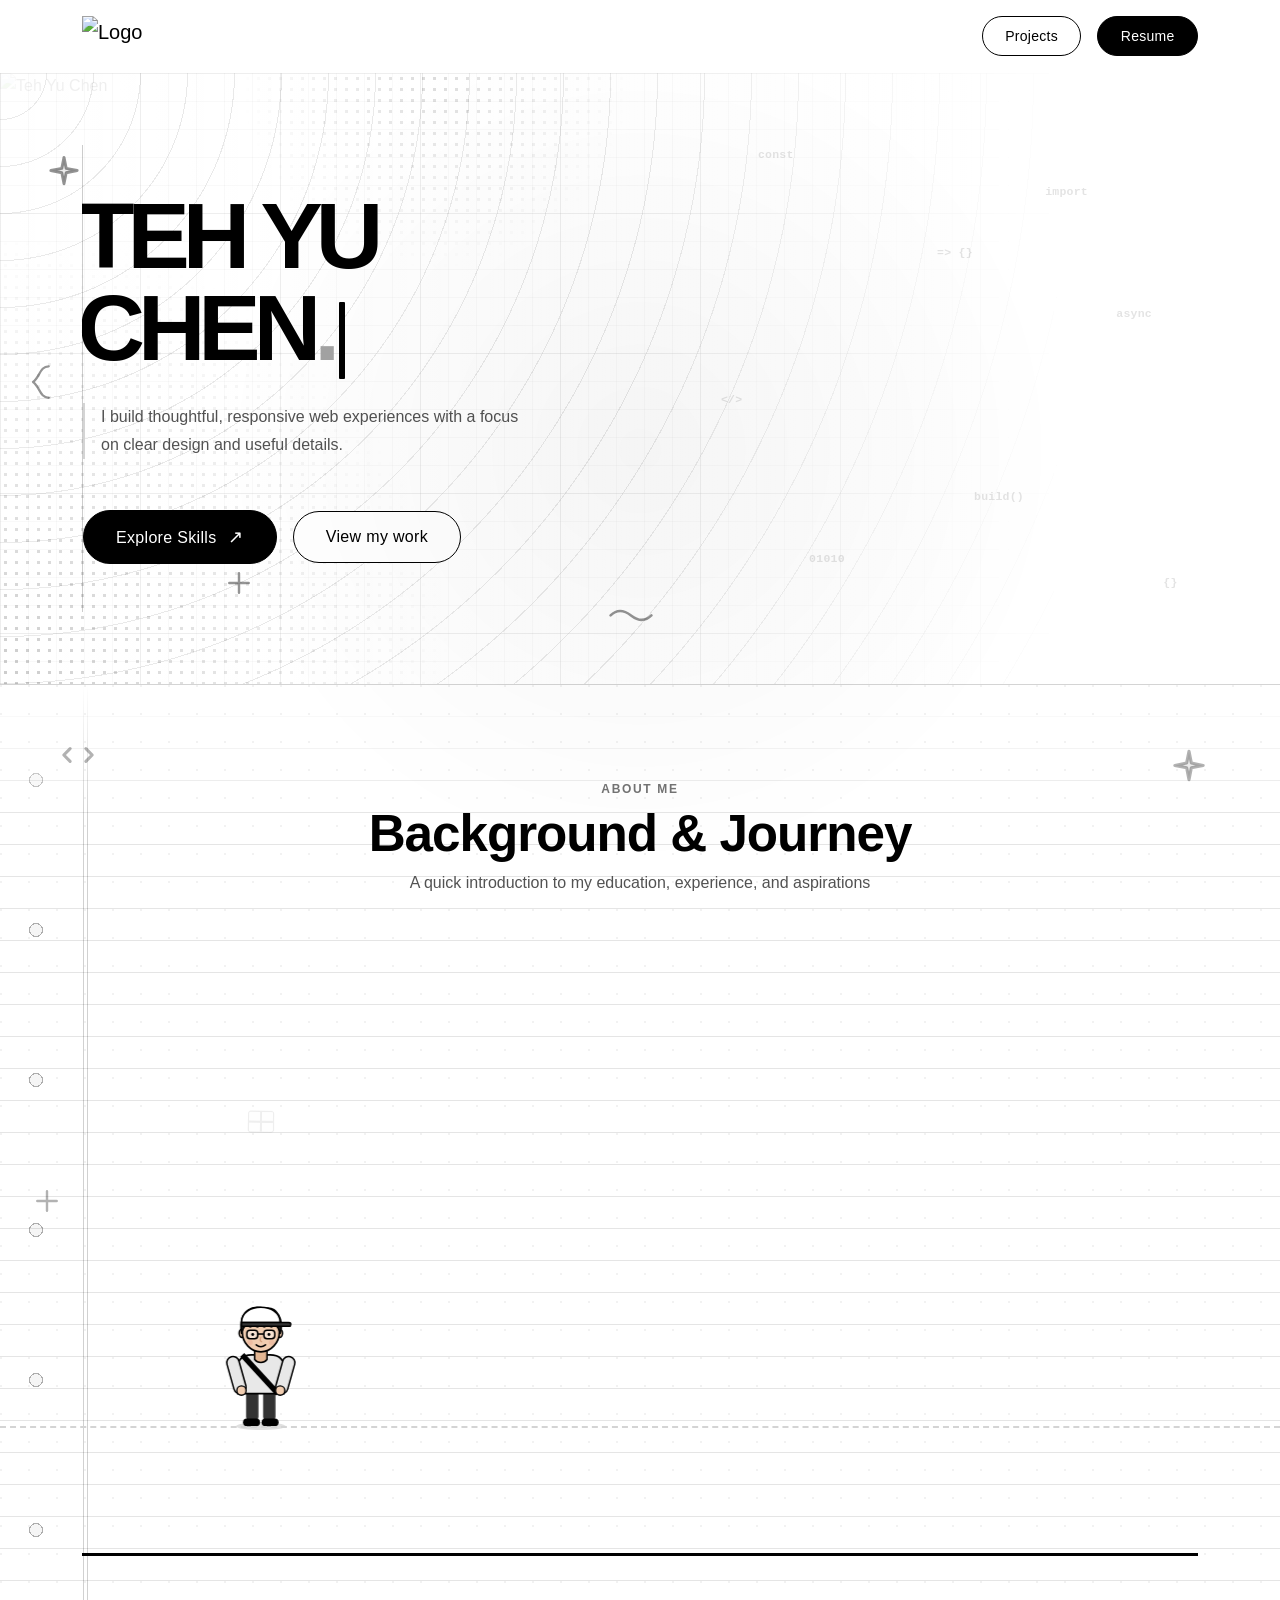
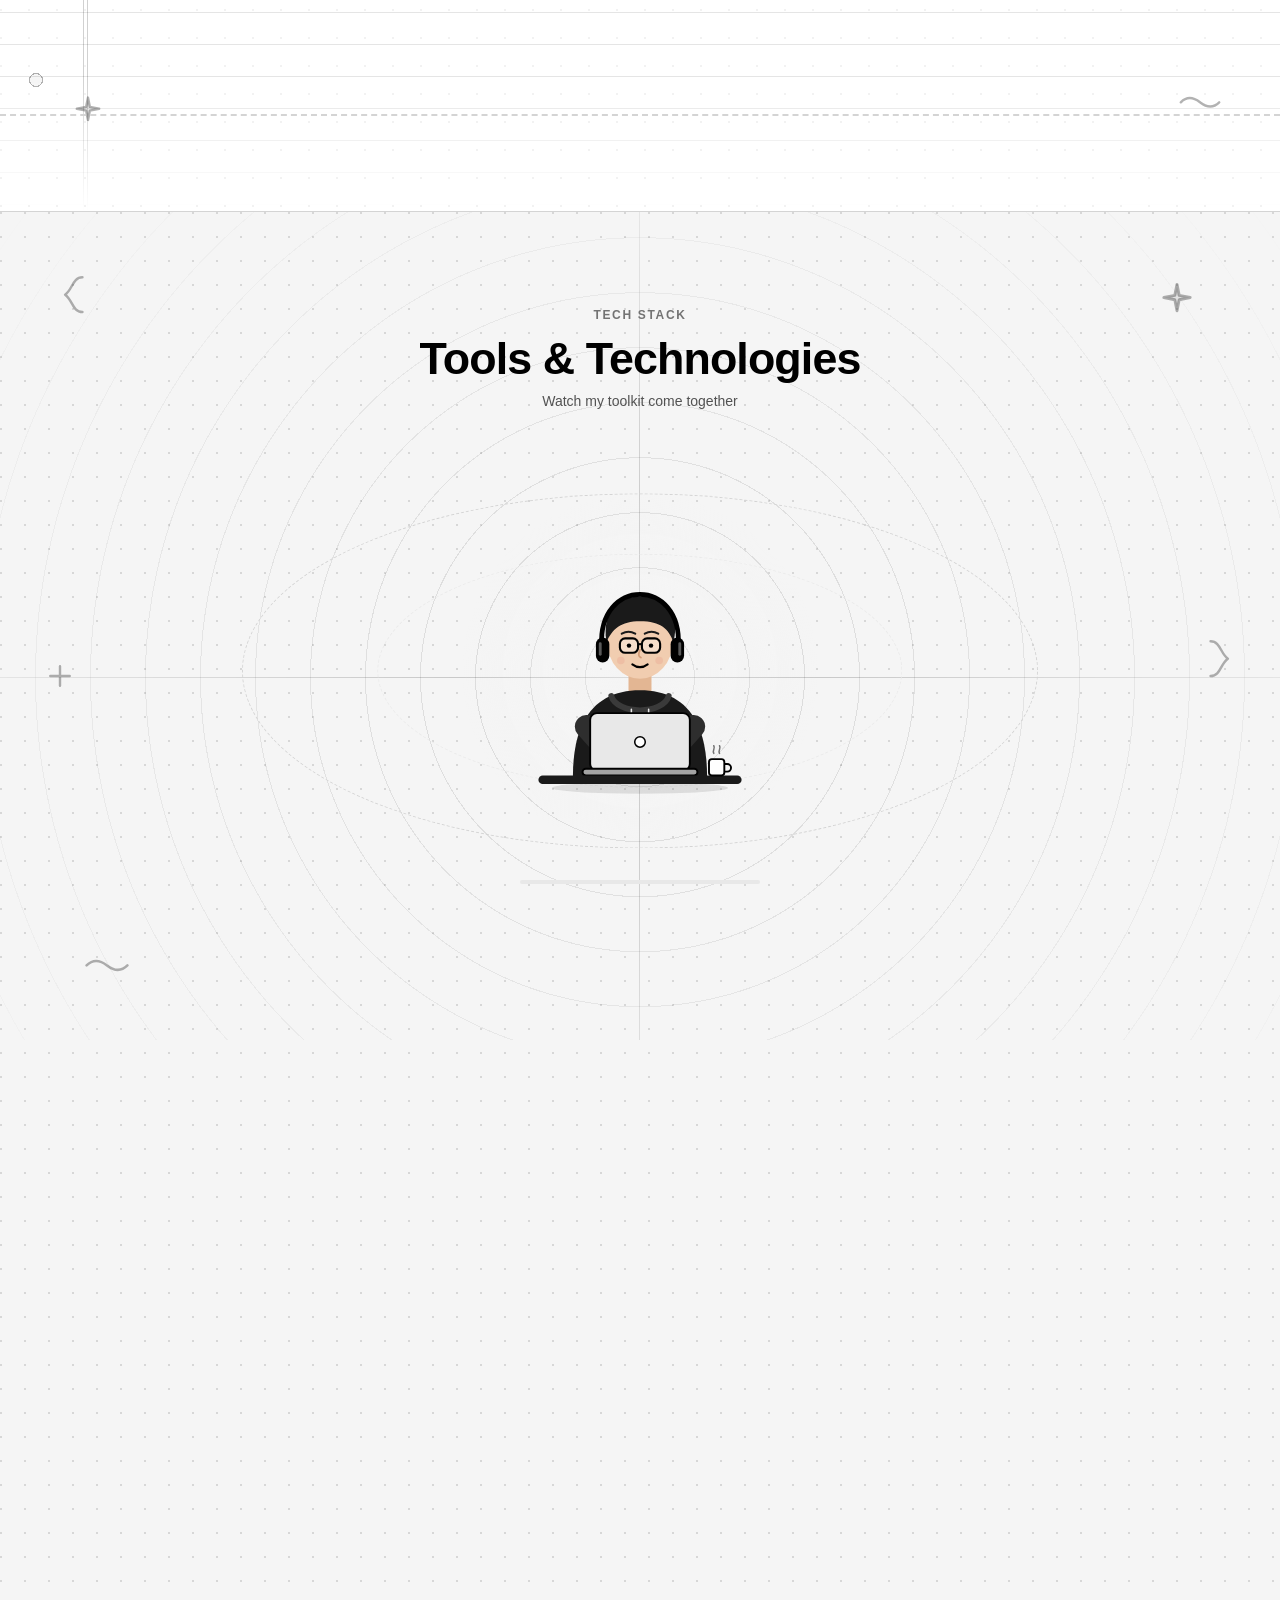
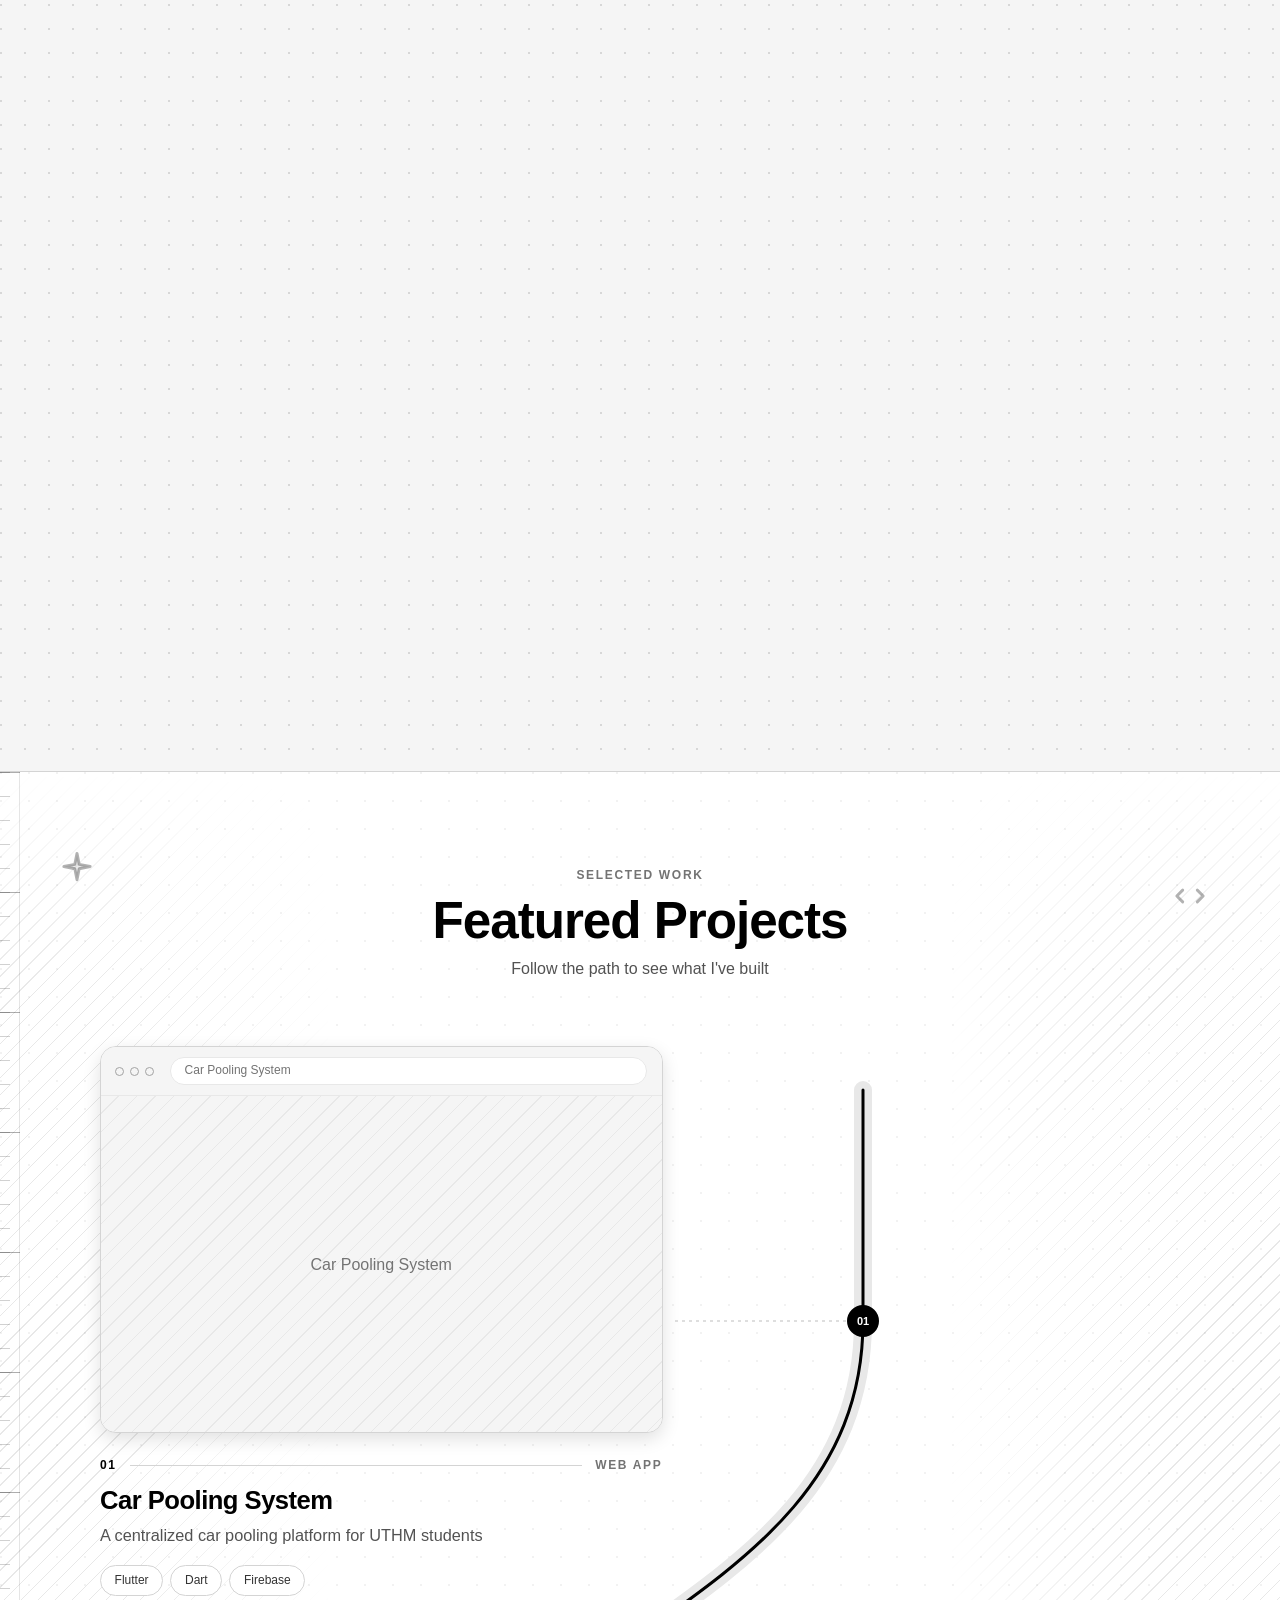
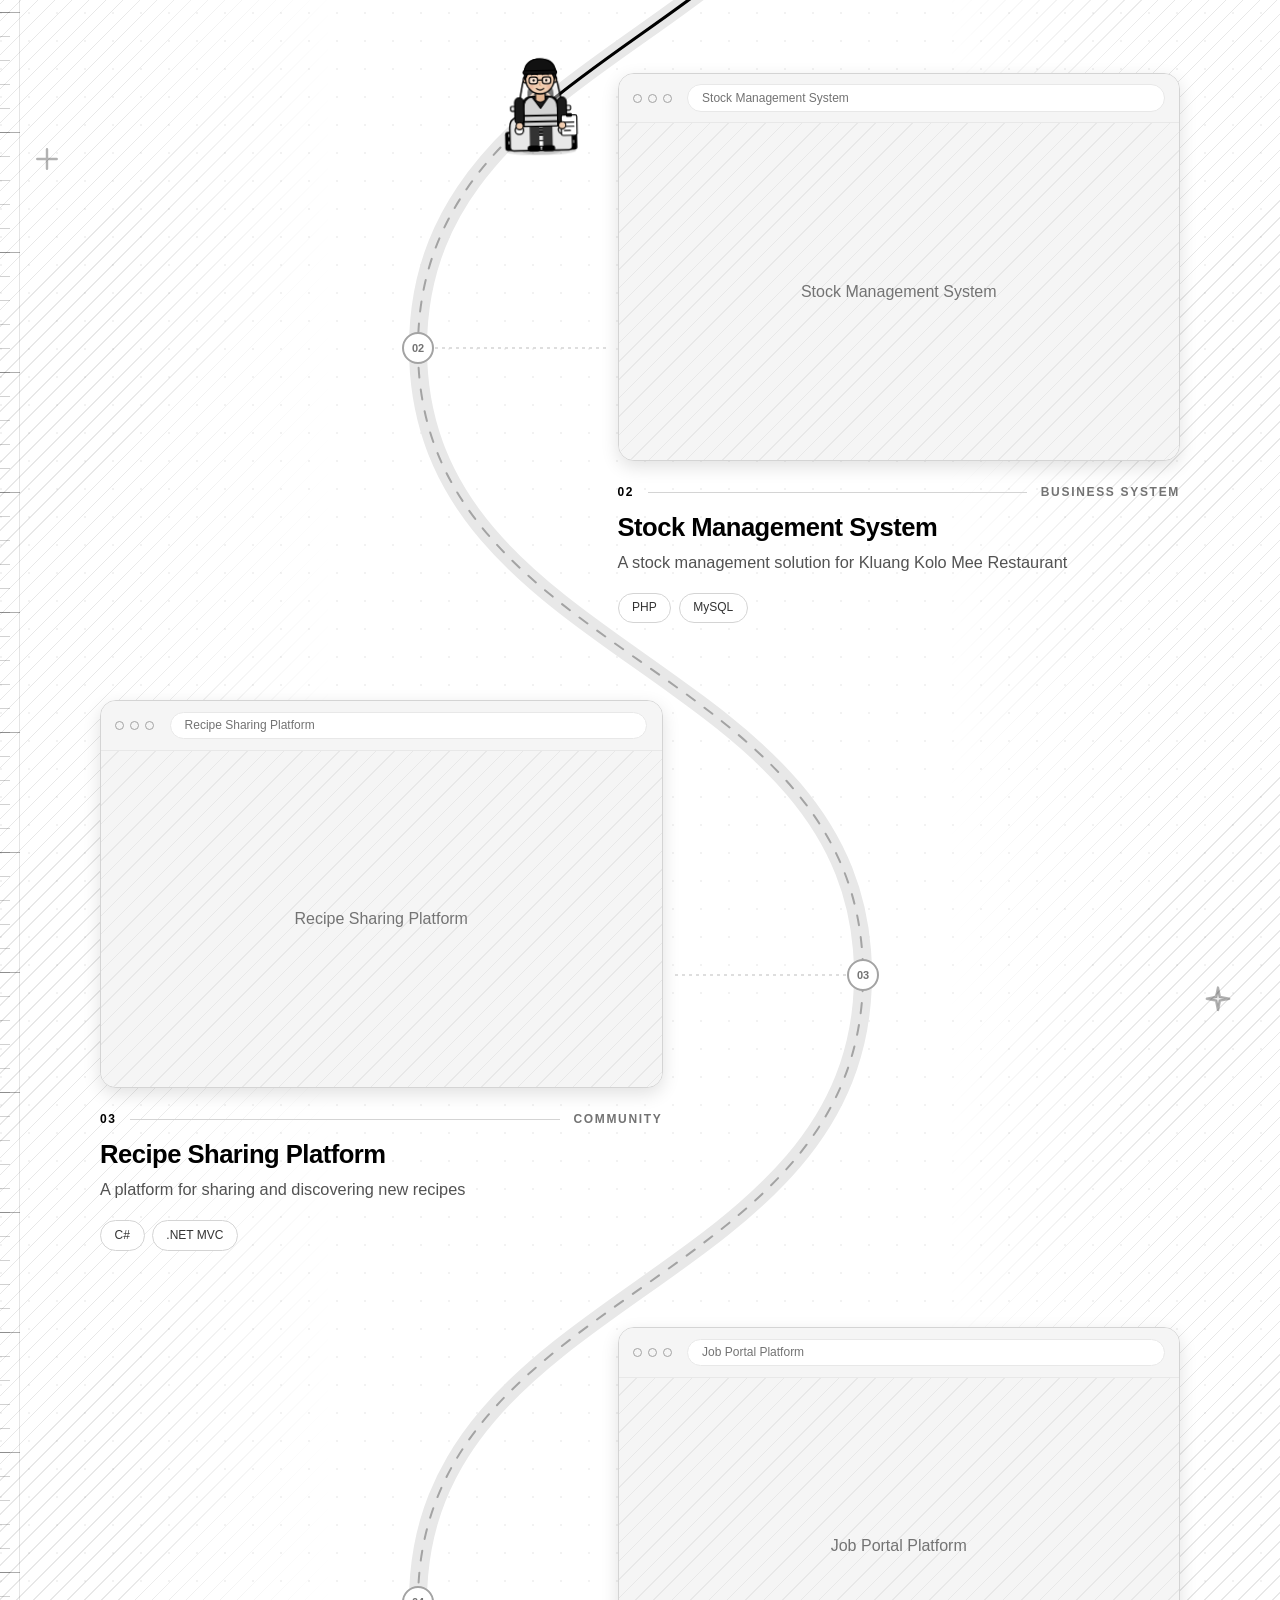
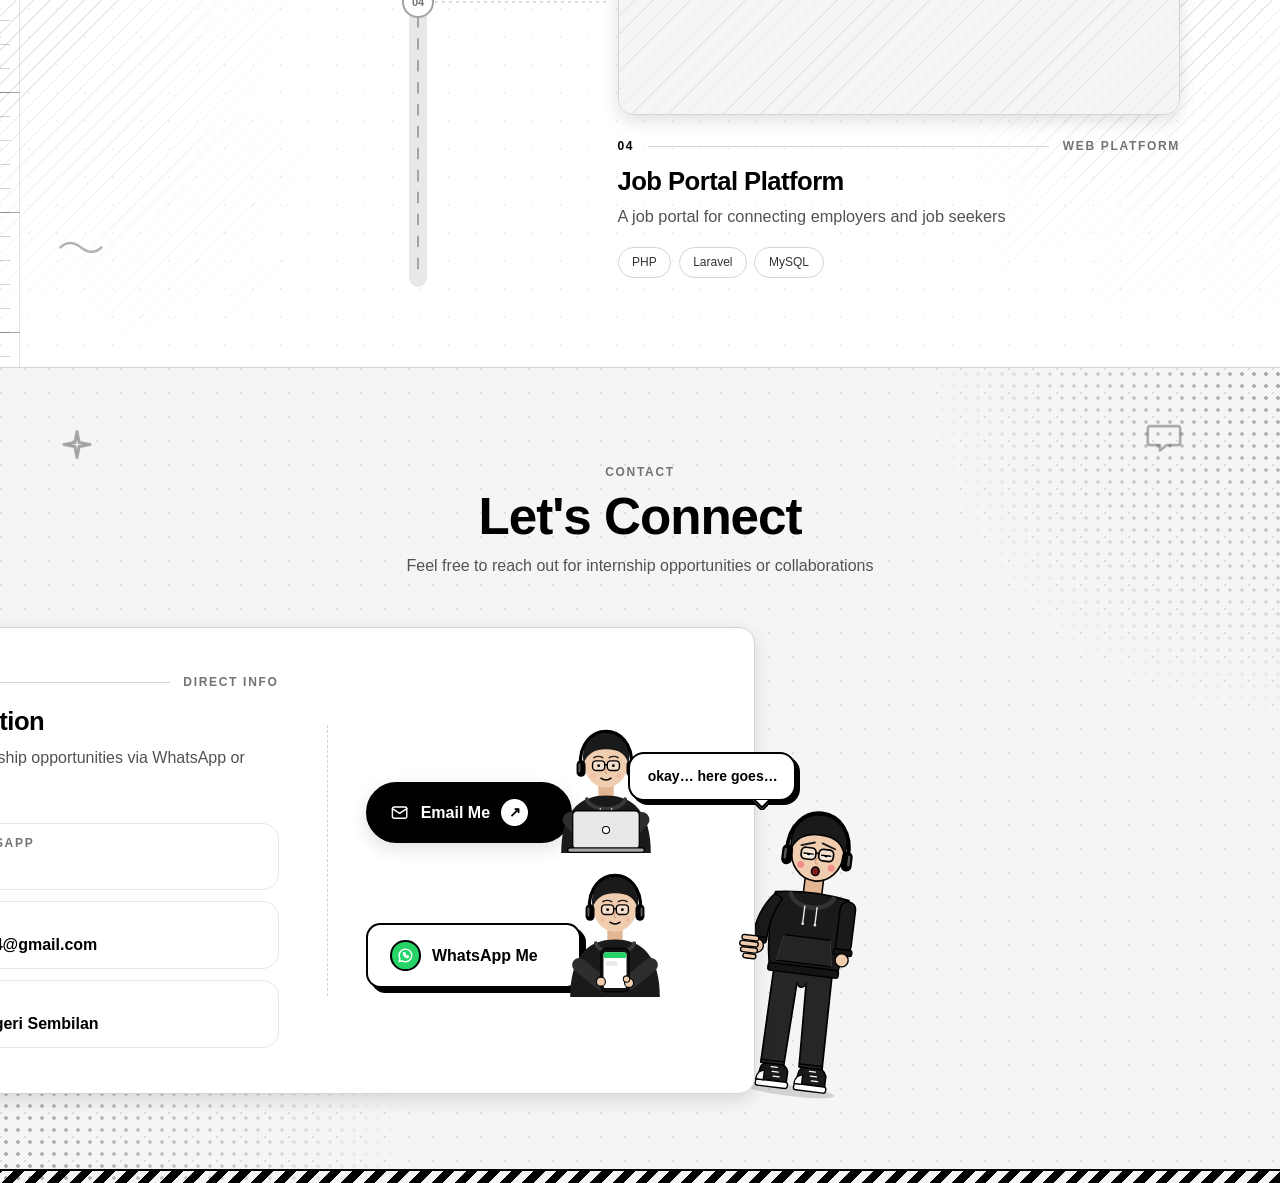
==== commit 4888218d: "9/10 update" ====
--- a/index.html
+++ b/index.html
@@ -12,6 +12,8 @@
   <link href="style.css" rel="stylesheet">
 </head>
 <body>
+  <!-- Ambient cursor spotlight -->
+  <div class="cursor-spotlight" aria-hidden="true"></div>
 
 <!-- ===== Header ===== -->
   <header class="site-header" id="siteHeader">
@@ -20,7 +22,7 @@
 
         <!-- Logo (left) -->
         <a class="navbar-brand site-logo" href="index.html" aria-label="Home">
-          <img src="logo.png" alt="Logo" height="40">
+          <img src="media/logo.png" alt="Logo" height="40">
         </a>
 
         <!-- Navigation Links & Actions (right) -->
@@ -36,13 +38,49 @@
   <main>
     <!-- ===== Hero Section ===== -->
     <section class="hero" id="home">
+      <!-- Subtle cartoon background doodles -->
+      <div class="bg-doodles" aria-hidden="true">
+        <div class="doodle doodle-sparkle" style="top: 14%; left: 4%; width: 26px; height: 26px;">
+          <svg viewBox="0 0 24 24"><path d="M12 2 L13.5 9.5 L21 11 L13.5 12.5 L12 20 L10.5 12.5 L3 11 L10.5 9.5 Z"/></svg>
+        </div>
+        <div class="doodle doodle-bracket" style="top: 48%; left: 2.5%; width: 20px; height: 32px;">
+          <svg viewBox="0 0 24 36"><path d="M18 4 C10 4 10 14 4 18 C10 22 10 32 18 32"/></svg>
+        </div>
+        <div class="doodle doodle-plus" style="bottom: 15%; left: 18%; width: 18px; height: 18px;">
+          <svg viewBox="0 0 20 20"><path d="M10 2 V18 M2 10 H18"/></svg>
+        </div>
+        <div class="doodle doodle-wave" style="bottom: 10%; left: 48%; width: 34px; height: 14px;">
+          <svg viewBox="0 0 36 14"><path d="M2 7 Q 9 0 18 7 T 34 7"/></svg>
+        </div>
+      </div>
+
+      <!-- Radial signal pulses (emanate from right/photo side) -->
+      <div class="hero-pulse p1" aria-hidden="true"></div>
+      <div class="hero-pulse p2" aria-hidden="true"></div>
+      <div class="hero-pulse p3" aria-hidden="true"></div>
+
+      <!-- Scan shimmer that sweeps once on load -->
+      <div class="hero-scan" aria-hidden="true"></div>
+
+      <!-- Floating developer code tokens -->
+      <div class="hero-tokens" aria-hidden="true">
+        <span class="hero-token">const</span>
+        <span class="hero-token">=&gt; {}</span>
+        <span class="hero-token">&#x3C;/&#x3E;</span>
+        <span class="hero-token">build()</span>
+        <span class="hero-token">import</span>
+        <span class="hero-token">01010</span>
+        <span class="hero-token">async</span>
+        <span class="hero-token">&#123;&#125;</span>
+      </div>
+
       <div class="hero-photo">
-        <img src="hero.jpg" alt="Teh Yu Chen">
+        <img src="media/hero.jpg" alt="Teh Yu Chen">
       </div>
 
       <div class="container hero-container">
         <div class="hero-content">
-          <h1 class="hero-title"><span>TEH YU</span><span>CHEN<span class="hero-title-period">.</span></span></h1>
+          <h1 class="hero-title"><span>TEH YU</span><span>CHEN<span class="hero-title-period">.</span><span class="hero-cursor" aria-hidden="true"></span></span></h1>
           <p class="hero-desc">I build thoughtful, responsive web experiences with a focus on clear design and useful details.</p>
           <div class="hero-meta" aria-label="Academic information">
           </div>
@@ -56,6 +94,25 @@
 
 <!-- ===== About Section (autoplay: characters deliver the content) ===== -->
     <section class="site-section about" id="about">
+      <!-- Subtle cartoon background doodles -->
+      <div class="bg-doodles" aria-hidden="true">
+        <div class="doodle doodle-bracket" style="top: 5%; left: 5%; width: 28px; height: 28px;">
+          <svg viewBox="0 0 24 24"><path d="M7 8 L3 12 L7 16 M17 8 L21 12 L17 16"/></svg>
+        </div>
+        <div class="doodle doodle-sparkle" style="top: 6%; right: 6%; width: 28px; height: 28px;">
+          <svg viewBox="0 0 24 24"><path d="M12 2 L13.5 9.5 L21 11 L13.5 12.5 L12 20 L10.5 12.5 L3 11 L10.5 9.5 Z"/></svg>
+        </div>
+        <div class="doodle doodle-plus" style="top: 45%; left: 3%; width: 18px; height: 18px;">
+          <svg viewBox="0 0 20 20"><path d="M10 2 V18 M2 10 H18"/></svg>
+        </div>
+        <div class="doodle doodle-sparkle" style="bottom: 8%; left: 6%; width: 22px; height: 22px;">
+          <svg viewBox="0 0 24 24"><path d="M12 2 L13.5 9.5 L21 11 L13.5 12.5 L12 20 L10.5 12.5 L3 11 L10.5 9.5 Z"/></svg>
+        </div>
+        <div class="doodle doodle-wave" style="bottom: 9%; right: 5%; width: 32px; height: 14px;">
+          <svg viewBox="0 0 36 14"><path d="M2 7 Q 9 0 18 7 T 34 7"/></svg>
+        </div>
+      </div>
+
       <div class="about-stage" id="aboutStage">
 
         <div class="container">
@@ -65,20 +122,31 @@
             <p class="about-subtitle">A quick introduction to my education, experience, and aspirations</p>
           </header>
 
-          <div class="about-cards">
-            <article class="about-card">
-              <div class="card-meta"><span class="card-index">Education</span><span class="card-rule"></span></div>
-              <p class="about-text" data-split>Web Technology student at Universiti Tun Hussein Onn Malaysia (UTHM) with a CGPA of 3.93 and a strong foundation in HTML, CSS, PHP, and JavaScript.</p>
-            </article>
-            <article class="about-card">
-              <div class="card-meta"><span class="card-index">Experience</span><span class="card-rule"></span></div>
-              <p class="about-text" data-split>Experienced in building dynamic and responsive websites through academic and personal projects.</p>
-            </article>
-            <article class="about-card">
-              <div class="card-meta"><span class="card-index">Next step</span><span class="card-rule"></span></div>
-              <p class="about-text" data-split>Passionate about technology, detail-oriented, and currently seeking a 24-week internship from August 2026 to January 2027.</p>
-            </article>
-          </div>
+        <div class="about-cards">
+          <!-- Card 1: Education -->
+          <article class="about-card about-card--edu">
+            <div class="card-meta"><span class="card-index">01</span><span class="card-rule"></span><span>Education</span></div>
+            <h3 class="about-card-title">Web Technology · UTHM</h3>
+            <p class="about-card-kicker">CGPA 3.93</p>
+            <p class="about-text" data-split>Student at Universiti Tun Hussein Onn Malaysia with a strong foundation in front-end and back-end web development.</p>
+          </article>
+
+          <!-- Card 2: Experience -->
+          <article class="about-card about-card--exp">
+            <div class="card-meta"><span class="card-index">02</span><span class="card-rule"></span><span>Experience</span></div>
+            <h3 class="about-card-title">Hands-on Web Dev</h3>
+            <p class="about-card-kicker">Academic &amp; personal projects</p>
+            <p class="about-text" data-split>Experienced in building dynamic and responsive websites, from car pooling to stock management systems.</p>
+          </article>
+
+          <!-- Card 3: Next Step -->
+          <article class="about-card about-card--goal">
+            <div class="card-meta"><span class="card-index">03</span><span class="card-rule"></span><span>Next Step</span></div>
+            <h3 class="about-card-title">Internship 2026</h3>
+            <p class="about-card-kicker"><i class="status-dot" aria-hidden="true"></i>Available · 24 weeks</p>
+            <p class="about-text" data-split>Passionate about technology and detail-oriented, currently seeking a 24-week internship from August 2026 to January 2027.</p>  
+          </article>
+        </div>
         </div>
 
         <!-- Lane 1: the courier delivers the three cards -->
@@ -106,6 +174,24 @@
     <!-- ===== Scroll-Driven Skills Pin Section ===== -->
     <section class="skills-scroll-track bg-secondary-section" id="skills">
       <div class="skills-sticky-viewport">
+        <!-- Subtle cartoon background doodles -->
+        <div class="bg-doodles" aria-hidden="true">
+          <div class="doodle doodle-bracket" style="top: 8%; left: 5%; width: 22px; height: 32px;">
+            <svg viewBox="0 0 24 36"><path d="M18 4 C10 4 10 14 4 18 C10 22 10 32 18 32"/></svg>
+          </div>
+          <div class="doodle doodle-sparkle" style="top: 9%; right: 7%; width: 26px; height: 26px;">
+            <svg viewBox="0 0 24 24"><path d="M12 2 L13.5 9.5 L21 11 L13.5 12.5 L12 20 L10.5 12.5 L3 11 L10.5 9.5 Z"/></svg>
+          </div>
+          <div class="doodle doodle-plus" style="top: 55%; left: 4%; width: 18px; height: 18px;">
+            <svg viewBox="0 0 20 20"><path d="M10 2 V18 M2 10 H18"/></svg>
+          </div>
+          <div class="doodle doodle-bracket" style="top: 52%; right: 4%; width: 22px; height: 32px;">
+            <svg viewBox="0 0 24 36"><path d="M6 4 C14 4 14 14 20 18 C14 22 14 32 6 32"/></svg>
+          </div>
+          <div class="doodle doodle-wave" style="bottom: 8%; left: 7%; width: 34px; height: 14px;">
+            <svg viewBox="0 0 36 14"><path d="M2 7 Q 9 0 18 7 T 34 7"/></svg>
+          </div>
+        </div>
 
         <div class="skills-header text-center">
           <span class="skills-eyebrow">Tech Stack</span>
@@ -216,6 +302,24 @@
 
     <!-- ===== Projects Section (alternating cards + S-path journey) ===== -->
     <section class="projects-section" id="projects">
+      <!-- Subtle cartoon background doodles -->
+      <div class="bg-doodles" aria-hidden="true">
+        <div class="doodle doodle-sparkle" style="top: 3%; left: 5%; width: 26px; height: 26px;">
+          <svg viewBox="0 0 24 24"><path d="M12 2 L13.5 9.5 L21 11 L13.5 12.5 L12 20 L10.5 12.5 L3 11 L10.5 9.5 Z"/></svg>
+        </div>
+        <div class="doodle doodle-bracket" style="top: 4%; right: 6%; width: 26px; height: 26px;">
+          <svg viewBox="0 0 24 24"><path d="M7 8 L3 12 L7 16 M17 8 L21 12 L17 16"/></svg>
+        </div>
+        <div class="doodle doodle-plus" style="top: 35%; left: 3%; width: 18px; height: 18px;">
+          <svg viewBox="0 0 20 20"><path d="M10 2 V18 M2 10 H18"/></svg>
+        </div>
+        <div class="doodle doodle-sparkle" style="top: 65%; right: 4%; width: 22px; height: 22px;">
+          <svg viewBox="0 0 24 24"><path d="M12 2 L13.5 9.5 L21 11 L13.5 12.5 L12 20 L10.5 12.5 L3 11 L10.5 9.5 Z"/></svg>
+        </div>
+        <div class="doodle doodle-wave" style="bottom: 4%; left: 5%; width: 34px; height: 14px;">
+          <svg viewBox="0 0 36 14"><path d="M2 7 Q 9 0 18 7 T 34 7"/></svg>
+        </div>
+      </div>
 
       <div class="projects-header text-center">
         <span class="projects-eyebrow">Selected Work</span>
@@ -397,13 +501,15 @@
                 <span class="browser-url">Car Pooling System</span>
               </div>
               <div class="browser-screen" data-label="Car Pooling System">
-                <img src="project-carpool.jpg" alt="Car Pooling System screenshot" onerror="this.remove()">
+                <a href="carpool.html" target="_blank">
+                  <img src="media/project-carpool.png" alt="Car Pooling System screenshot" onerror="this.remove()">
+                </a>
               </div>
             </div>
             <div class="card-meta"><span class="card-index">01</span><span class="card-rule"></span><span>Web App</span></div>
             <h3 class="card-title">Car Pooling System</h3>
             <p class="card-desc">A centralized car pooling platform for UTHM students</p>
-            <ul class="card-tags"><li>PHP</li><li>MySQL</li><li>JavaScript</li></ul>
+            <ul class="card-tags"><li>Flutter</li><li>Dart</li><li>Firebase</li></ul>
           </div>
         </article>
 
@@ -416,13 +522,13 @@
                 <span class="browser-url">Stock Management System</span>
               </div>
               <div class="browser-screen" data-label="Stock Management System">
-                <img src="project-stock.jpg" alt="Stock Management System screenshot" onerror="this.remove()">
+                <img src="media/project-stock.jpg" alt="Stock Management System screenshot" onerror="this.remove()">
               </div>
             </div>
             <div class="card-meta"><span class="card-index">02</span><span class="card-rule"></span><span>Business System</span></div>
             <h3 class="card-title">Stock Management System</h3>
             <p class="card-desc">A stock management solution for Kluang Kolo Mee Restaurant</p>
-            <ul class="card-tags"><li>PHP</li><li>MySQL</li><li>Bootstrap</li></ul>
+            <ul class="card-tags"><li>PHP</li><li>MySQL</li></ul>
           </div>
         </article>
 
@@ -435,13 +541,13 @@
                 <span class="browser-url">Recipe Sharing Platform</span>
               </div>
               <div class="browser-screen" data-label="Recipe Sharing Platform">
-                <img src="project-recipe.jpg" alt="Recipe Sharing Platform screenshot" onerror="this.remove()">
+                <img src="media/project-recipe.jpg" alt="Recipe Sharing Platform screenshot" onerror="this.remove()">
               </div>
             </div>
             <div class="card-meta"><span class="card-index">03</span><span class="card-rule"></span><span>Community</span></div>
             <h3 class="card-title">Recipe Sharing Platform</h3>
             <p class="card-desc">A platform for sharing and discovering new recipes</p>
-            <ul class="card-tags"><li>HTML</li><li>CSS</li><li>JavaScript</li></ul>
+            <ul class="card-tags"><li>C#</li><li>.NET MVC</li></ul>
           </div>
         </article>
 
@@ -454,13 +560,13 @@
                 <span class="browser-url">Job Portal Platform</span>
               </div>
               <div class="browser-screen" data-label="Job Portal Platform">
-                <img src="project-job.jpg" alt="Job Portal Platform screenshot" onerror="this.remove()">
+                <img src="media/project-job.jpg" alt="Job Portal Platform screenshot" onerror="this.remove()">
               </div>
             </div>
             <div class="card-meta"><span class="card-index">04</span><span class="card-rule"></span><span>Web Platform</span></div>
             <h3 class="card-title">Job Portal Platform</h3>
             <p class="card-desc">A job portal for connecting employers and job seekers</p>
-            <ul class="card-tags"><li>PHP</li><li>MySQL</li><li>Bootstrap</li></ul>
+            <ul class="card-tags"><li>PHP</li><li>Laravel</li><li>MySQL</li></ul>
           </div>
         </article>
 
@@ -469,6 +575,18 @@
 
     <!-- ===== Contact Section ===== -->
     <section class="contact-section" id="contact">
+      <!-- Subtle cartoon background doodles -->
+      <div class="bg-doodles" aria-hidden="true">
+        <div class="doodle doodle-sparkle" style="top: 8%; left: 5%; width: 26px; height: 26px;">
+          <svg viewBox="0 0 24 24"><path d="M12 2 L13.5 9.5 L21 11 L13.5 12.5 L12 20 L10.5 12.5 L3 11 L10.5 9.5 Z"/></svg>
+        </div>
+        <div class="doodle doodle-chat" style="top: 7%; right: 8%; width: 28px; height: 24px;">
+          <svg viewBox="0 0 28 24"><path d="M4 4 h20 a2 2 0 0 1 2 2 v10 a2 2 0 0 1 -2 2 h-8 l-5 4 v-4 h-7 a2 2 0 0 1 -2 -2 v-10 a2 2 0 0 1 2 -2 z"/></svg>
+        </div>
+        <div class="doodle doodle-plus" style="bottom: 12%; left: 6%; width: 18px; height: 18px;">
+          <svg viewBox="0 0 20 20"><path d="M10 2 V18 M2 10 H18"/></svg>
+        </div>
+      </div>
 
       <!-- Hidden template: the tech-stack character's head (copied in by JS) -->
       <svg width="0" height="0" style="position:absolute" aria-hidden="true" focusable="false">
--- a/style.css
+++ b/style.css
@@ -104,7 +104,7 @@
   width: 100%;
   height: clamp(520px, 68vh, 720px);
   min-height: 500px;
-  background: var(--bg-primary);
+  background-color: var(--bg-primary);
   border-bottom: var(--border-width) solid var(--border-color);
 
   --hero-wash: 0.1;
@@ -162,7 +162,7 @@
   position: relative;
   width: min(100%, 620px);
   padding: clamp(1.75rem, 4vw, 3.25rem) clamp(1.5rem, 4vw, 3.25rem) clamp(1.75rem, 4vw, 3rem) 0;
-  border-left: 1px solid rgba(0, 0, 0, 0.2);
+  border-left: 1px solid rgba(0, 0, 0, 0);  /* animated in by .hero-loaded */
 }
 .hero-content::before {
   content: "01";
@@ -230,17 +230,263 @@
 }
 
 /* ==========================================================
+   HERO: ENTRANCE ANIMATIONS & FLOATING CODE TOKENS
+   ========================================================== */
+
+/* ── 1. Staggered entrance: title, desc, buttons ── */
+@keyframes heroSlideUp {
+  from { opacity: 0; transform: translateY(28px); }
+  to   { opacity: 1; transform: translateY(0); }
+}
+
+@keyframes heroFadeIn {
+  from { opacity: 0; }
+  to   { opacity: 1; }
+}
+
+/* Left border line draws itself down */
+@keyframes heroLineDraw {
+  from { clip-path: inset(0 0 100% 0); }
+  to   { clip-path: inset(0 0 0% 0); }
+}
+
+/* Typing cursor blink */
+@keyframes heroCursorBlink {
+  0%, 49% { opacity: 1; }
+  50%, 100% { opacity: 0; }
+}
+
+/* Floating code token gentle drift */
+@keyframes heroTokenFloat1 {
+  0%   { transform: translateY(0px) translateX(0px) rotate(-3deg); }
+  33%  { transform: translateY(-14px) translateX(6px) rotate(2deg); }
+  66%  { transform: translateY(-8px) translateX(-4px) rotate(-1deg); }
+  100% { transform: translateY(0px) translateX(0px) rotate(-3deg); }
+}
+
+@keyframes heroTokenFloat2 {
+  0%   { transform: translateY(0px) translateX(0px) rotate(4deg); }
+  40%  { transform: translateY(-18px) translateX(-8px) rotate(-2deg); }
+  75%  { transform: translateY(-6px) translateX(5px) rotate(5deg); }
+  100% { transform: translateY(0px) translateX(0px) rotate(4deg); }
+}
+
+@keyframes heroTokenFloat3 {
+  0%   { transform: translateY(0px) rotate(0deg) scale(1); }
+  50%  { transform: translateY(-12px) rotate(8deg) scale(1.05); }
+  100% { transform: translateY(0px) rotate(0deg) scale(1); }
+}
+
+/* Radial pulse from center-right — like a WiFi/signal ping */
+@keyframes heroPulse {
+  0%   { transform: translate(-50%, -50%) scale(0.4); opacity: 0.18; }
+  60%  { opacity: 0.09; }
+  100% { transform: translate(-50%, -50%) scale(2.2); opacity: 0; }
+}
+
+/* ── Entrance animations triggered on .hero-loaded ── */
+.hero.hero-loaded .hero-content {
+  animation: heroLineDraw 0.7s cubic-bezier(0.22, 1, 0.36, 1) 0.15s both;
+  border-left-color: rgba(0, 0, 0, 0.2);
+}
+
+.hero .hero-title {
+  opacity: 0;
+}
+.hero.hero-loaded .hero-title {
+  animation: heroSlideUp 0.7s cubic-bezier(0.22, 1, 0.36, 1) 0.25s both;
+}
+
+.hero .hero-desc {
+  opacity: 0;
+}
+.hero.hero-loaded .hero-desc {
+  animation: heroSlideUp 0.65s cubic-bezier(0.22, 1, 0.36, 1) 0.45s both;
+}
+
+.hero .hero-meta {
+  opacity: 0;
+}
+.hero.hero-loaded .hero-meta {
+  animation: heroSlideUp 0.6s cubic-bezier(0.22, 1, 0.36, 1) 0.58s both;
+}
+
+.hero .hero-actions {
+  opacity: 0;
+}
+.hero.hero-loaded .hero-actions {
+  animation: heroSlideUp 0.6s cubic-bezier(0.22, 1, 0.36, 1) 0.68s both;
+}
+
+/* ── Typing cursor after CHEN. ── */
+.hero-cursor {
+  display: inline-block;
+  width: 0.07em;
+  height: 0.82em;
+  background: var(--color-black);
+  margin-left: 0.06em;
+  vertical-align: middle;
+  border-radius: 1px;
+  opacity: 0;
+}
+
+.hero.hero-loaded .hero-cursor {
+  animation:
+    heroFadeIn 0.01s 1.1s both,
+    heroCursorBlink 0.9s step-start 1.12s infinite;
+}
+
+/* ── Photo entrance ── */
+.hero-photo img {
+  transform-origin: center right;
+}
+.hero .hero-photo img {
+  opacity: 0;
+  transform: scale(1.04);
+  transition: opacity 0.9s ease 0.1s, transform 1.4s cubic-bezier(0.22, 1, 0.36, 1) 0.1s;
+}
+.hero.hero-loaded .hero-photo img {
+  opacity: 1;
+  transform: scale(1);
+}
+
+/* ── Radial pulse layer ── */
+.hero-pulse {
+  position: absolute;
+  z-index: 0;
+  pointer-events: none;
+  /* placed right-center in the photo area */
+  top: 50%;
+  right: 12%;
+  width: 600px;
+  height: 600px;
+  border-radius: 50%;
+  border: 1.5px solid rgba(0, 0, 0, 0.07);
+  transform: translate(50%, -50%) scale(0.4);
+  opacity: 0;
+}
+
+.hero-pulse.p1 { animation: heroPulse 4s ease-out 1.0s infinite; }
+.hero-pulse.p2 { animation: heroPulse 4s ease-out 2.3s infinite; }
+.hero-pulse.p3 { animation: heroPulse 4s ease-out 3.6s infinite; }
+
+/* ── Floating code tokens ── */
+.hero-tokens {
+  position: absolute;
+  inset: 0;
+  pointer-events: none;
+  z-index: 1;
+  overflow: hidden;
+}
+
+.hero-token {
+  position: absolute;
+  font-family: "SF Mono", "Fira Code", "Fira Mono", "Roboto Mono", monospace;
+  font-size: 0.72rem;
+  font-weight: 600;
+  letter-spacing: 0.02em;
+  color: rgba(0, 0, 0, 0.11);
+  user-select: none;
+  pointer-events: none;
+  opacity: 0;
+  white-space: nowrap;
+}
+
+/* Token entrance — fade in after hero loads, then continuously drift */
+.hero.hero-loaded .hero-token { opacity: 1; }
+
+.hero-token:nth-child(1)  {
+  top: 12%; right: 38%;
+  animation: heroTokenFloat1 7s ease-in-out 1.4s infinite,
+             heroFadeIn 0.5s ease 1.4s both;
+}
+.hero-token:nth-child(2)  {
+  top: 28%; right: 24%;
+  animation: heroTokenFloat2 9s ease-in-out 1.7s infinite,
+             heroFadeIn 0.5s ease 1.7s both;
+}
+.hero-token:nth-child(3)  {
+  top: 52%; right: 42%;
+  animation: heroTokenFloat3 8s ease-in-out 2.0s infinite,
+             heroFadeIn 0.5s ease 2.0s both;
+}
+.hero-token:nth-child(4)  {
+  top: 68%; right: 20%;
+  animation: heroTokenFloat1 10s ease-in-out 1.6s infinite,
+             heroFadeIn 0.5s ease 1.6s both;
+}
+.hero-token:nth-child(5)  {
+  top: 18%; right: 15%;
+  animation: heroTokenFloat2 6.5s ease-in-out 2.2s infinite,
+             heroFadeIn 0.5s ease 2.2s both;
+}
+.hero-token:nth-child(6)  {
+  top: 78%; right: 34%;
+  animation: heroTokenFloat3 7.5s ease-in-out 1.9s infinite,
+             heroFadeIn 0.5s ease 1.9s both;
+}
+.hero-token:nth-child(7)  {
+  top: 38%; right: 10%;
+  animation: heroTokenFloat1 8.5s ease-in-out 2.4s infinite,
+             heroFadeIn 0.5s ease 2.4s both;
+}
+.hero-token:nth-child(8)  {
+  top: 82%; right: 8%;
+  animation: heroTokenFloat2 9.5s ease-in-out 2.1s infinite,
+             heroFadeIn 0.5s ease 2.1s both;
+}
+
+/* ── "Build line" decorative horizontal rule that scans across ── */
+@keyframes heroScanLine {
+  0%   { transform: translateX(-100%); opacity: 0; }
+  5%   { opacity: 1; }
+  95%  { opacity: 1; }
+  100% { transform: translateX(200%); opacity: 0; }
+}
+
+.hero-scan {
+  position: absolute;
+  top: 0;
+  left: 0;
+  width: 40%;
+  height: 100%;
+  pointer-events: none;
+  z-index: 0;
+  background: linear-gradient(90deg, transparent 0%, rgba(0, 0, 0, 0.022) 50%, transparent 100%);
+  animation: heroScanLine 6s cubic-bezier(0.4, 0, 0.6, 1) 1.2s 1 both;
+}
+
+/* ── Reduced motion ── */
+@media (prefers-reduced-motion: reduce) {
+  .hero.hero-loaded .hero-title,
+  .hero.hero-loaded .hero-desc,
+  .hero.hero-loaded .hero-meta,
+  .hero.hero-loaded .hero-actions,
+  .hero.hero-loaded .hero-content,
+  .hero.hero-loaded .hero-cursor,
+  .hero.hero-loaded .hero-photo img {
+    animation: none !important;
+    opacity: 1 !important;
+    transform: none !important;
+    clip-path: none !important;
+    border-left-color: rgba(0, 0, 0, 0.2);
+    transition: none !important;
+  }
+  .hero-pulse, .hero-scan, .hero-token { display: none; }
+}
+
+/* ==========================================================
    SCROLL-DRIVEN SKILLS SECTION
    ========================================================== */
 .skills-scroll-track {
   position: relative;
   height: 240vh;
-  background: var(--bg-primary);
+  background-color: var(--bg-primary);
   border-top: var(--border-width) solid var(--border-color);
 }
 
 .skills-scroll-track.bg-secondary-section {
-  background: var(--bg-secondary);
+  background-color: var(--bg-secondary);
 }
 
 .skills-sticky-viewport {
@@ -315,8 +561,8 @@
   position: absolute;
   left: 50%;
   top: calc(50% + clamp(2.5rem, 5vh, 3.8rem));
-  width: min(860px, 94vw);
-  height: min(clamp(280px, 52vh, 460px), calc(100% - 15rem));
+  width: min(920px, 95vw);
+  height: min(clamp(300px, 54vh, 480px), calc(100% - 14rem));
   display: flex;
   align-items: center;
   justify-content: center;
@@ -453,11 +699,11 @@
   top: 50%;
   display: inline-flex;
   align-items: center;
-  gap: 0.45rem;
-  font-size: 0.8rem;
+  gap: 0.6rem;
+  font-size: 0.95rem;
   font-weight: var(--fw-medium);
   letter-spacing: 0.01em;
-  padding: 0.5rem 1rem 0.5rem 0.8rem;
+  padding: 0.65rem 1.25rem 0.65rem 1rem;
   color: var(--color-black);
   background: var(--color-white);
   border: var(--border-width) solid var(--color-gray-300);
@@ -474,19 +720,25 @@
               box-shadow var(--transition-fast);
 }
 
+.tech-pill .pill-icon {
+  display: block;
+  width: 26px;
+  height: 26px;
+}
+
 .tech-pills-container.is-collected .tech-pill {
   isolation: isolate;
   overflow: hidden;
   justify-content: flex-start;
-  gap: 0.6rem;
-  padding: 0.6rem 0.7rem;
+  gap: 0.75rem;
+  padding: 0.75rem 1rem;
   background: var(--color-white);
   border-color: var(--color-gray-300);
-  border-left: 2px solid var(--color-black);
-  border-radius: 0.9rem;
-  box-shadow: 0 5px 16px rgba(0, 0, 0, 0.065);
+  border-left: 3px solid var(--color-black);
+  border-radius: 1rem;
+  box-shadow: 0 6px 20px rgba(0, 0, 0, 0.08);
   font-weight: var(--fw-bold);
-  font-size: 0.94rem;
+  font-size: 1.05rem;
   transition: background 220ms ease, color 220ms ease, border-color 220ms ease,
               box-shadow 260ms ease, translate 260ms cubic-bezier(0.2, 0.8, 0.2, 1),
               scale 260ms cubic-bezier(0.2, 0.8, 0.2, 1);
@@ -513,13 +765,13 @@
   display: inline-flex;
   align-items: center;
   justify-content: center;
-  width: 1.55rem;
-  height: 1.55rem;
+  width: 1.75rem;
+  height: 1.75rem;
   content: counter(tech-pill, decimal-leading-zero);
   color: var(--color-gray-500);
   background: var(--color-gray-100);
-  border-radius: 0.45rem;
-  font-size: 0.62rem;
+  border-radius: 0.5rem;
+  font-size: 0.7rem;
   font-weight: var(--fw-bold);
   letter-spacing: 0.03em;
   transition: color 220ms ease, background-color 220ms ease, transform 220ms ease;
@@ -530,8 +782,8 @@
 .tech-pills-container.is-collected .tech-pill .pill-icon {
   position: relative;
   z-index: 1;
-  width: 25px;
-  height: 25px;
+  width: 29px;
+  height: 29px;
   transition: filter 220ms ease, transform 320ms cubic-bezier(0.2, 0.8, 0.2, 1);
 }
 .tech-pills-container.is-collected .tech-pill span {
@@ -609,17 +861,145 @@
 }
 
 /* ==========================================================
+   BACKGROUND EFFECTS: Sketchbook Grid, Doodles & Ambient Glow
+   ========================================================== */
+.hero,
+.site-section,
+.projects-section {
+  position: relative;
+  background-color: var(--bg-primary);
+  background-image:
+    radial-gradient(circle at 1px 1px, rgba(0, 0, 0, 0.08) 1.2px, transparent 0);
+  background-size: 28px 28px;
+}
+
+.skills-scroll-track,
+.contact-section {
+  position: relative;
+  background-color: var(--bg-secondary);
+  background-image:
+    radial-gradient(circle at 1px 1px, rgba(0, 0, 0, 0.09) 1.2px, transparent 0);
+  background-size: 28px 28px;
+}
+
+/* Cursor Ambient Spotlight */
+.cursor-spotlight {
+  position: fixed;
+  inset: 0;
+  z-index: 100;
+  pointer-events: none;
+  background: radial-gradient(
+    650px circle at var(--cursor-x, 50vw) var(--cursor-y, 50vh),
+    rgba(0, 0, 0, 0.038),
+    transparent 65%
+  );
+  opacity: 1;
+  transition: opacity 0.3s ease;
+}
+
+/* Floating Cartoon Background Doodles */
+.bg-doodles {
+  position: absolute;
+  inset: 0;
+  pointer-events: none;
+  overflow: hidden;
+  z-index: 1;
+}
+
+.doodle {
+  position: absolute;
+  display: inline-flex;
+  align-items: center;
+  justify-content: center;
+  color: rgba(0, 0, 0, 0.16);
+  user-select: none;
+  pointer-events: none;
+  transition: transform 0.3s ease;
+}
+
+.doodle svg {
+  display: block;
+  fill: none;
+  stroke: currentColor;
+  stroke-width: 1.8;
+  stroke-linecap: round;
+  stroke-linejoin: round;
+}
+
+.doodle-sparkle {
+  animation: doodleTwinkle 5s ease-in-out infinite alternate;
+}
+
+.doodle-sparkle svg {
+  fill: rgba(0, 0, 0, 0.04);
+}
+
+.doodle-bracket,
+.doodle-code,
+.doodle-chat {
+  animation: doodleBob 6.5s ease-in-out infinite alternate;
+}
+
+.doodle-plus {
+  animation: doodleSpinSlow 18s linear infinite;
+}
+
+.doodle-wave,
+.doodle-signal {
+  animation: doodleSway 6s ease-in-out infinite alternate;
+}
+
+.doodle-star,
+.doodle-pin,
+.doodle-plane {
+  animation: doodleFloat 5.5s ease-in-out infinite alternate;
+}
+
+@keyframes doodleTwinkle {
+  0%   { transform: translateY(0) scale(0.9) rotate(0deg); opacity: 0.6; }
+  50%  { transform: translateY(-7px) scale(1.12) rotate(6deg); opacity: 1; }
+  100% { transform: translateY(-13px) scale(0.95) rotate(-4deg); opacity: 0.75; }
+}
+
+@keyframes doodleBob {
+  0%   { transform: translateY(0) rotate(0deg); }
+  100% { transform: translateY(-10px) rotate(3deg); }
+}
+
+@keyframes doodleSpinSlow {
+  from { transform: rotate(0deg); }
+  to   { transform: rotate(360deg); }
+}
+
+@keyframes doodleSway {
+  0%   { transform: translateX(0) translateY(0); }
+  100% { transform: translateX(6px) translateY(-8px); }
+}
+
+@keyframes doodleFloat {
+  0%   { transform: translateY(0) rotate(-2deg); }
+  100% { transform: translateY(-11px) rotate(5deg); }
+}
+
+@media (prefers-reduced-motion: reduce) {
+  .doodle { animation: none !important; }
+}
+
+@media (max-width: 576px) {
+  .bg-doodles { opacity: 0.6; }
+}
+
+/* ==========================================================
    SUBSEQUENT SECTIONS
    ========================================================== */
 .site-section {
   padding-block: var(--section-padding);
-  background: var(--bg-primary);
   position: relative;
   z-index: 2;
 }
 
 .bg-secondary-section {
-  background: var(--bg-secondary);
+  background-color: var(--bg-secondary);
 }
 
 .section-title {
@@ -642,7 +1022,7 @@
 .projects-section {
   position: relative;
   z-index: 2;
-  background: var(--bg-primary);
+  background-color: var(--bg-primary);
   border-top: var(--border-width) solid var(--border-color);
   padding-block: var(--section-padding);
 }
@@ -1127,7 +1507,7 @@
    ========================================================== */
 .about {
   overflow: hidden;
-  background: var(--bg-primary);
+  background-color: var(--bg-primary);
 }
 
 .about-stage { --cs: 1; position: relative; }
@@ -1142,36 +1522,14 @@
 .about-cards {
   display: grid;
   grid-template-columns: repeat(3, minmax(0, 1fr));
-  gap: 1.25rem;
-}
-
-.about-card {
-  position: relative;
-  isolation: isolate;
-  overflow: hidden;
-  min-height: 220px;
-  background: var(--color-white);
-  border: var(--border-width) solid var(--color-gray-300);
-  border-radius: var(--radius-lg);
-  padding: clamp(1.4rem, 2.4vw, 2rem);
-  box-shadow: var(--shadow-sm);
-  opacity: 0;
-  transform: translateY(14px) scale(0.96);
-  transition: opacity 0.5s ease, transform 0.7s cubic-bezier(0.34, 1.56, 0.64, 1);
-}
-
-.about-card::before {
-  content: "";
-  position: absolute;
-  z-index: -1;
-  width: 9rem;
-  height: 9rem;
-  right: -3.4rem;
-  bottom: -4.4rem;
-  border: 1px solid var(--color-gray-200);
-  border-radius: 50%;
-  box-shadow: 0 0 0 1.1rem var(--color-white), 0 0 0 1.2rem var(--color-gray-200), 0 0 0 2.3rem var(--color-white), 0 0 0 2.4rem var(--color-gray-200);
-  opacity: 0.8;
+  gap: 1.35rem;
+}
+
+
+
+.about-card:hover {
+  transform: translateY(-4px);
+  box-shadow: 6px 6px 0 var(--color-black);
 }
 
 .about-card:nth-child(2) { transform: translateY(26px) scale(0.96); }
@@ -1179,27 +1537,157 @@
 .about-card:nth-child(2).is-in, .about-card:nth-child(3).is-in { transform: none; }
 .about-card.is-in { opacity: 1; transform: none; }
 
-.about-card .card-meta {
-  position: relative;
-  margin: 0 0 1.4rem;
-}
-
-.about-card .card-index {
+/* Subtle top parcel tape sticker on each card */
+.about-card::after {
+  content: "";
+  position: absolute;
+  top: -8px;
+  left: 24px;
+  width: 44px;
+  height: 14px;
+  background: rgba(235, 235, 235, 0.9);
+  border: 1px dashed rgba(0, 0, 0, 0.35);
+  transform: rotate(-2deg);
+  border-radius: 2px;
+  pointer-events: none;
+}
+.about-card:nth-child(2)::after {
+  left: auto;
+  right: 28px;
+  transform: rotate(3deg);
+  background: rgba(224, 242, 254, 0.9);
+}
+.about-card:nth-child(3)::after {
+  left: 36px;
+  transform: rotate(-1.5deg);
+  background: rgba(220, 252, 231, 0.9);
+}
+
+/* Card Header Row */
+.card-header-row {
+  display: flex;
+  align-items: center;
+  justify-content: space-between;
+  margin-bottom: 0.85rem;
+}
+
+.card-badge {
+  display: inline-flex;
+  align-items: center;
+  gap: 0.45rem;
+  background: var(--bg-primary);
+  border: 1.5px solid var(--color-black);
+  border-radius: var(--radius-pill);
+  padding: 0.22rem 0.65rem 0.22rem 0.32rem;
+  box-shadow: 2px 2px 0 var(--color-black);
+}
+
+.card-num {
+  display: inline-grid;
+  place-items: center;
+  width: 1.35rem;
+  height: 1.35rem;
+  background: var(--color-black);
+  color: var(--color-white);
+  border-radius: 50%;
+  font-size: 0.7rem;
+  font-weight: var(--fw-bold);
+  line-height: 1;
+}
+
+.card-category {
   font-size: var(--fs-xs);
   font-weight: var(--fw-bold);
   text-transform: uppercase;
-  letter-spacing: var(--ls-wide);
-}
-
-.about-card .card-rule { background: var(--color-gray-300); }
-
+  letter-spacing: 0.08em;
+  color: var(--color-black);
+}
+
+.card-stamp {
+  width: 2.25rem;
+  height: 2.25rem;
+  display: inline-grid;
+  place-items: center;
+  background: var(--bg-primary);
+  border: 1.5px solid var(--color-black);
+  border-radius: 0.65rem;
+  box-shadow: 2px 2px 0 var(--color-black);
+  transition: transform 0.25s cubic-bezier(0.34, 1.56, 0.64, 1);
+}
+
+.about-card:hover .card-stamp {
+  transform: rotate(-6deg) scale(1.12);
+}
+
+.stamp-icon {
+  width: 1.4rem;
+  height: 1.4rem;
+  display: block;
+}
+
+/* Highlight Pill */
+.card-highlight-pill {
+  display: inline-flex;
+  align-items: center;
+  gap: 0.35rem;
+  background: #fef9c3;
+  border: 1.5px solid var(--color-black);
+  border-radius: 0.55rem;
+  padding: 0.25rem 0.65rem;
+  font-size: var(--fs-xs);
+  font-weight: var(--fw-bold);
+  color: var(--color-black);
+  margin-bottom: 0.85rem;
+  align-self: flex-start;
+  box-shadow: 1.5px 1.5px 0 var(--color-black);
+}
+
+.card-highlight-pill.pill-cyan {
+  background: #e0f2fe;
+}
+
+.card-highlight-pill.pill-green {
+  background: #dcfce7;
+}
+
+.pill-star {
+  font-size: 0.85rem;
+  line-height: 1;
+}
+
+.pill-pulse-dot {
+  width: 0.55rem;
+  height: 0.55rem;
+  border-radius: 50%;
+  background: #22c55e;
+  border: 1px solid #000;
+  box-shadow: 0 0 0 2px rgba(34, 197, 94, 0.35);
+  animation: pulseDot 1.8s ease-in-out infinite;
+}
+
+@keyframes pulseDot {
+  0%, 100% { transform: scale(1); opacity: 1; }
+  50% { transform: scale(1.25); opacity: 0.75; }
+}
+
+.pill-divider {
+  color: #94a3b8;
+  font-size: 0.75rem;
+}
+
+.pill-sub {
+  color: #475569;
+  font-weight: var(--fw-medium);
+}
+
+/* Card Body Text */
 .about-text {
   position: relative;
-  max-width: 34rem;
-  margin: 0;
-  font-size: clamp(1rem, 1.25vw, 1.15rem);
-  line-height: 1.75;
+  margin: 0 0 1.15rem;
+  font-size: 0.95rem;
+  line-height: 1.65;
   color: var(--text-primary);
+  flex-grow: 1;
 }
 
 .about-text .w {
@@ -1211,6 +1699,131 @@
 }
 
 .about-card.is-in .w { opacity: 1; transform: none; }
+
+/* Mini Tags Row */
+.card-tags-row {
+  display: flex;
+  flex-wrap: wrap;
+  gap: 0.4rem;
+  padding-top: 0.75rem;
+  border-top: 1.5px dashed var(--color-gray-300);
+}
+
+.mini-tag {
+  display: inline-flex;
+  align-items: center;
+  font-size: 0.72rem;
+  font-weight: var(--fw-bold);
+  padding: 0.2rem 0.55rem;
+  border-radius: var(--radius-pill);
+  background: var(--bg-primary);
+  border: 1px solid var(--color-gray-400);
+  color: var(--color-black);
+  letter-spacing: 0.02em;
+}
+
+/* ---------- About cards ---------- */
+.about-card {
+  position: relative;
+  display: flex;
+  flex-direction: column;
+  min-height: 270px;
+  padding: clamp(1.4rem, 2.4vw, 1.9rem);
+  background: var(--color-white);
+  border: var(--border-width) solid var(--color-gray-300);
+  border-radius: var(--radius-lg);
+  box-shadow: var(--shadow-md);
+  opacity: 0;
+  transform: translateY(14px) scale(0.96);
+  transition: opacity 0.5s ease,
+              transform 0.35s cubic-bezier(0.34, 1.56, 0.64, 1),
+              box-shadow 0.3s ease,
+              border-color 0.3s ease;
+}
+
+.about-card:nth-child(2) { transform: translateY(26px) scale(0.96); }
+.about-card:nth-child(3) { transform: translateY(42px) scale(0.96); }
+.about-card:nth-child(2).is-in,
+.about-card:nth-child(3).is-in { transform: none; }
+.about-card.is-in { opacity: 1; transform: none; }
+
+.about-card:hover {
+  transform: translateY(-4px);
+  box-shadow: var(--shadow-lg);
+  border-color: var(--color-gray-400);
+}
+
+/* meta row reuses the project-card pattern */
+.about-card .card-meta { margin: 0 0 1.6rem; }
+
+/* 1. Title: the headline */
+.about-card-title {
+  margin: 0 0 0.5rem;
+  font-size: clamp(1.75rem, 2.6vw, 2.25rem);
+  font-weight: var(--fw-bold);
+  line-height: 1.05;
+  letter-spacing: -0.04em;
+  color: var(--text-primary);
+}
+
+/* 2. Kicker: one muted line of context */
+.about-card-kicker {
+  display: flex;
+  align-items: center;
+  gap: 0.5rem;
+  margin: 0 0 1.1rem;
+  font-size: var(--fs-sm);
+  font-weight: var(--fw-medium);
+  color: var(--text-muted);
+}
+
+.status-dot {
+  flex: none;
+  width: 0.5rem;
+  height: 0.5rem;
+  border-radius: 50%;
+  background: var(--color-black);
+  box-shadow: 0 0 0 3px rgba(0, 0, 0, 0.1);
+  animation: pulseDot 1.8s ease-in-out infinite;
+}
+
+@keyframes pulseDot {
+  0%, 100% { transform: scale(1);    opacity: 1; }
+  50%      { transform: scale(1.25); opacity: 0.7; }
+}
+
+/* 3. Description: smaller and secondary */
+.about-text {
+  position: relative;
+  flex-grow: 1;
+  margin: 0 0 1.4rem;
+  font-size: 0.94rem;
+  line-height: 1.7;
+  color: var(--text-secondary);
+}
+
+.about-text .w {
+  display: inline-block;
+  opacity: 0;
+  transform: translateY(6px);
+  transition: opacity 0.4s ease, transform 0.5s ease;
+  transition-delay: calc(var(--i) * 35ms + 0.2s);
+}
+
+.about-card.is-in .w { opacity: 1; transform: none; }
+
+/* Tags: reuse .card-tags, just tuned for this card */
+.about-card .card-tags {
+  margin: 0;
+  padding-top: 1.1rem;
+  border-top: var(--border-width) solid var(--color-gray-200);
+}
+
+.about-card .card-tags li.is-solid {
+  background: var(--color-black);
+  border-color: var(--color-black);
+  color: var(--color-white);
+}
 
 /* ---------- Lanes ---------- */
 .about-lane {
@@ -1657,7 +2270,7 @@
   position: relative;
   z-index: 2;
   overflow: hidden;
-  background: var(--bg-secondary);
+  background-color: var(--bg-secondary);
   border-top: var(--border-width) solid var(--border-color);
   padding-block: var(--section-padding);
 }
@@ -2391,3 +3004,446 @@
     background-position: 50% 50%;
   }
 }
+
+/* ==========================================================
+   CONTACT INTRO: character drags the card in (plays once)
+   Classes are toggled by initContactIntro() in main.js
+   ========================================================== */
+
+/* Before the intro: card + character wait off to the left, invisible */
+.contact-box.intro-ready .contact-card,
+.contact-box.intro-ready .contact-peek {
+  opacity: 0;
+  will-change: transform, opacity;
+}
+
+.contact-box.intro-ready .contact-card {
+  pointer-events: none;
+  transform: translate(var(--push-x, 0px), var(--push-y, 0px));
+}
+
+.contact-box.intro-ready .contact-peek {
+  pointer-events: none;
+  transform: translateX(var(--push-x, 0px));
+  transition: opacity 0.3s ease;
+}
+
+.contact-box.intro-ready.intro-play .contact-card,
+.contact-box.intro-ready.intro-play .contact-peek {
+  opacity: 1;
+}
+
+.contact-box.intro-ready.intro-play .contact-card {
+  transition: opacity 0.3s ease;
+}
+
+.contact-box.intro-ready .peek-hint,
+.contact-box.intro-ready .peek-speech-close { display: none; }
+
+/* Body leans back around the hand that grips the card edge */
+.contact-box.intro-ready .contact-peek svg {
+  transform-origin: 30% 52.6%;
+  transition: transform 0.3s cubic-bezier(0.34, 1.4, 0.5, 1);
+}
+.contact-box.intro-surge .contact-peek svg { transform: rotate(14deg); }
+.contact-box.intro-rest  .contact-peek svg { transform: rotate(7deg); }
+.contact-box.intro-spent .contact-peek svg { transform: rotate(0deg); }
+
+/* Speech bubble follows the character while he moves */
+.contact-box.intro-ready .peek-speech {
+  transform: translate(var(--push-x, 0px), 10px) scale(0.85);
+  transition: opacity 0.25s ease;
+}
+.contact-box.intro-ready .peek-speech.is-visible {
+  transform: translate(var(--push-x, 0px), 0) scale(1);
+}
+
+/* ---------- Tired face (group injected by JS) ---------- */
+.pf { display: none; }
+.contact-box.intro-ready .pf { display: inline; }
+
+.contact-box.intro-ready .peek-brow,
+.contact-box.intro-ready .peek-mouth { display: none; }
+
+.pf-brow { fill: none; stroke: #1a1a1a; stroke-width: 2.4; stroke-linecap: round; }
+.pf-lid { fill: #f7e1d0; }
+.pf-lidline { fill: none; stroke: #000; stroke-width: 1.8; stroke-linecap: round; }
+.pf-squint path { fill: none; stroke: #000; stroke-width: 2.6; stroke-linecap: round; stroke-linejoin: round; }
+.pf-grit rect { fill: #fff; stroke: #000; stroke-width: 2; }
+.pf-grit path { fill: none; stroke: #000; stroke-width: 1.3; }
+.pf-pant { fill: #7f1d1d; stroke: #000; stroke-width: 2; }
+
+/* resting look: droopy lids + gasping mouth. straining look: >_< + gritted teeth */
+.pf-squint, .pf-grit { display: none; }
+.contact-box.intro-surge .pf-squint,
+.contact-box.intro-surge .pf-grit { display: inline; }
+.contact-box.intro-surge .pf-lids,
+.contact-box.intro-surge .pf-pant,
+.contact-box.intro-surge .peek-pupils-group,
+.contact-box.intro-surge .peek-sclera { display: none; }
+
+.pf-pant {
+  transform-box: fill-box;
+  transform-origin: center;
+  animation: pfPant 0.55s ease-in-out infinite alternate;
+}
+@keyframes pfPant {
+  from { transform: scale(1, 0.75); }
+  to   { transform: scale(1.1, 1.15); }
+}
+
+/* sweat */
+.pf-drop {
+  fill: #7dd3fc;
+  stroke: #000;
+  stroke-width: 1.3;
+  stroke-linejoin: round;
+  opacity: 0;
+  transform-box: fill-box;
+  transform-origin: center;
+  animation: pfDrip 1s ease-in infinite;
+}
+.pf-drop.d2 { --dx: -14px; animation-delay: 0.3s; }
+.pf-drop.d3 { --dx: 14px;  animation-delay: 0.6s; }
+.contact-box.intro-surge .pf-drop { animation-duration: 0.6s; }
+@keyframes pfDrip {
+  0%   { opacity: 0; transform: translate(0, 0) scale(0.5); }
+  20%  { opacity: 1; transform: translate(0, 0) scale(1); }
+  100% { opacity: 0; transform: translate(var(--dx, 0px), 20px) scale(0.9); }
+}
+
+/* dust kicked up by his heels while he drags */
+.pf-dust { display: none; }
+.contact-box.intro-surge .pf-dust { display: inline; }
+.pf-dust circle {
+  fill: #e8e8e8;
+  stroke: #a3a3a3;
+  stroke-width: 1.4;
+  opacity: 0;
+  transform-box: fill-box;
+  transform-origin: center;
+  animation: pfDust 0.5s ease-out infinite;
+}
+.pf-dust circle:nth-child(2) { animation-delay: 0.17s; }
+.pf-dust circle:nth-child(3) { animation-delay: 0.34s; }
+@keyframes pfDust {
+  0%   { opacity: 0.9; transform: translate(0, 0) scale(0.5); }
+  100% { opacity: 0;   transform: translate(-26px, -8px) scale(1.7); }
+}
+
+/* ---------- Body acting ---------- */
+.contact-box.intro-surge .peek-head { animation: introStrain 0.1s linear infinite alternate; }
+.contact-box.intro-rest  .peek-head { animation: introPant 0.7s ease-in-out infinite; }
+.contact-box.intro-spent .peek-head { animation: introSlump 1.1s ease-in-out infinite; }
+
+@keyframes introStrain {
+  from { transform: translate(-1px, 1px) rotate(-2deg); }
+  to   { transform: translate(1px, 0) rotate(2.5deg); }
+}
+@keyframes introPant {
+  0%, 100% { transform: translateY(4px) rotate(7deg); }
+  50%      { transform: translateY(1px) rotate(5deg); }
+}
+@keyframes introSlump {
+  0%, 100% { transform: translateY(7px) rotate(11deg); }
+  50%      { transform: translateY(4px) rotate(9deg); }
+}
+
+.contact-box.intro-ready .peek-torso {
+  transform-origin: 50% 100%;
+  animation: introHeave 0.5s ease-in-out infinite alternate;
+}
+.contact-box.intro-surge .peek-torso { animation-duration: 0.2s; }
+@keyframes introHeave {
+  from { transform: scaleY(1); }
+  to   { transform: scaleY(1.025); }
+}
+
+.contact-box.intro-surge .peek-shoe-l { animation: introStep 0.22s ease-in-out infinite alternate; }
+.contact-box.intro-surge .peek-shoe-r { animation: introStep 0.22s ease-in-out 0.11s infinite alternate-reverse; }
+@keyframes introStep {
+  from { transform: translateX(-5px); }
+  to   { transform: translateX(5px); }
+}
+
+/* free arm just dangles */
+.contact-box.intro-ready .peek-arm-right {
+  transform-origin: 50% 0;
+  animation: introDangle 0.8s ease-in-out infinite alternate;
+}
+.contact-box.intro-surge .peek-arm-right { animation-duration: 0.25s; }
+@keyframes introDangle {
+  from { transform: rotate(6deg); }
+  to   { transform: rotate(-10deg); }
+}
+
+/* ==========================================================
+   BACKGROUND REDESIGN: "Sketchbook desk"
+   Load AFTER style.css:
+     <link href="variables.css" rel="stylesheet">
+     <link href="style.css" rel="stylesheet">
+     <link href="background.css" rel="stylesheet">
+
+   Idea: every section is a different page of the same sketchbook,
+   drawn only in black / white / gray line work (same language as the
+   characters, hard-offset shadows and dashed rules).
+
+     Hero      graph paper + ripple rings + halftone corner
+     About     ruled notebook page with margin line + binder holes
+     Skills    radar / orbit sheet that matches the pill orbit
+     Projects  blueprint hatch in the side margins + a ruler edge
+     Contact   halftone corners + caution-tape footer edge
+
+   Turn the whole thing up or down with ONE number: --bg-strength
+   ========================================================== */
+
+:root {
+  --ink: 0, 0, 0;              /* rgb triplet, flips automatically in dark theme */
+  --bg-strength: 1;            /* 0.6 = subtler, 1 = default, 1.4 = louder */
+
+  --a-faint:  calc(0.05 * var(--bg-strength));
+  --a-soft:   calc(0.10 * var(--bg-strength));
+  --a-mid:    calc(0.18 * var(--bg-strength));
+  --a-strong: calc(0.32 * var(--bg-strength));
+}
+
+:root[data-theme="dark"] {
+  --ink: 255, 255, 255;
+}
+
+/* ==========================================================
+   DOODLES: bigger, darker, still playful
+   ========================================================== */
+.doodle {
+  color: rgba(var(--ink), calc(0.30 * var(--bg-strength)));
+  scale: 1.35; /* independent of the transform used by the float animations */
+}
+
+.doodle svg { stroke-width: 2; }
+.doodle-sparkle svg { fill: rgba(var(--ink), 0.08); }
+
+/* ==========================================================
+   HERO: graph paper + ripple rings + halftone corner
+   ========================================================== */
+.hero {
+  --bg-strength: 1.4; /* slightly reduced transparency (clearer/richer lines) */
+  --a-faint:  calc(0.055 * var(--bg-strength));
+  --a-soft:   calc(0.11 * var(--bg-strength));
+  --a-mid:    calc(0.20 * var(--bg-strength));
+  --a-strong: calc(0.32 * var(--bg-strength));
+  isolation: isolate;
+  background-image: none; /* the old dot grid was hidden under the photo anyway */
+}
+
+/* Grid + ripple rings sit ABOVE the photo's white fade so they show on the text side */
+.hero::after {
+  content: "";
+  position: absolute;
+  inset: 0;
+  z-index: 0;
+  pointer-events: none;
+  opacity: 0.3;
+  background-image:
+    /* major grid */
+    linear-gradient(rgba(var(--ink), var(--a-soft)) 1px, transparent 1px),
+    linear-gradient(90deg, rgba(var(--ink), var(--a-soft)) 1px, transparent 1px),
+    /* minor grid */
+    linear-gradient(rgba(var(--ink), var(--a-faint)) 1px, transparent 1px),
+    linear-gradient(90deg, rgba(var(--ink), var(--a-faint)) 1px, transparent 1px),
+    /* ripples spreading from the top-left corner */
+    repeating-radial-gradient(circle at 0 0, transparent 0 46px, rgba(var(--ink), var(--a-mid)) 46px 47px);
+  background-size: 140px 140px, 140px 140px, 28px 28px, 28px 28px, auto;
+  -webkit-mask-image: linear-gradient(90deg, #000 0%, #000 50%, transparent 84%);
+  mask-image: linear-gradient(90deg, #000 0%, #000 50%, transparent 84%);
+}
+
+/* Halftone dots fading out of the bottom-left corner (full-bleed, behind the text) */
+.hero-container::before {
+  content: "";
+  position: absolute;
+  top: 0;
+  bottom: 0;
+  left: calc(50% - 50vw);
+  width: 100vw;
+  z-index: -1;
+  pointer-events: none;
+  opacity: 0.45;  
+  background: radial-gradient(circle, rgba(var(--ink), var(--a-strong)) 1.5px, transparent 2px) 0 0 / 11px 11px;
+  -webkit-mask-image:
+    radial-gradient(circle 460px at 0% 100%, #000 0%, transparent 100%),
+    radial-gradient(circle 200px at 34% 0%, rgba(0, 0, 0, 0.7) 0%, transparent 100%);
+  mask-image:
+    radial-gradient(circle 460px at 0% 100%, #000 0%, transparent 100%),
+    radial-gradient(circle 200px at 34% 0%, rgba(0, 0, 0, 0.7) 0%, transparent 100%);
+}
+
+/* ==========================================================
+   ABOUT: ruled notebook page
+   ========================================================== */
+.site-section.about {
+  background-image: radial-gradient(circle at 1px 1px, rgba(var(--ink), 0.05) 1.2px, transparent 0);
+  background-size: 28px 28px;
+}
+
+/* Ruled lines + binder holes, fading out at the top and bottom edges */
+.about::before {
+  content: "";
+  position: absolute;
+  inset: 0;
+  z-index: -1;
+  pointer-events: none;
+  background-image:
+    /* binder holes */
+    radial-gradient(circle at 50% 50%,
+      rgba(var(--ink), 0.04) 0 6px,
+      rgba(var(--ink), var(--a-strong)) 6px 7px,
+      transparent 7px),
+    /* ruled lines */
+    repeating-linear-gradient(180deg, transparent 0 31px, rgba(var(--ink), var(--a-soft)) 31px 32px);
+  background-size: 16px 150px, auto;
+  background-position: 2.2% 20px, 0 0;
+  background-repeat: repeat-y, repeat;
+  -webkit-mask-image: linear-gradient(180deg, transparent 0%, #000 12%, #000 88%, transparent 100%);
+  mask-image: linear-gradient(180deg, transparent 0%, #000 12%, #000 88%, transparent 100%);
+}
+
+/* Double margin line, like a school notebook */
+.about::after {
+  content: "";
+  position: absolute;
+  top: 0;
+  bottom: 0;
+  left: 6.5%;
+  z-index: -1;
+  width: 5px;
+  pointer-events: none;
+  border-inline: 1px solid rgba(var(--ink), var(--a-mid));
+  -webkit-mask-image: linear-gradient(180deg, transparent 0%, #000 12%, #000 88%, transparent 100%);
+  mask-image: linear-gradient(180deg, transparent 0%, #000 12%, #000 88%, transparent 100%);
+}
+
+/* ==========================================================
+   SKILLS: radar sheet that echoes the orbiting pills
+   ========================================================== */
+.skills-scroll-track {
+  isolation: isolate;
+  background-image: radial-gradient(circle at 1px 1px, rgba(var(--ink), 0.12) 1.2px, transparent 0);
+  background-size: 24px 24px;
+}
+
+.skills-sticky-viewport::before {
+  content: "";
+  position: absolute;
+  inset: 0;
+  z-index: -1;
+  pointer-events: none;
+  background-image:
+    /* crosshair */
+    linear-gradient(90deg, transparent calc(50% - 0.5px), rgba(var(--ink), var(--a-mid)) calc(50% - 0.5px) calc(50% + 0.5px), transparent calc(50% + 0.5px)),
+    linear-gradient(180deg, transparent calc(50% + 3.2rem - 0.5px), rgba(var(--ink), var(--a-mid)) calc(50% + 3.2rem - 0.5px) calc(50% + 3.2rem + 0.5px), transparent calc(50% + 3.2rem + 0.5px)),
+    /* concentric sonar rings around the character */
+    repeating-radial-gradient(circle at 50% calc(50% + 3.2rem), transparent 0 54px, rgba(var(--ink), var(--a-soft)) 54px 55px);
+  -webkit-mask-image: radial-gradient(ellipse 72% 78% at 50% calc(50% + 3.2rem), #000 18%, transparent 100%);
+  mask-image: radial-gradient(ellipse 72% 78% at 50% calc(50% + 3.2rem), #000 18%, transparent 100%);
+}
+
+/* ==========================================================
+   PROJECTS: blueprint hatch in the margins + ruler edge
+   ========================================================== */
+.projects-section {
+  background-image: radial-gradient(circle at 1px 1px, rgba(var(--ink), 0.05) 1.2px, transparent 0);
+  background-size: 28px 28px;
+}
+
+/* Diagonal hatch only in the side margins so the cards and path stay clean */
+.projects-section::before {
+  content: "";
+  position: absolute;
+  inset: 0;
+  z-index: -1;
+  pointer-events: none;
+  background-image: repeating-linear-gradient(135deg, rgba(var(--ink), calc(0.09 * var(--bg-strength))) 0 1px, transparent 1px 12px);
+  -webkit-mask-image:
+    linear-gradient(90deg, #000 0%, #000 9%, transparent 26%, transparent 74%, #000 91%, #000 100%),
+    linear-gradient(180deg, transparent 0%, #000 8%, #000 92%, transparent 100%);
+  -webkit-mask-composite: source-in;
+  mask-image:
+    linear-gradient(90deg, #000 0%, #000 9%, transparent 26%, transparent 74%, #000 91%, #000 100%),
+    linear-gradient(180deg, transparent 0%, #000 8%, #000 92%, transparent 100%);
+  mask-composite: intersect;
+}
+
+/* Ruler along the left edge: short ticks every 24px, long ticks every 120px */
+.projects-section::after {
+  content: "";
+  position: absolute;
+  top: 0;
+  bottom: 0;
+  left: 0;
+  z-index: -1;
+  width: 20px;
+  pointer-events: none;
+  border-right: 1px solid rgba(var(--ink), var(--a-soft));
+  background:
+    repeating-linear-gradient(180deg, rgba(var(--ink), var(--a-strong)) 0 1px, transparent 1px 120px) 0 0 / 20px 100% no-repeat,
+    repeating-linear-gradient(180deg, rgba(var(--ink), var(--a-mid)) 0 1px, transparent 1px 24px) 0 0 / 10px 100% no-repeat;
+}
+
+/* ==========================================================
+   CONTACT: halftone corners + caution-tape footer edge
+   ========================================================== */
+.contact-section {
+  background-image: radial-gradient(circle at 1px 1px, rgba(var(--ink), 0.10) 1.2px, transparent 0);
+  background-size: 24px 24px;
+}
+
+.contact-section::before {
+  content: "";
+  position: absolute;
+  inset: 0;
+  z-index: -1;
+  pointer-events: none;
+  background: radial-gradient(circle, rgba(var(--ink), var(--a-strong)) 1.6px, transparent 2.1px) 0 0 / 12px 12px;
+  -webkit-mask-image:
+    radial-gradient(circle 420px at 0% 100%, #000 0%, transparent 100%),
+    radial-gradient(circle 360px at 100% 0%, #000 0%, transparent 100%);
+  mask-image:
+    radial-gradient(circle 420px at 0% 100%, #000 0%, transparent 100%),
+    radial-gradient(circle 360px at 100% 0%, #000 0%, transparent 100%);
+}
+
+.contact-section::after {
+  content: "";
+  position: absolute;
+  left: 0;
+  right: 0;
+  bottom: 0;
+  z-index: -1;
+  height: 14px;
+  pointer-events: none;
+  border-top: 2px solid rgb(var(--ink));
+  background: repeating-linear-gradient(-45deg, rgb(var(--ink)) 0 8px, transparent 8px 16px);
+}
+
+/* ==========================================================
+   RESPONSIVE / MOTION
+   ========================================================== */
+@media (max-width: 859.98px) {
+  .about::after { display: none; }                 /* margin line would run under the text */
+  .about::before { background-position: 8px 20px, 0 0; }
+  .projects-section::before { opacity: 0.6; }
+  .hero::after {
+    -webkit-mask-image: linear-gradient(180deg, #000 0%, #000 50%, transparent 100%);
+    mask-image: linear-gradient(180deg, #000 0%, #000 50%, transparent 100%);
+  }
+}
+
+@media (max-width: 575.98px) {
+  .doodle { scale: 1.1; }
+  .projects-section::after { width: 12px; }
+  .contact-section::after { height: 10px; }
+}
+
+@media (prefers-reduced-motion: reduce) {
+  .doodle { animation: none !important; }
+}
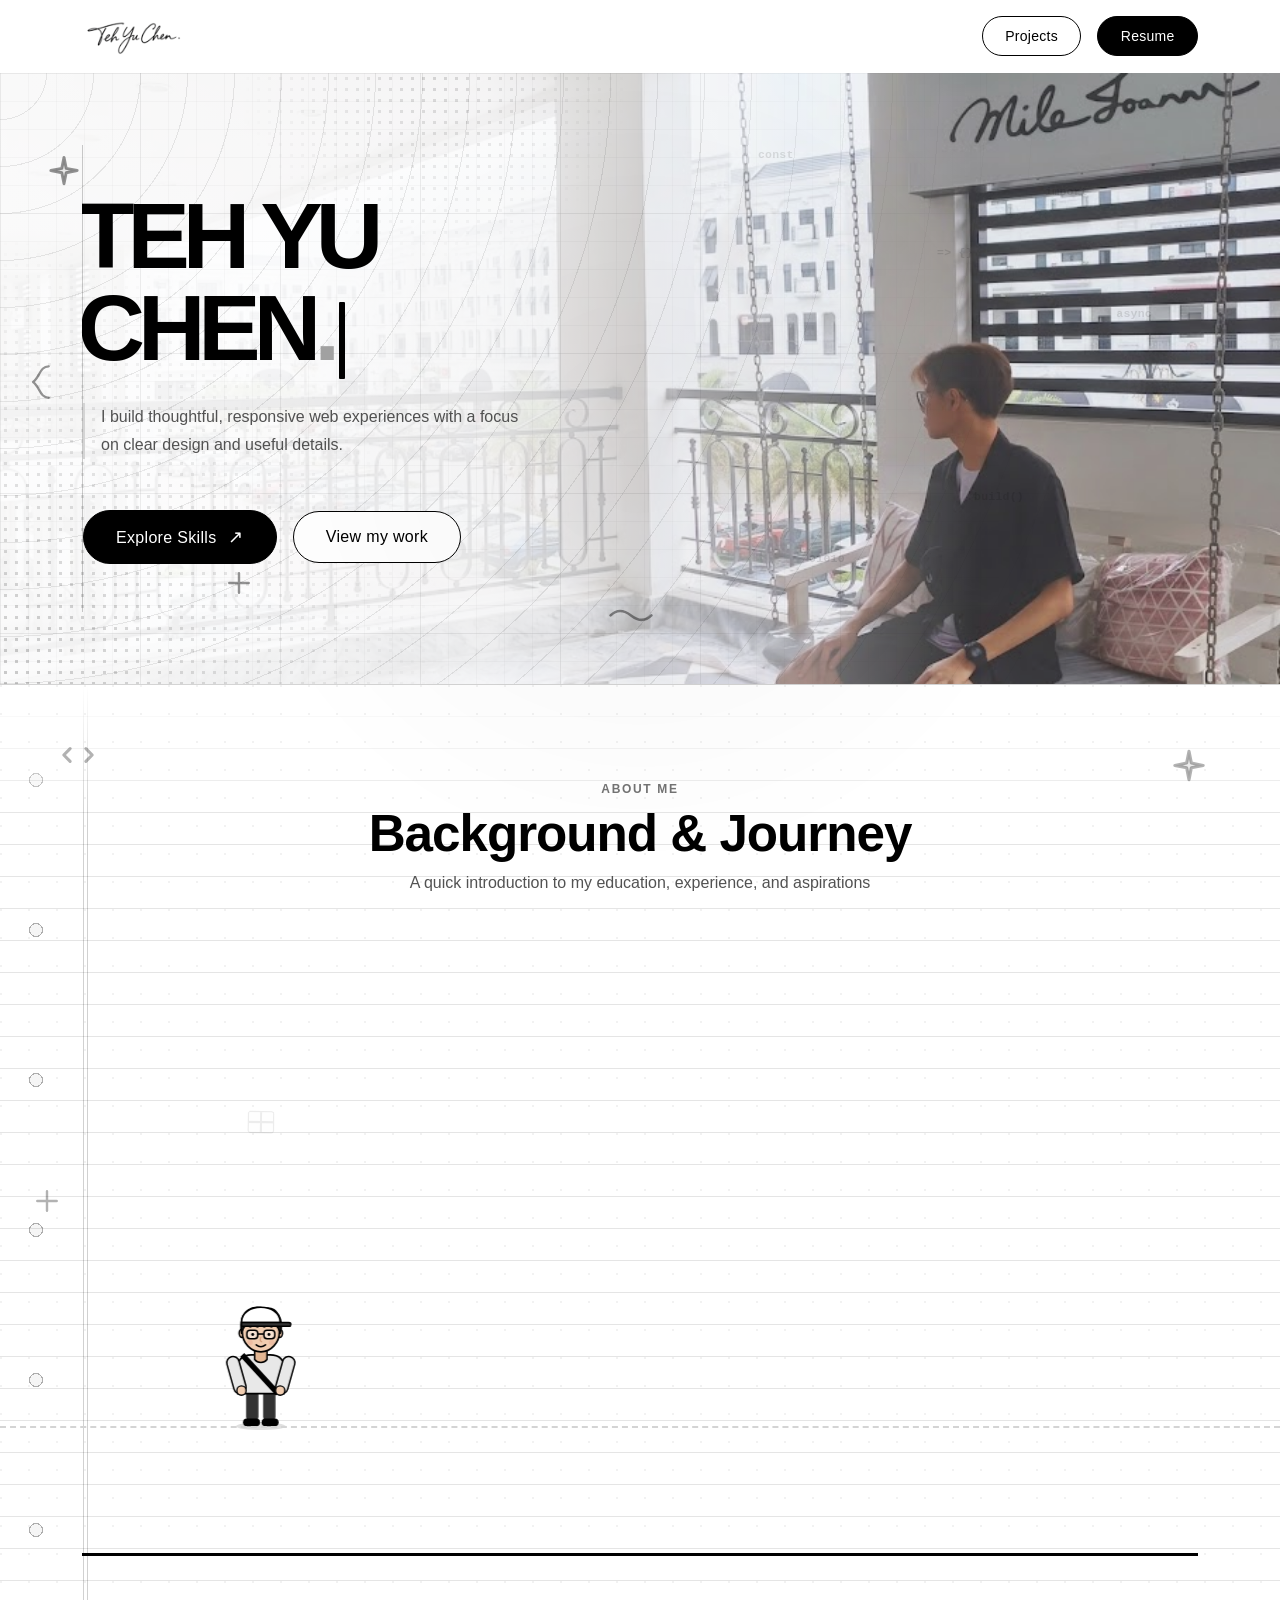
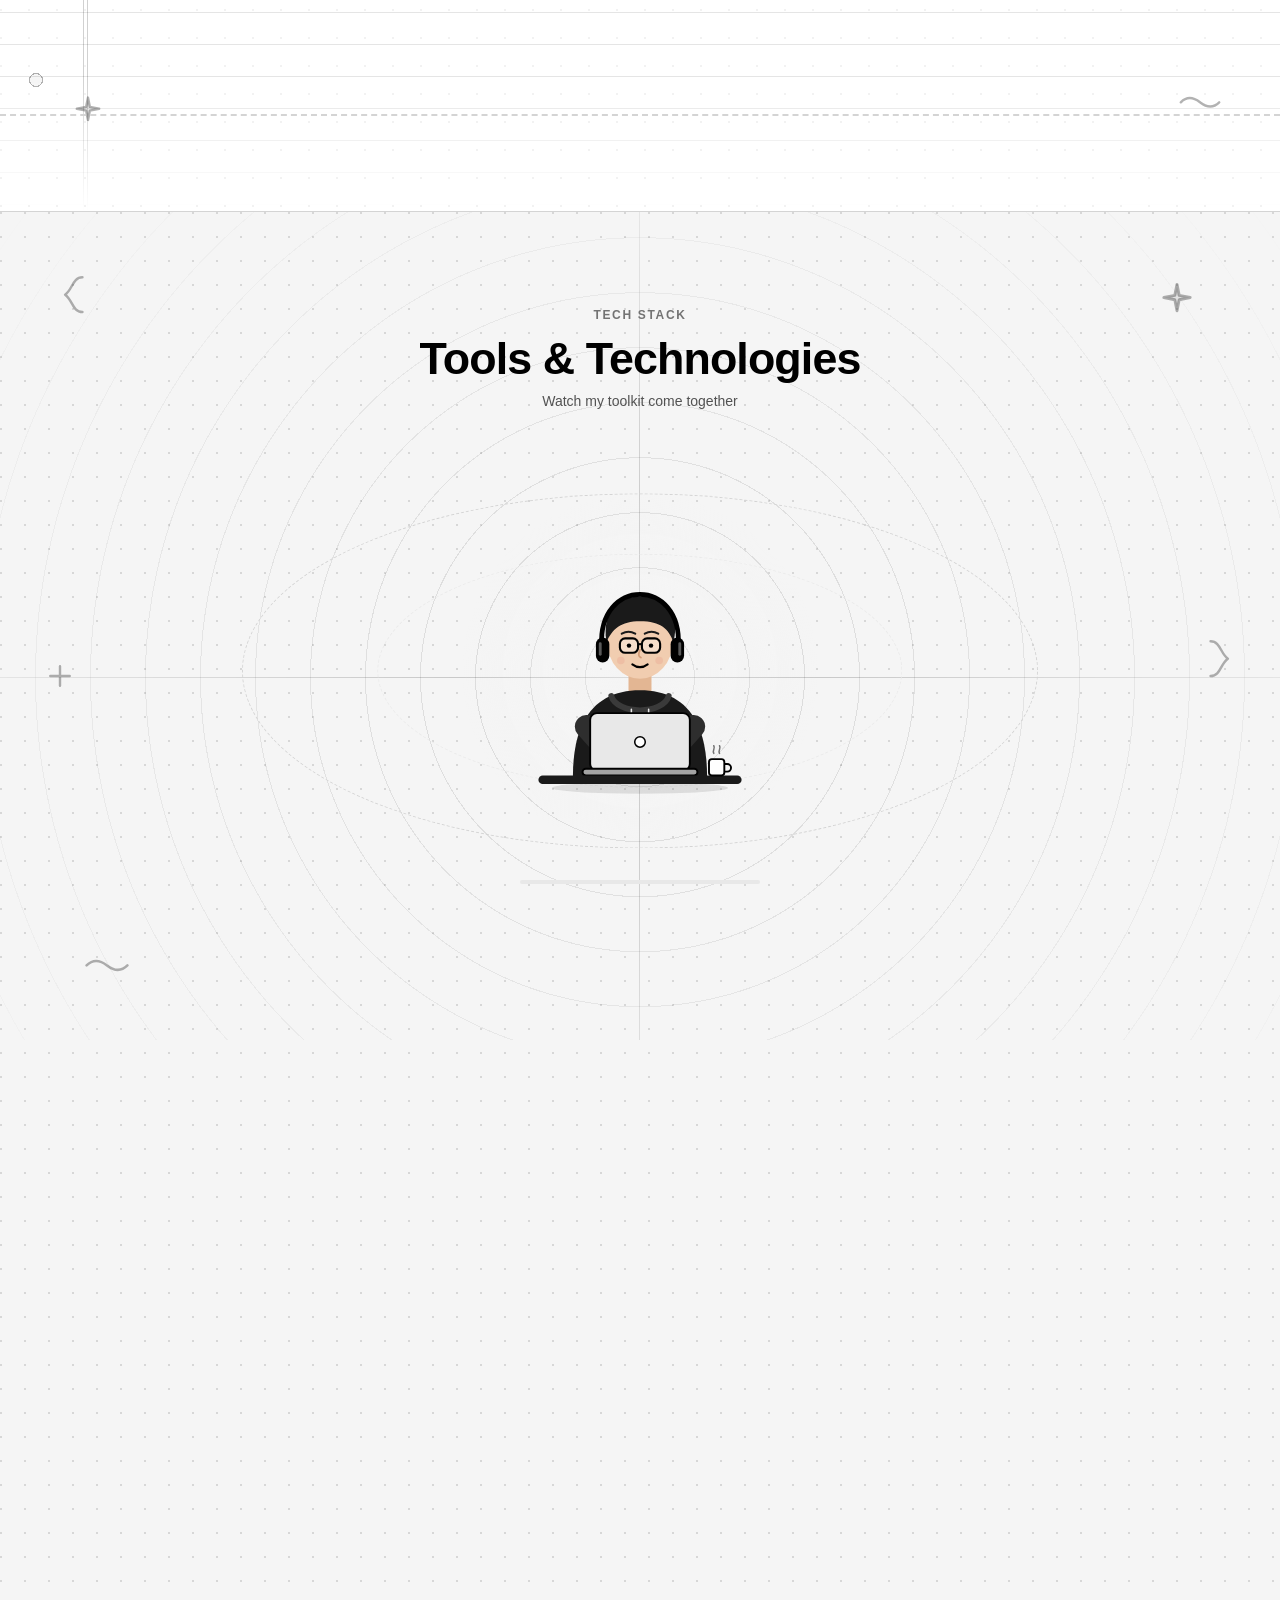
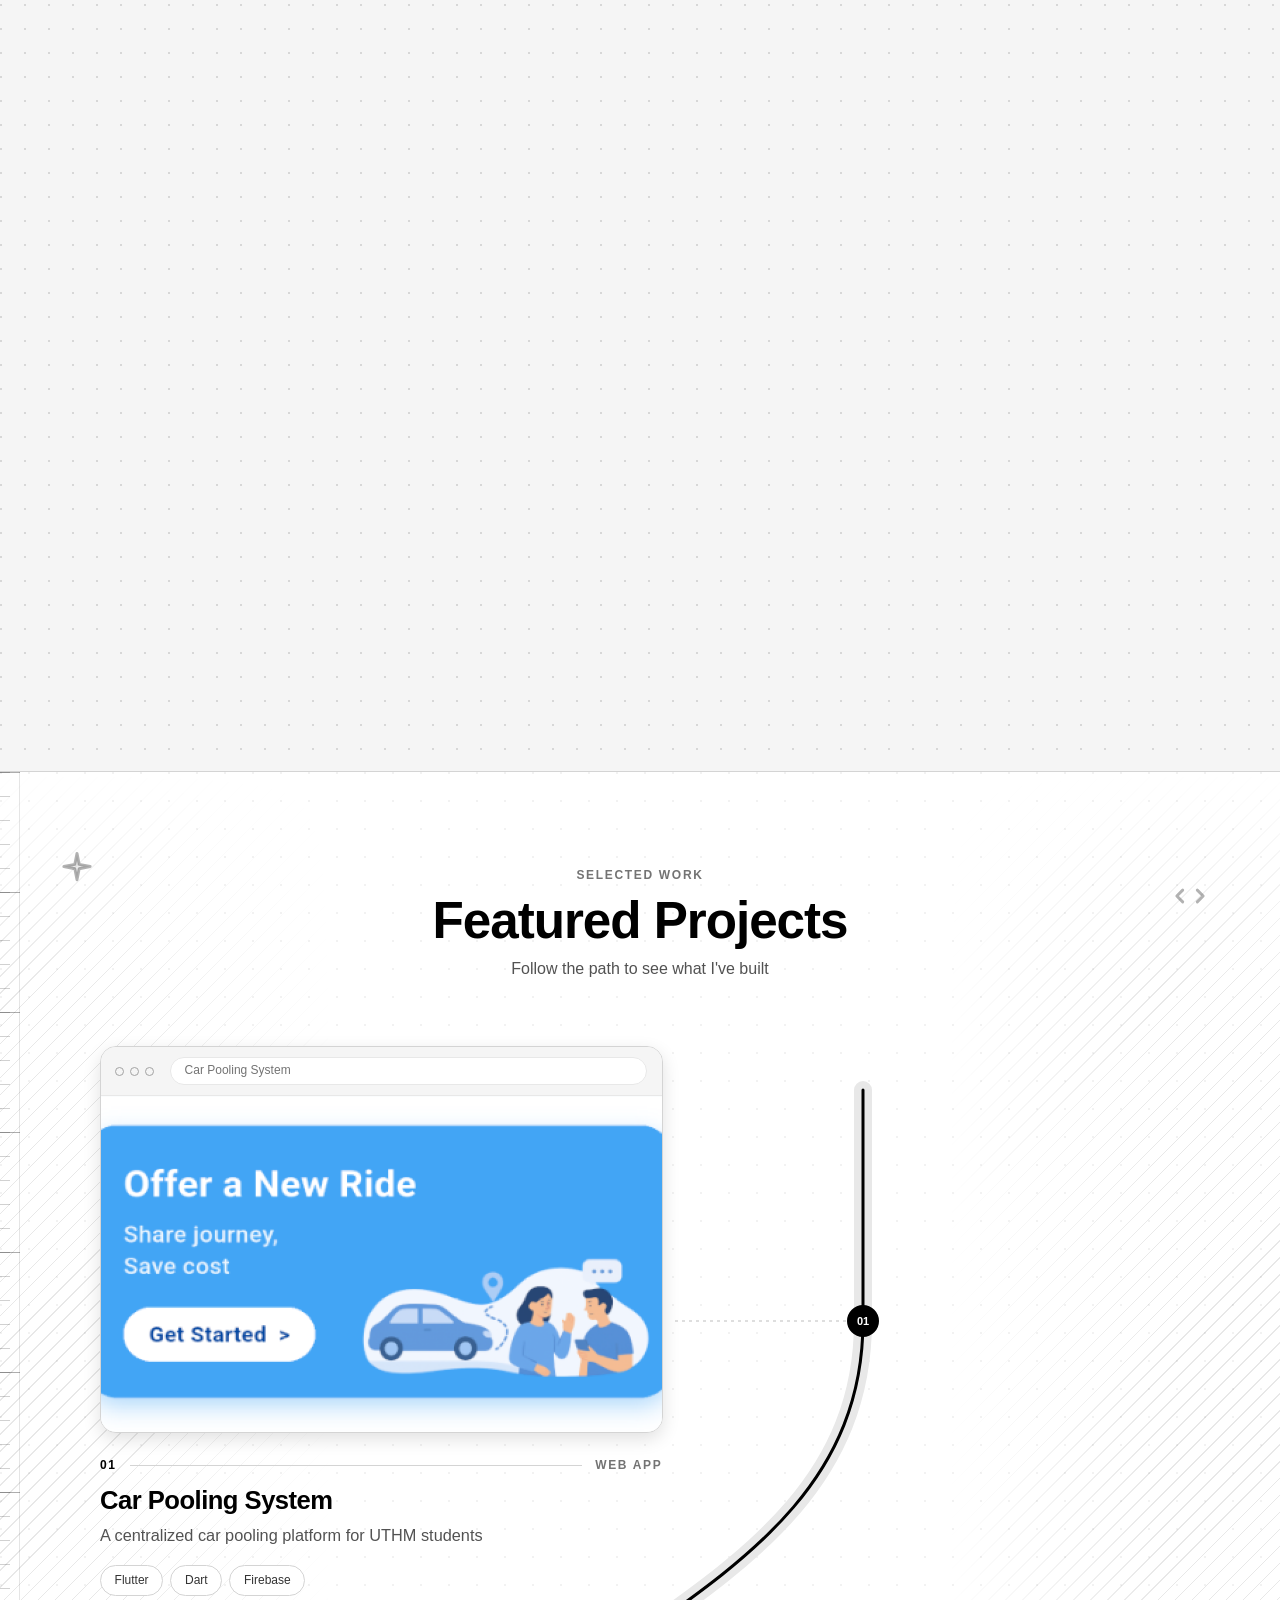
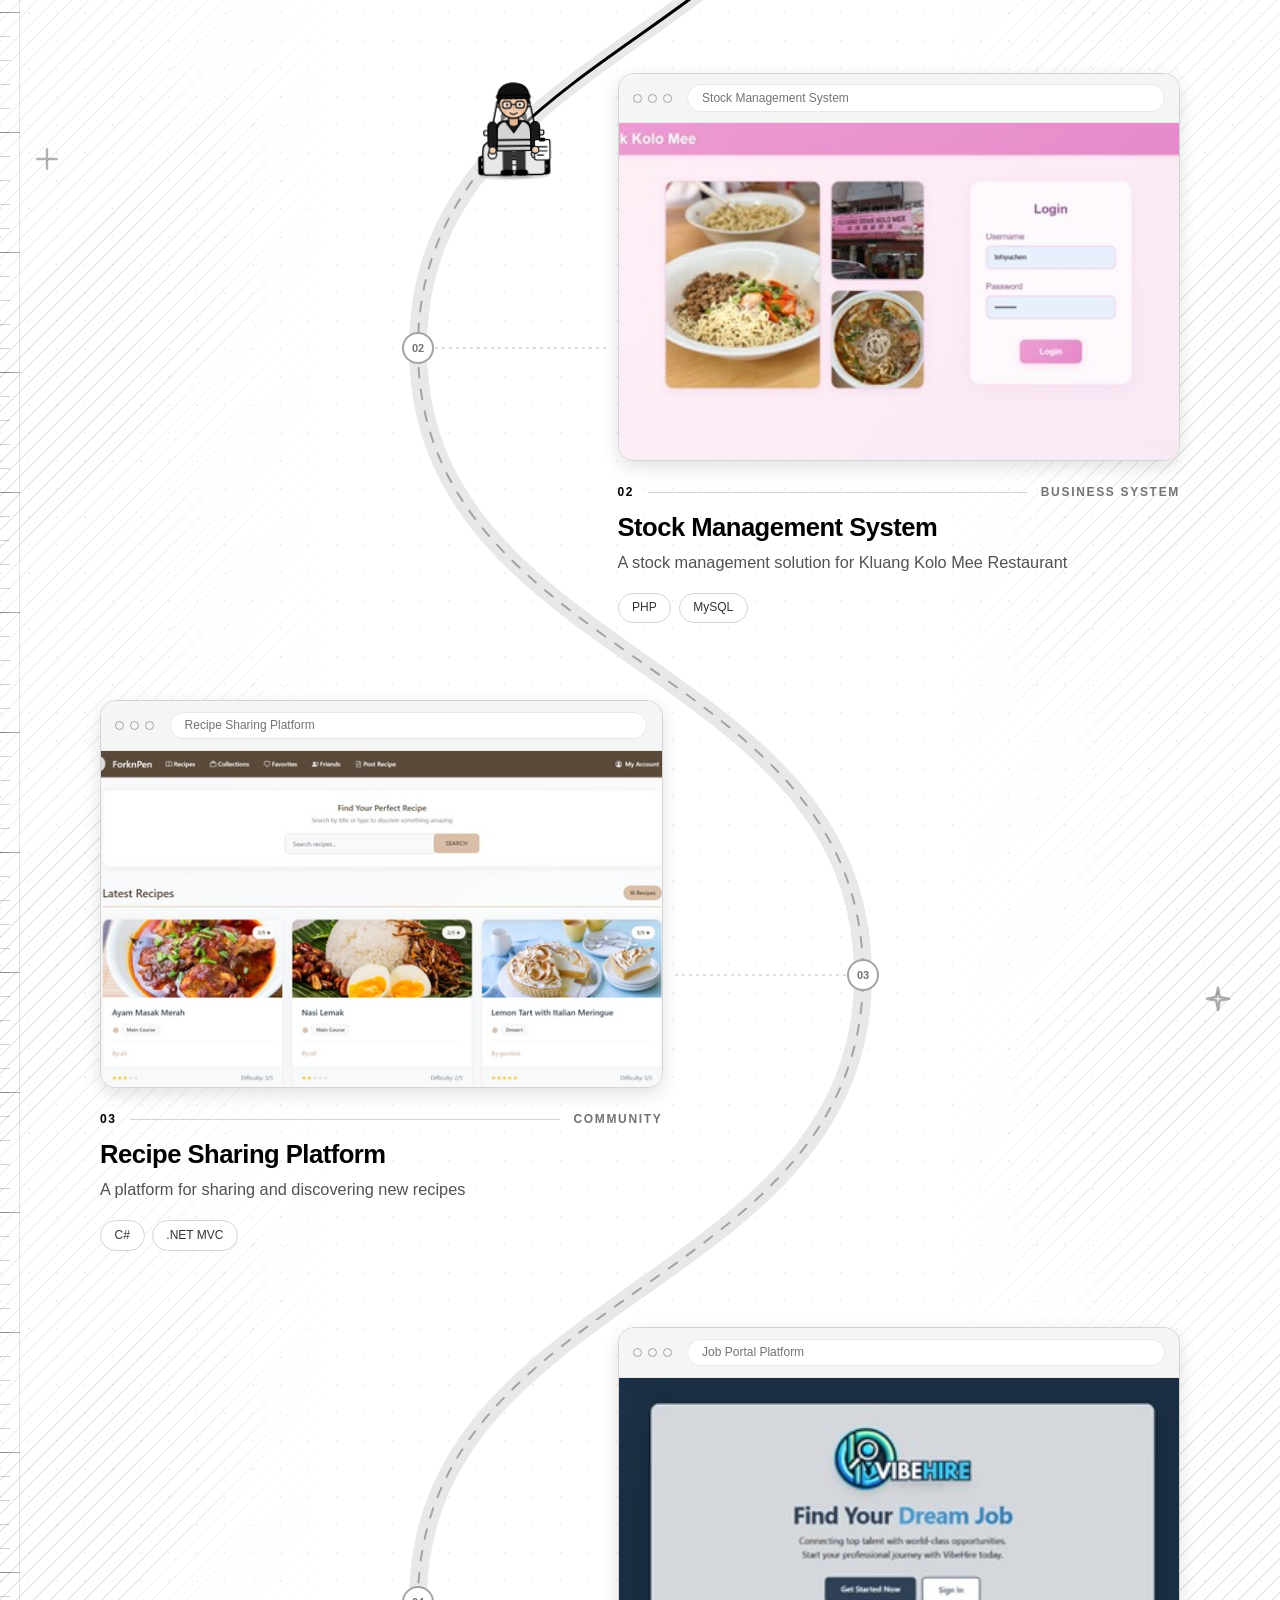
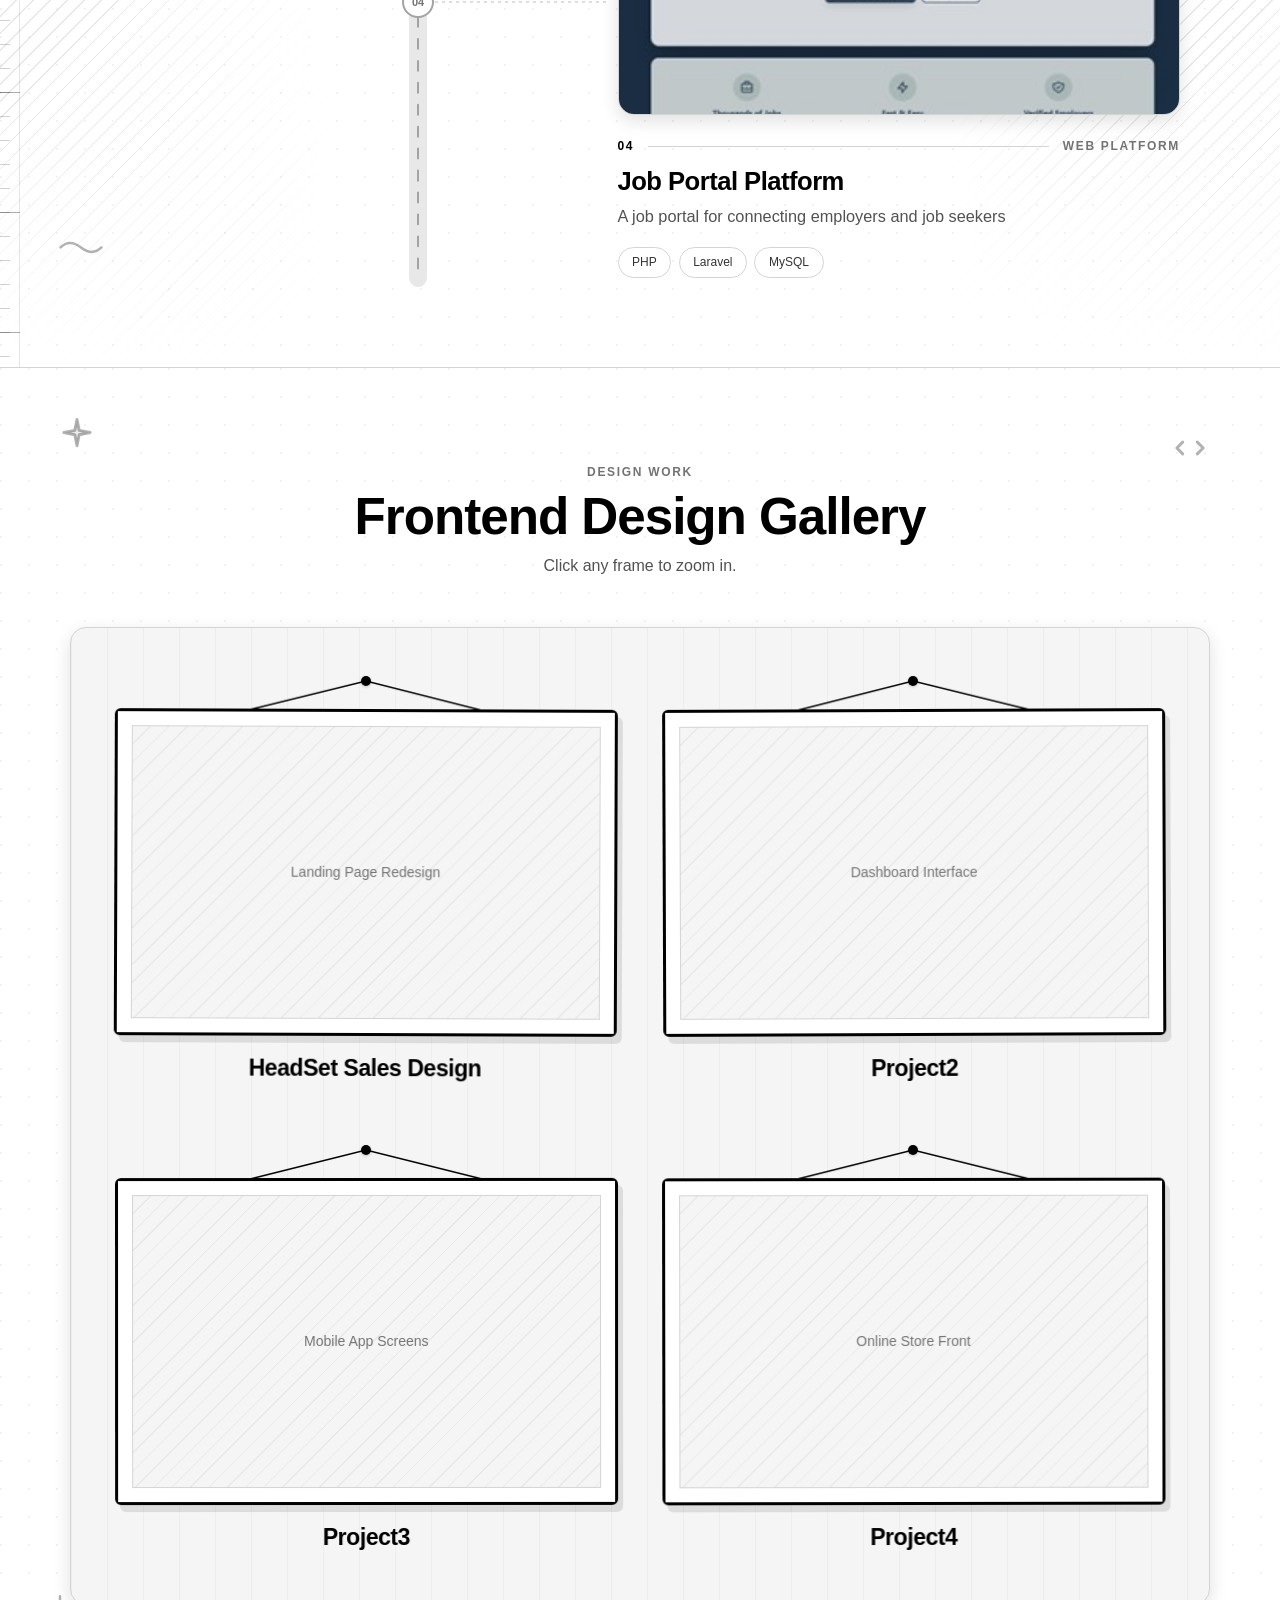
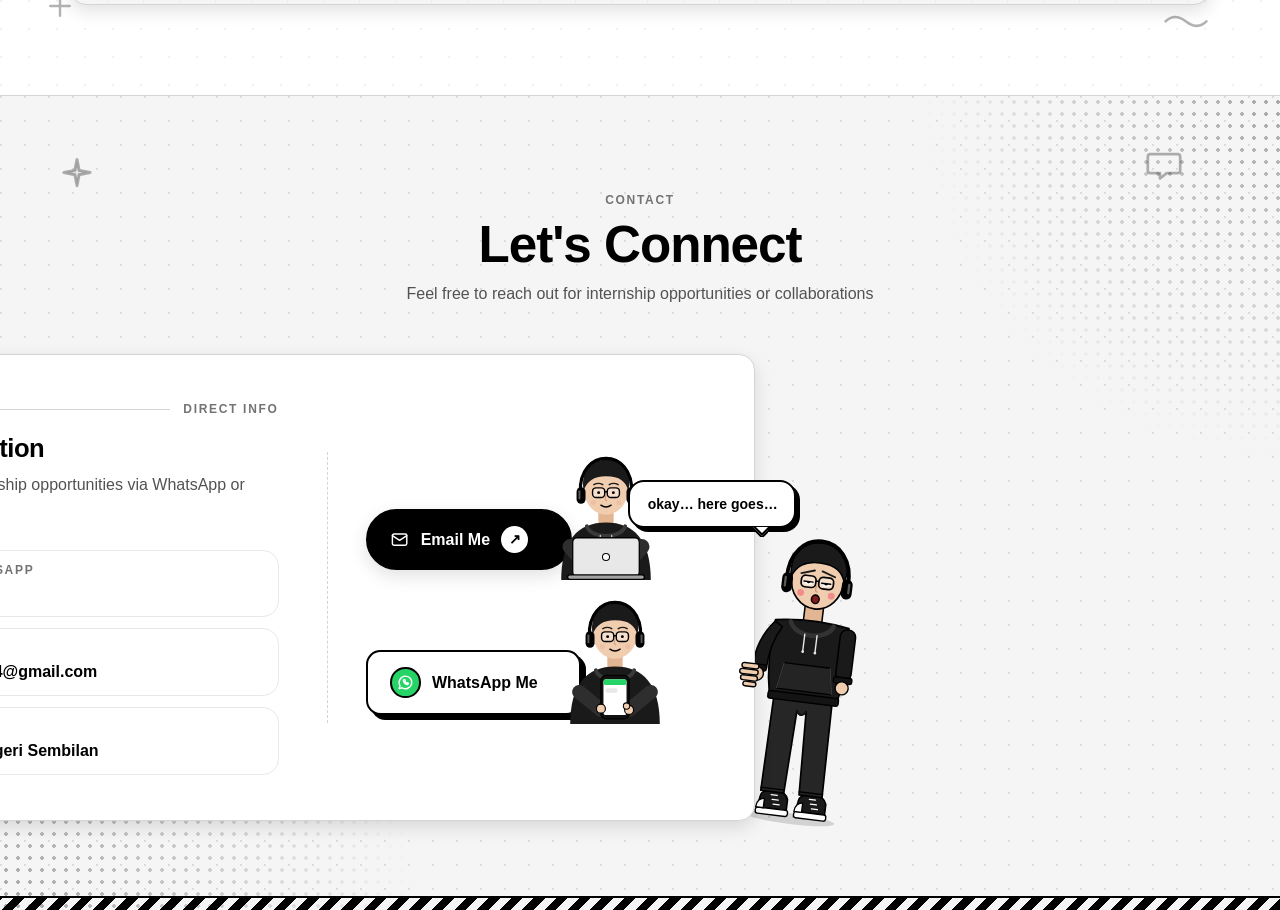
==== commit c705fcf7: "13/10update" ====
--- a/index.html
+++ b/index.html
@@ -522,7 +522,9 @@
                 <span class="browser-url">Stock Management System</span>
               </div>
               <div class="browser-screen" data-label="Stock Management System">
-                <img src="media/project-stock.jpg" alt="Stock Management System screenshot" onerror="this.remove()">
+                <a href="stock.html" target="_blank">
+                  <img src="media/project-stock.jpg" alt="Stock Management System screenshot" onerror="this.remove()">
+                </a>
               </div>
             </div>
             <div class="card-meta"><span class="card-index">02</span><span class="card-rule"></span><span>Business System</span></div>
@@ -541,7 +543,9 @@
                 <span class="browser-url">Recipe Sharing Platform</span>
               </div>
               <div class="browser-screen" data-label="Recipe Sharing Platform">
-                <img src="media/project-recipe.jpg" alt="Recipe Sharing Platform screenshot" onerror="this.remove()">
+                <a href="recipe.html" target="_blank">
+                  <img src="media/project-recipe.jpg" alt="Recipe Sharing Platform screenshot" onerror="this.remove()">
+                </a>
               </div>
             </div>
             <div class="card-meta"><span class="card-index">03</span><span class="card-rule"></span><span>Community</span></div>
@@ -560,7 +564,9 @@
                 <span class="browser-url">Job Portal Platform</span>
               </div>
               <div class="browser-screen" data-label="Job Portal Platform">
-                <img src="media/project-job.jpg" alt="Job Portal Platform screenshot" onerror="this.remove()">
+                <a href="job.html" target="_blank">
+                  <img src="media/project-job.jpg" alt="Job Portal Platform screenshot" onerror="this.remove()">
+                </a>
               </div>
             </div>
             <div class="card-meta"><span class="card-index">04</span><span class="card-rule"></span><span>Web Platform</span></div>
@@ -571,6 +577,132 @@
         </article>
 
       </div>
+    </section>
+
+    <!-- ===== Frontend Design Gallery ===== -->
+    <section class="gallery-section" id="designs">
+      <div class="bg-doodles" aria-hidden="true">
+        <div class="doodle doodle-sparkle" style="top: 4%; left: 5%; width: 26px; height: 26px;">
+          <svg viewBox="0 0 24 24"><path d="M12 2 L13.5 9.5 L21 11 L13.5 12.5 L12 20 L10.5 12.5 L3 11 L10.5 9.5 Z"/></svg>
+        </div>
+        <div class="doodle doodle-bracket" style="top: 5%; right: 6%; width: 26px; height: 26px;">
+          <svg viewBox="0 0 24 24"><path d="M7 8 L3 12 L7 16 M17 8 L21 12 L17 16"/></svg>
+        </div>
+        <div class="doodle doodle-plus" style="bottom: 6%; left: 4%; width: 18px; height: 18px;">
+          <svg viewBox="0 0 20 20"><path d="M10 2 V18 M2 10 H18"/></svg>
+        </div>
+        <div class="doodle doodle-wave" style="bottom: 5%; right: 6%; width: 34px; height: 14px;">
+          <svg viewBox="0 0 36 14"><path d="M2 7 Q 9 0 18 7 T 34 7"/></svg>
+        </div>
+      </div>
+
+      <div class="gallery-header text-center">
+        <span class="gallery-eyebrow">Design Work</span>
+        <h2 class="gallery-title">Frontend Design Gallery</h2>
+        <p class="gallery-subtitle">Click any frame to zoom in.</p>
+      </div>
+
+      <div class="gallery-wall" id="galleryWall">
+        <div class="gallery-grid">
+
+          <!-- Project 1 -->
+          <figure class="frame-item">
+            <div class="frame-slot">
+              <div class="frame-hang">
+                <svg class="frame-wire" viewBox="0 0 100 30" preserveAspectRatio="none" aria-hidden="true"><path d="M0 30 L50 2 L100 30"/></svg>
+                <button type="button" class="frame" aria-label="Zoom in: Landing Page Redesign">
+                  <span class="frame-mat">
+                    <span class="frame-screen" data-label="Landing Page Redesign">
+                      <a href="https://yc-portfolio-b4648.web.app/" target="_blank" rel="noopener noreferrer">
+                        <img src="media/design-1.jpg" alt="Landing Page Redesign screenshot" onerror="this.remove()">
+                      </a>
+                    </span>
+                  </span>
+                  <span class="frame-zoom" aria-hidden="true">
+                    <svg viewBox="0 0 24 24"><circle cx="11" cy="11" r="6"/><path d="M20 20l-4.2-4.2M11 8.5v5M8.5 11h5"/></svg>
+                  </span>
+                </button>
+                <div class="frame-caption">
+                  <h3 class="frame-title">HeadSet Sales Design</h3>
+                </div>
+              </div>
+            </div>
+          </figure>
+
+          <!-- Project 2 -->
+          <figure class="frame-item">
+            <div class="frame-slot">
+              <div class="frame-hang">
+                <svg class="frame-wire" viewBox="0 0 100 30" preserveAspectRatio="none" aria-hidden="true"><path d="M0 30 L50 2 L100 30"/></svg>
+                <button type="button" class="frame" aria-label="Zoom in: Dashboard Interface">
+                  <span class="frame-mat">
+                    <span class="frame-screen" data-label="Dashboard Interface">
+                      <img src="media/design-2.jpg" alt="Dashboard Interface screenshot" onerror="this.remove()">
+                    </span>
+                  </span>
+                  <span class="frame-zoom" aria-hidden="true">
+                    <svg viewBox="0 0 24 24"><circle cx="11" cy="11" r="6"/><path d="M20 20l-4.2-4.2M11 8.5v5M8.5 11h5"/></svg>
+                  </span>
+                </button>
+                <div class="frame-caption">
+                  <h3 class="frame-title">Project2</h3>
+                </div>
+              </div>
+            </div>
+          </figure>
+
+          <!-- Project 3 -->
+          <figure class="frame-item">
+            <div class="frame-slot">
+              <div class="frame-hang">
+                <svg class="frame-wire" viewBox="0 0 100 30" preserveAspectRatio="none" aria-hidden="true"><path d="M0 30 L50 2 L100 30"/></svg>
+                <button type="button" class="frame" aria-label="Zoom in: Mobile App Screens">
+                  <span class="frame-mat">
+                    <span class="frame-screen" data-label="Mobile App Screens">
+                      <img src="media/design-3.jpg" alt="Mobile App Screens screenshot" onerror="this.remove()">
+                    </span>
+                  </span>
+                  <span class="frame-zoom" aria-hidden="true">
+                    <svg viewBox="0 0 24 24"><circle cx="11" cy="11" r="6"/><path d="M20 20l-4.2-4.2M11 8.5v5M8.5 11h5"/></svg>
+                  </span>
+                </button>
+                <div class="frame-caption">
+                  <h3 class="frame-title">Project3</h3>
+                </div>
+              </div>
+            </div>
+          </figure>
+
+          <!-- Project 4 -->
+          <figure class="frame-item">
+            <div class="frame-slot">
+              <div class="frame-hang">
+                <svg class="frame-wire" viewBox="0 0 100 30" preserveAspectRatio="none" aria-hidden="true"><path d="M0 30 L50 2 L100 30"/></svg>
+                <button type="button" class="frame" aria-label="Zoom in: Online Store Front">
+                  <span class="frame-mat">
+                    <span class="frame-screen" data-label="Online Store Front">
+                      <img src="media/design-4.jpg" alt="Online Store Front screenshot" onerror="this.remove()">
+                    </span>
+                  </span>
+                  <span class="frame-zoom" aria-hidden="true">
+                    <svg viewBox="0 0 24 24"><circle cx="11" cy="11" r="6"/><path d="M20 20l-4.2-4.2M11 8.5v5M8.5 11h5"/></svg>
+                  </span>
+                </button>
+                <div class="frame-caption">
+                  <h3 class="frame-title">Project4</h3>
+                </div>
+              </div>
+            </div>
+          </figure>
+
+        </div>
+      </div>
+
+      <!-- Zoom viewer -->
+      <dialog class="gallery-viewer" id="galleryViewer">
+        <form method="dialog"><button type="submit" aria-label="Close">&times;</button></form>
+        <img src="" alt="">
+      </dialog>
     </section>
 
     <!-- ===== Contact Section ===== -->
--- a/style.css
+++ b/style.css
@@ -3446,4 +3446,268 @@
 
 @media (prefers-reduced-motion: reduce) {
   .doodle { animation: none !important; }
+}
+
+/* ==========================================================
+   FRONTEND DESIGN GALLERY
+   ========================================================== */
+.gallery-section {
+  position: relative;
+  z-index: 2;
+  overflow: hidden;
+  padding-block: var(--section-padding);
+  background-color: var(--bg-primary);
+  background-image: radial-gradient(circle at 1px 1px, rgba(var(--ink, 0, 0, 0), 0.05) 1.2px, transparent 0);
+  background-size: 28px 28px;
+  border-top: var(--border-width) solid var(--border-color);
+}
+
+.gallery-header { position: relative; z-index: 2; padding: 0 1.5rem; margin-bottom: clamp(2rem, 4vw, 3rem); }
+
+.gallery-eyebrow {
+  display: inline-block;
+  margin-bottom: 0.4rem;
+  font-size: var(--fs-xs);
+  font-weight: var(--fw-bold);
+  text-transform: uppercase;
+  letter-spacing: 0.14em;
+  color: var(--text-muted);
+}
+.gallery-title {
+  margin: 0 0 0.35rem;
+  font-size: clamp(2rem, 4vw, 3.2rem);
+  font-weight: var(--fw-bold);
+  letter-spacing: var(--ls-tight);
+  line-height: 1.15;
+}
+.gallery-subtitle { margin: 0; font-size: var(--fs-base); color: var(--text-secondary); }
+
+/* ---------- Wall ---------- */
+.gallery-wall {
+  position: relative;
+  z-index: 2;
+  width: min(1140px, 94vw);
+  margin: 0 auto;
+  padding: clamp(2rem, 4vw, 3.5rem) clamp(1.25rem, 3.5vw, 2.75rem);
+  background-color: var(--bg-secondary);
+  background-image: repeating-linear-gradient(90deg, rgba(var(--ink, 0, 0, 0), 0.03) 0 1px, transparent 1px 36px);
+  border: var(--border-width) solid var(--color-gray-300);
+  border-radius: var(--radius-lg);
+  box-shadow: var(--shadow-md);
+}
+
+.gallery-grid {
+  display: grid;
+  grid-template-columns: repeat(2, minmax(0, 1fr));
+  gap: clamp(2.5rem, 5vw, 4rem) clamp(1.75rem, 3.5vw, 3rem);
+  align-items: start;
+}
+
+.frame-item {
+  position: relative;
+  margin: 0;
+  display: flex;
+  flex-direction: column;
+  transition: opacity 0.3s ease;
+}
+
+/* spotlight on the hovered frame, others dim */
+.frame-slot { position: relative; }
+.frame-slot::before {
+  content: "";
+  position: absolute;
+  z-index: 0;
+  left: -14%;
+  right: -14%;
+  top: -8%;
+  bottom: -12%;
+  background: radial-gradient(ellipse at 50% 35%, rgba(255, 255, 255, 0.98), rgba(255, 255, 255, 0) 70%);
+  opacity: 0;
+  pointer-events: none;
+  transition: opacity 0.35s ease;
+}
+.frame-item:hover .frame-slot::before,
+.frame-item:focus-within .frame-slot::before { opacity: 1; }
+
+@media (hover: hover) {
+  .gallery-grid:hover .frame-item:not(:hover) { opacity: 0.55; }
+}
+
+/* ---------- Frame ---------- */
+.frame-hang {
+  position: relative;
+  z-index: 1;
+  display: flex;
+  flex-direction: column;
+  align-items: center;
+  transform-origin: 50% 0;
+  opacity: 1;
+  will-change: transform;
+}
+.frame-hang::before {
+  content: "";
+  position: absolute;
+  z-index: 2;
+  top: -3px;
+  left: 50%;
+  width: 10px;
+  height: 10px;
+  margin-left: -5px;
+  border-radius: 50%;
+  background: var(--color-black);
+  box-shadow: 0 1px 3px rgba(0, 0, 0, 0.2);
+}
+
+.frame-wire {
+  width: 48%;
+  max-width: 240px;
+  height: 32px;
+  margin-bottom: -2px;
+  overflow: visible;
+}
+.frame-wire path {
+  fill: none;
+  stroke: var(--color-black);
+  stroke-width: 1.5;
+  vector-effect: non-scaling-stroke;
+}
+
+.frame {
+  position: relative;
+  display: block;
+  width: 100%;
+  margin: 0;
+  padding: 0;
+  border: 3px solid var(--color-black);
+  border-radius: 6px;
+  background: var(--color-white);
+  box-shadow: 5px 7px 0 rgba(0, 0, 0, 0.1);
+  cursor: zoom-in;
+  text-align: inherit;
+  transition: transform 0.35s cubic-bezier(0.34, 1.56, 0.64, 1), box-shadow 0.3s ease;
+}
+.frame:hover {
+  transform: translateY(-5px);
+  box-shadow: 8px 14px 0 rgba(0, 0, 0, 0.14);
+}
+
+.frame-mat { display: block; padding: clamp(8px, 1.1vw, 14px); background: var(--color-white); }
+
+.frame-screen {
+  position: relative;
+  display: block;
+  aspect-ratio: 16 / 10;
+  overflow: hidden;
+  border: var(--border-width) solid var(--color-gray-300);
+  background: repeating-linear-gradient(135deg, var(--color-gray-100) 0 12px, var(--color-gray-200) 12px 13px);
+}
+.frame-screen::before {
+  content: attr(data-label);
+  position: absolute;
+  inset: 0;
+  display: grid;
+  place-items: center;
+  padding: 0.5rem;
+  text-align: center;
+  font-size: var(--fs-sm);
+  color: var(--text-muted);
+}
+.frame-screen img {
+  position: relative;
+  display: block;
+  width: 100%;
+  height: 100%;
+  object-fit: cover;
+  object-position: top;
+  transition: object-position 0.8s ease;
+}
+.frame:hover .frame-screen img { object-position: bottom; transition-duration: 4s; }
+
+.frame-zoom {
+  position: absolute;
+  right: 0.75rem;
+  bottom: 0.75rem;
+  display: grid;
+  place-items: center;
+  width: 2.2rem;
+  height: 2.2rem;
+  border-radius: 50%;
+  background: var(--color-black);
+  color: var(--color-white);
+  opacity: 0;
+  transform: scale(0.7);
+  transition: opacity 0.25s ease, transform 0.3s cubic-bezier(0.34, 1.56, 0.64, 1);
+}
+.frame-zoom svg {
+  width: 1.1rem;
+  height: 1.1rem;
+  fill: none;
+  stroke: currentColor;
+  stroke-width: 1.8;
+  stroke-linecap: round;
+  stroke-linejoin: round;
+}
+.frame:hover .frame-zoom,
+.frame:focus-visible .frame-zoom { opacity: 1; transform: none; }
+
+/* ---------- Title Caption ---------- */
+.frame-caption {
+  width: 100%;
+  margin-top: 1.15rem;
+  text-align: center;
+}
+.frame-title {
+  margin: 0;
+  font-family: var(--font-heading);
+  font-size: clamp(1.15rem, 1.8vw, 1.45rem);
+  font-weight: var(--fw-bold);
+  letter-spacing: var(--ls-tight);
+  line-height: 1.3;
+  color: var(--text-primary);
+  transition: color var(--transition-fast);
+}
+.frame-item:hover .frame-title {
+  color: var(--color-black);
+}
+
+/* ---------- Zoom viewer ---------- */
+.gallery-viewer {
+  max-width: min(92vw, 1100px);
+  max-height: 92vh;
+  padding: 0;
+  border: var(--border-width) solid var(--color-gray-300);
+  border-radius: var(--radius-lg);
+  background: var(--color-white);
+  box-shadow: var(--shadow-lg);
+  overflow: auto;
+}
+.gallery-viewer::backdrop { background: rgba(0, 0, 0, 0.6); }
+.gallery-viewer img { display: block; max-width: 100%; height: auto; }
+.gallery-viewer form { position: sticky; top: 0; z-index: 3; display: flex; justify-content: flex-end; height: 0; padding: 0.5rem; }
+.gallery-viewer button {
+  width: 2.2rem;
+  height: 2.2rem;
+  border: 1px solid var(--color-gray-300);
+  border-radius: 50%;
+  background: var(--color-white);
+  font-size: 1.2rem;
+  line-height: 1;
+  cursor: pointer;
+}
+.gallery-viewer button:hover { background: var(--color-black); color: var(--color-white); }
+
+/* ---------- Responsive / motion ---------- */
+@media (max-width: 640px) {
+  .gallery-grid {
+    grid-template-columns: minmax(0, 1fr);
+    gap: 2.5rem;
+  }
+}
+@media (prefers-reduced-motion: reduce) {
+  .frame-hang {
+    transform: none !important;
+  }
+  .frame, .frame-screen img {
+    transition: none;
+  }
 }
